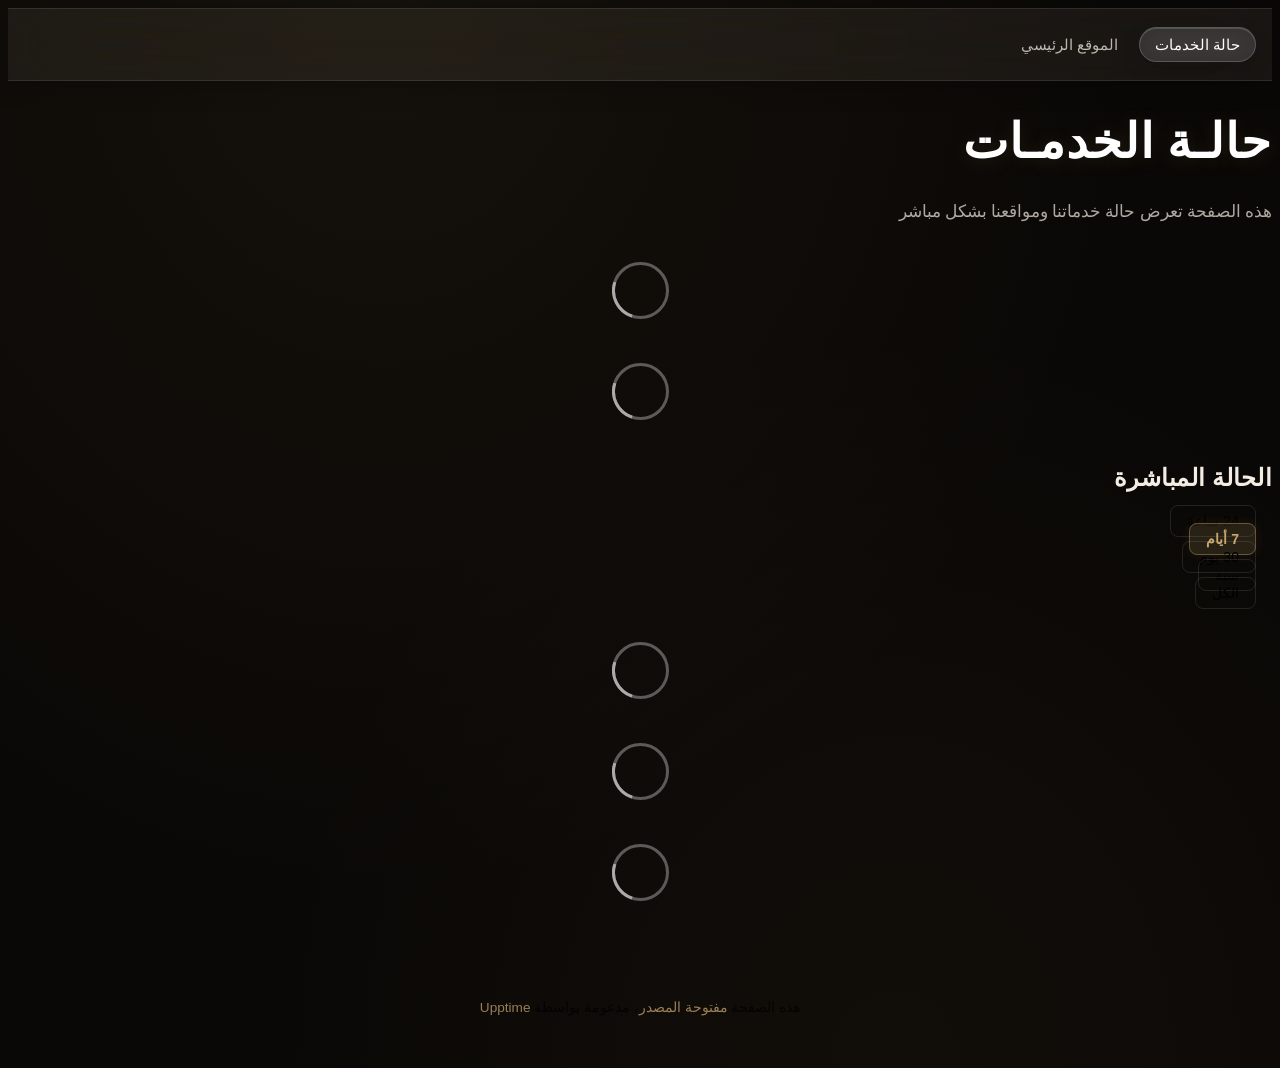
==== index.html @ cdd32d8f "deploy: a49e40fba898e35b1da452358d0fe5411a5e08c0" ====
<!DOCTYPE html> <html lang=en> <head> <meta charset=utf-8> <meta content="width=device-width,initial-scale=1" name=viewport> <meta content=#333333 name=theme-color> <base href=/ > <link href=manifest.json rel=manifest crossorigin=use-credentials> <script>__SAPPER__={baseUrl:"",preloaded:[void 0,{}]};if('serviceWorker' in navigator)navigator.serviceWorker.register('/service-worker.js');(function(){try{eval("async function x(){}");var main="/client/client.d4b76c4e.js"}catch(e){main="/client/legacy/client.2c734b26.js"};var s=document.createElement("script");try{new Function("if(0)import('')")();s.src=main;s.type="module";s.crossOrigin="use-credentials";}catch(e){s.src="/client/shimport@2.0.5.js";s.setAttribute("data-main",main);}document.head.appendChild(s);}());</script> <link href=client/client-31a52aa5.css rel=stylesheet><link href=client/createOctokit-a85f76c7.css rel=stylesheet><link href=client/index-b0b6455a.css rel=stylesheet> <title>نحاسيات الشهباء</title><script> const OriginalDateTimeFormat = Intl.DateTimeFormat;
  Intl.DateTimeFormat = function(locale, options) {
    return new OriginalDateTimeFormat('en-US', options);
  };
  Intl.DateTimeFormat.prototype = OriginalDateTimeFormat.prototype;

  const OriginalNumberFormat = Intl.NumberFormat;
  Intl.NumberFormat = function(locale, options) {
    return new OriginalNumberFormat('en-US', options);
  };
  Intl.NumberFormat.prototype = OriginalNumberFormat.prototype;

  const arabicDigits = /[\u0660-\u0669\u06f0-\u06f9]/g;
  const hasArabicDigits = /[\u0660-\u0669\u06f0-\u06f9]/;
  const digitMap = {
    "\u0660": "0", "\u0661": "1", "\u0662": "2", "\u0663": "3", "\u0664": "4",
    "\u0665": "5", "\u0666": "6", "\u0667": "7", "\u0668": "8", "\u0669": "9",
    "\u06f0": "0", "\u06f1": "1", "\u06f2": "2", "\u06f3": "3", "\u06f4": "4",
    "\u06f5": "5", "\u06f6": "6", "\u06f7": "7", "\u06f8": "8", "\u06f9": "9"
  };
  const normalizeNumbers = value => value.replace(arabicDigits, digit => digitMap[digit] || digit);

  function normalizeTextNode(node) {
    if (node.nodeType === Node.TEXT_NODE && hasArabicDigits.test(node.nodeValue)) {
      node.nodeValue = normalizeNumbers(node.nodeValue);
    }
  }

  function translateAndInject() {
    document.querySelectorAll('a, h1, h2, h3, h4, p, span, strong, label, text, title').forEach(el => {
      el.childNodes.forEach(node => {
        normalizeTextNode(node);
        if (node.nodeType === Node.TEXT_NODE) {
          let text = node.nodeValue;
          if (text.includes('Website') && !text.includes('الموقع')) {
            node.nodeValue = text.replace(/Website/g, 'الموقع الرئيسي');
          }
          if (text.includes('API') && !text.includes('محرك')) {
            node.nodeValue = text.replace(/API/g, 'محرك الرسائل (API)');
          }
        }
      });
    });

    document.querySelectorAll('[aria-label], [title], [alt]').forEach(el => {
      ['aria-label', 'title', 'alt'].forEach(attr => {
        const value = el.getAttribute(attr);
        if (value && hasArabicDigits.test(value)) {
          el.setAttribute(attr, normalizeNumbers(value));
        }
      });
    });

    const isMainPage = window.location.pathname === '/' || window.location.pathname === '/status/' || !window.location.pathname.includes('/history/');
    if (isMainPage) {
      document.querySelectorAll('a[href*="/history/"]').forEach(link => {
        const href = link.getAttribute('href') || '';
        const slug = href.split('/').filter(Boolean).pop();
        if (!slug || slug === 'history') return;

        const card = link.closest('article, section, .site-status, .card, li') || link.parentElement;
        if (!card || card.querySelector('.dashboard-graph')) return;

        card.classList.add('dashboard-card');
        const graphDiv = document.createElement('div');
        graphDiv.className = 'dashboard-graph';
        graphDiv.innerHTML = `<a href="${href}" aria-label="Response time graph"><img src="https://raw.githubusercontent.com/Alshhbaa/status/main/graphs/${slug}/response-time-week.png" alt="Response time graph" loading="lazy"></a>`;

        const copyDiv = document.createElement('div');
        copyDiv.className = 'dashboard-copy';
        Array.from(card.childNodes).forEach(child => copyDiv.appendChild(child));

        card.appendChild(graphDiv);
        card.appendChild(copyDiv);
      });
    }
  }

  const observer = new MutationObserver(() => translateAndInject());
  document.addEventListener('DOMContentLoaded', () => {
    translateAndInject();
    observer.observe(document.body, { childList: true, subtree: true, characterData: true });
  });
  setInterval(translateAndInject, 1000); </script> <style>@font-face{font-family:'Thmanyah Serif Display';src:url(https://alshhbaa.com/assets/fonts/Thmanyah-Font-Family/thmanyahserifdisplay-Bold.woff2) format('woff2');font-weight:700;font-display:swap}@font-face{font-family:'Thmanyah Serif Text';src:url(https://alshhbaa.com/assets/fonts/Thmanyah-Font-Family/thmanyahseriftext-Regular.woff2) format('woff2');font-weight:400;font-display:swap}@font-face{font-family:'Thmanyah Sans';src:url(https://alshhbaa.com/assets/fonts/Thmanyah-Font-Family/thmanyahsans-Regular.woff2) format('woff2');font-weight:400;font-display:swap}@font-face{font-family:'Thmanyah Sans';src:url(https://alshhbaa.com/assets/fonts/Thmanyah-Font-Family/thmanyahsans-Bold.woff2) format('woff2');font-weight:700;font-display:swap}:root{--body-background-color:#0a0806!important;--body-text-color:#f4ede3!important;--card-background-color:rgba(255,255,255,0.06)!important;--nav-background-color:rgba(18, 14, 10, 0.85)!important;--nav-border-bottom-color:rgba(255,255,255,0.08)!important;--nav-current-border-bottom-color:rgba(255,255,255,0.25)!important;--card-border-color:rgba(255,255,255,0.12)!important;--up-border-left-color:#2ecc71!important;--down-border-left-color:#f87171!important;--down-background-color:rgba(127,29,29,0.3)!important;--degraded-border-left-color:#f4c66b!important;--tag-color:#001b3a!important;--tag-up-background-color:#2ecc71!important;--tag-down-background-color:#f87171!important;--tag-degraded-background-color:#f4c66b!important;--change-background-color:#c8a56b!important;--error-button-border-color:rgba(200,165,107,0.3)!important;--error-button-background-color:rgba(200,165,107,0.12)!important;--error-button-color:#c8a56b!important;--submit-button-border-color:rgba(200,165,107,0.3)!important;--submit-button-background-color:rgba(200,165,107,0.12)!important;--submit-button-color:#c8a56b!important;--graph-opacity:0.85!important;--graph-filter:none!important}.dashboard-graph img{width:100%!important;height:auto!important;display:block;margin-top:1rem;padding-top:.75rem;border-top:1px solid rgba(255,255,255,.05);border-radius:8px;opacity:.82;filter:contrast(1.1) brightness(.92);transition:all .4s cubic-bezier(.4,0,.2,1);cursor:pointer}.dashboard-graph img:hover{opacity:1!important;transform:scale(1.02);filter:contrast(1.2) brightness(1.1)!important}.dashboard-card{display:grid!important;grid-template-columns:minmax(200px,320px) minmax(260px,1fr);align-items:center;column-gap:clamp(1.25rem,3vw,2.25rem);min-height:220px;direction:ltr}.dashboard-card .dashboard-copy,.dashboard-card>:not(.dashboard-graph):not(.dashboard-copy){grid-column:2;justify-self:end;align-self:center;direction:rtl;text-align:right}.dashboard-card .dashboard-graph{grid-column:1;grid-row:1/-1;width:100%;max-width:320px;align-self:center;justify-self:start}.dashboard-card .dashboard-graph img{margin-top:0;padding-top:0;border-top:0;width:100%!important;height:clamp(110px,14vw,150px)!important;object-fit:contain;object-position:left center}.dashboard-graph a{display:block}.dashboard-graph img,.graph img{width:100%;height:auto;border-radius:8px}[data-uptime]{opacity:1!important;z-index:10}body{font-family:'Thmanyah Serif Text',serif!important;direction:rtl;text-align:right;background:url(https://alshhbaa.com/assets/images/leather-pattern-luxury.webp),radial-gradient(ellipse at 30% 0,rgba(200,165,107,.06) 0,transparent 60%),radial-gradient(ellipse at 70% 100%,rgba(200,165,107,.04) 0,transparent 50%),#0a0806!important;-webkit-font-smoothing:antialiased;-moz-osx-font-smoothing:grayscale}nav{backdrop-filter:blur(40px) saturate(2)!important;-webkit-backdrop-filter:blur(40px) saturate(2)!important;background:rgba(255,255,255,.06)!important;border-bottom:1px solid rgba(255,255,255,.1)!important;box-shadow:0 4px 24px rgba(0,0,0,.25),inset 0 1px 0 rgba(255,255,255,.1)!important;position:relative;z-index:100}nav .container{direction:rtl;flex-direction:row-reverse}nav ul{direction:rtl;gap:.35rem}nav ul li a{color:rgba(244,237,227,.75)!important;font-size:.92rem;padding:.5rem .95rem!important;border-radius:999px;transition:all .3s cubic-bezier(.22,1,.36,1)!important;border:none!important}nav ul li a:hover{color:#fff!important;background:rgba(255,255,255,.1)!important;box-shadow:inset 0 1px 0 rgba(255,255,255,.12)!important;opacity:1!important;transform:translateY(-1px)}nav ul li a.active,nav ul li a[aria-current=page]{color:#fff!important;background:rgba(255,255,255,.1)!important;backdrop-filter:blur(12px);border:1px solid rgba(255,255,255,.18)!important;box-shadow:inset 0 1px 0 rgba(255,255,255,.15),0 8px 20px rgba(0,0,0,.15)!important}.logo{position:relative;z-index:1}.logo img{height:3.5rem!important;filter:drop-shadow(0 0 12px rgba(200, 165, 107, .2));transition:filter .3s ease}.logo img:hover{filter:drop-shadow(0 0 20px rgba(200, 165, 107, .35))}h1{font-family:'Thmanyah Serif Display',serif!important;font-feature-settings:'salt' 1,'ss01' 1,'ss02' 1;letter-spacing:.02em;font-size:clamp(2rem,4vw,3rem)!important;color:#fff!important;text-shadow:0 2px 20px rgba(200,165,107,.15)}h2,h3,h4{font-family:'Thmanyah Serif Display',serif!important;letter-spacing:.02em;color:#f4ede3!important}.badge,.tag,button,footer,input,label,nav,nav a{font-family:'Thmanyah Sans',sans-serif!important}article.graph{background:linear-gradient(180deg,rgba(255,248,239,.06),rgba(255,248,239,.025))!important;backdrop-filter:blur(20px) saturate(1.4)!important;border:1px solid rgba(235,216,182,.16)!important;box-shadow:inset 0 1px 0 rgba(255,255,255,.08)!important;border-radius:2rem!important;border-right:1px solid rgba(235,216,182,.16)!important;transition:all .5s cubic-bezier(.22,1,.36,1);padding:2rem!important;position:relative;overflow:hidden;isolation:isolate}article.graph:hover{background:rgba(255,255,255,.04)!important;border-color:rgba(235,216,182,.35)!important;transform:translateY(-5px);box-shadow:inset 0 1px 0 rgba(255,255,255,.12),0 12px 40px rgba(0,0,0,.3)!important}article.graph::after{content:"";position:absolute;inset:0;background:radial-gradient(circle at top left,rgba(200,165,107,.08),transparent 70%);opacity:0;transition:opacity .5s ease;pointer-events:none;z-index:-1}article.graph:hover::after{opacity:1}article.graph .graph-container img,article.graph .graph-container svg,article.graph canvas,article.graph img[alt*=Graph],article.graph img[alt*=graph]{width:100%!important;max-width:100%!important;height:auto!important;min-height:120px;display:block!important;border-radius:1rem;opacity:.9}article.graph .icon,article.graph .icon img{width:auto!important;max-width:none!important;min-height:0!important;height:13px!important;border-radius:0!important}.card,.site-status{backdrop-filter:blur(20px) saturate(1.4)!important;border-radius:2rem!important;background:rgba(255,248,239,.06)!important;border:1px solid rgba(235,216,182,.16)!important;box-shadow:inset 0 1px 0 rgba(255,255,255,.08)!important}article:nth-of-type(2) .icon{filter:invert(1) brightness(1.5) contrast(1.2)!important}a{color:#c8a56b!important;text-decoration:none;transition:all .25s ease}a:hover{opacity:.85;text-shadow:0 0 12px rgba(200,165,107,.2)}.f{direction:rtl;text-align:right}.f.r,form.f.r{direction:rtl}.r label{margin-left:0!important;margin-right:1rem!important;padding:.45rem 1rem;border-radius:8px;cursor:pointer;transition:all .25s cubic-bezier(.22,1,.36,1);border:1px solid rgba(255,255,255,.1);font-size:.88rem}.r label:hover{background:rgba(255,255,255,.08);border-color:rgba(200,165,107,.3)}.r input:checked+label{background:rgba(200,165,107,.15)!important;border-color:rgba(200,165,107,.4)!important;color:#c8a56b!important;box-shadow:0 0 12px rgba(200,165,107,.1)}.site-status .content{text-align:right}footer{opacity:.45;font-size:.85rem;direction:rtl;text-align:center;padding:2rem 0!important}.lead{direction:rtl;text-align:right;font-size:1.05rem!important;color:rgba(244,237,227,.7)!important}::selection{background:rgba(200,165,107,.35);color:inherit}.data{background:rgba(200,165,107,.12)!important;color:#c8a56b!important;padding:.2rem .5rem!important;border-radius:6px!important;direction:ltr;unicode-bidi:isolate;display:inline-block}header{margin-bottom:2.5rem!important}section.live-status{margin-top:1.5rem}.icon{margin-right:0!important;margin-left:.33rem!important}.error,.error-page{direction:rtl;text-align:center}.error-page h1{font-size:1.5rem!important}@media (max-width:640px){nav .container{flex-direction:column;align-items:center}nav ul{justify-content:center;gap:.5rem}nav ul li a{padding:.4rem .75rem!important;font-size:.85rem}.r label{padding:.35rem .7rem;font-size:.8rem;margin-right:.5rem!important}article.graph{padding:1.25rem!important;border-radius:1.25rem!important}.card,.site-status{border-radius:1.25rem!important}.dashboard-card{display:block!important;min-height:0;direction:rtl}.dashboard-card .dashboard-graph{margin-top:1rem;max-width:100%}.dashboard-card .dashboard-copy{text-align:right}}</style> <script>// If `prefers-color-scheme` is not supported, fall back to light mode.
      // In this case, light.css will be downloaded with `highest` priority.
      if (typeof window !== "undefined" && typeof document !== "undefined" && "matchMedia" in window && window.matchMedia('(prefers-color-scheme: dark)').media === 'not all') {
        document.documentElement.style.display = 'none';
        document.head.insertAdjacentHTML(
          'beforeend',
          '<link rel="stylesheet" href={`${config.path}/themes/light.css`} onload="document.documentElement.style.display = \'\'">',
        );
      } </script> <link href=https://status.alshhbaa.com/themes/light.css rel=stylesheet media=(prefers-color-scheme:light)> <link href=https://status.alshhbaa.com/themes/dark.css rel=stylesheet media=(prefers-color-scheme:dark)><link href=https://status.alshhbaa.com/global.css rel=stylesheet><link href=https://alshhbaa.com/assets/favicons/favicon-48.png rel=icon type=image/svg><link href=https://alshhbaa.com/assets/favicons/favicon-48.png rel=icon type=image/png> <link href=/client/client.d4b76c4e.js rel=modulepreload as=script crossorigin=use-credentials><link href=/client/client-31a52aa5.css rel=preload as=style><link href=/client/index.7f66870d.js rel=modulepreload as=script crossorigin=use-credentials><link href=/client/createOctokit.bfc5186c.js rel=modulepreload as=script crossorigin=use-credentials><link href=/client/inject_styles.803b7e80.js rel=modulepreload as=script crossorigin=use-credentials><link href=/client/createOctokit-a85f76c7.css rel=preload as=style><link href=/client/index-b0b6455a.css rel=preload as=style></head> <body> <div id=sapper> <nav class=svelte-a08hsz><div class="svelte-a08hsz container"><div><a href=https://status.alshhbaa.com class="svelte-a08hsz logo"><img alt="" class=svelte-a08hsz src=https://alshhbaa.com/assets/logo-gold.svg> </a></div> <ul class=svelte-a08hsz><li><a href=/ class=svelte-a08hsz target=_self aria-current=page>حالة الخدمات</a> <li><a href=https://alshhbaa.com class=svelte-a08hsz target=_self>الموقع الرئيسي</a> </li> </ul></div> </nav> <main class=container> <header class=svelte-ngkazm><h1>حالـة الخدمـات</h1> <p class="svelte-ngkazm lead">هذه الصفحة تعرض حالة خدماتنا ومواقعنا بشكل مباشر</header> <section class=svelte-8lnl4f><div class="svelte-68jxue loading"><svg class=svelte-68jxue height=38 stroke=#aaa width=38 xmlns=http://www.w3.org/2000/svg><g fill=none fill-rule=evenodd><g stroke-width=2 transform="translate(1 1)"><circle cx=18 cy=18 r=18 stroke-opacity=.5></circle><path d="M36 18c0-9.94-8.06-18-18-18"><animateTransform attributeName=transform dur=1s from="0 18 18" repeatCount=indefinite to="360 18 18" type=rotate></animateTransform></path></g></g></svg></div> </section> <section class=svelte-8lnl4f><div class="svelte-68jxue loading"><svg class=svelte-68jxue height=38 stroke=#aaa width=38 xmlns=http://www.w3.org/2000/svg><g fill=none fill-rule=evenodd><g stroke-width=2 transform="translate(1 1)"><circle cx=18 cy=18 r=18 stroke-opacity=.5></circle><path d="M36 18c0-9.94-8.06-18-18-18"><animateTransform attributeName=transform dur=1s from="0 18 18" repeatCount=indefinite to="360 18 18" type=rotate></animateTransform></path></g></g></svg></div> </section> <div class="svelte-fqsq6s f changed"><h2>الحالة المباشرة</h2> <form class="svelte-fqsq6s f r"><div><input class=svelte-fqsq6s id=data_day name=d type=radio value=day><label class=svelte-fqsq6s for=data_day>24 ساعة</label></div> <div><input class=svelte-fqsq6s id=data_week name=d type=radio value=week checked><label class=svelte-fqsq6s for=data_week>7 أيام</label></div> <div><input class=svelte-fqsq6s id=data_month name=d type=radio value=month><label class=svelte-fqsq6s for=data_month>30 يوم</label></div> <div><input class=svelte-fqsq6s id=data_year name=d type=radio value=year><label class=svelte-fqsq6s for=data_year>سنة</label></div> <div><input class=svelte-fqsq6s id=data_all name=d type=radio value=all><label class=svelte-fqsq6s for=data_all>الكل</label></div></form></div> <section class="svelte-fqsq6s live-status"><div class="svelte-68jxue loading"><svg class=svelte-68jxue height=38 stroke=#aaa width=38 xmlns=http://www.w3.org/2000/svg><g fill=none fill-rule=evenodd><g stroke-width=2 transform="translate(1 1)"><circle cx=18 cy=18 r=18 stroke-opacity=.5></circle><path d="M36 18c0-9.94-8.06-18-18-18"><animateTransform attributeName=transform dur=1s from="0 18 18" repeatCount=indefinite to="360 18 18" type=rotate></animateTransform></path></g></g></svg></div> </section> <section><div class="svelte-68jxue loading"><svg class=svelte-68jxue height=38 stroke=#aaa width=38 xmlns=http://www.w3.org/2000/svg><g fill=none fill-rule=evenodd><g stroke-width=2 transform="translate(1 1)"><circle cx=18 cy=18 r=18 stroke-opacity=.5></circle><path d="M36 18c0-9.94-8.06-18-18-18"><animateTransform attributeName=transform dur=1s from="0 18 18" repeatCount=indefinite to="360 18 18" type=rotate></animateTransform></path></g></g></svg></div> </section> <section><div class="svelte-68jxue loading"><svg class=svelte-68jxue height=38 stroke=#aaa width=38 xmlns=http://www.w3.org/2000/svg><g fill=none fill-rule=evenodd><g stroke-width=2 transform="translate(1 1)"><circle cx=18 cy=18 r=18 stroke-opacity=.5></circle><path d="M36 18c0-9.94-8.06-18-18-18"><animateTransform attributeName=transform dur=1s from="0 18 18" repeatCount=indefinite to="360 18 18" type=rotate></animateTransform></path></g></g></svg></div></section></main> <footer class=svelte-jbr799><p>هذه الصفحة <a href=https://github.com/Alshhbaa/status>مفتوحة المصدر</a>، مدعومة بواسطة <a href=https://upptime.js.org>Upptime</a></p> </footer></div> <script> try {
        if (typeof window !== "undefined" && window.navigator && navigator.serviceWorker) {
          navigator.serviceWorker.getRegistrations().then(function (registrations) {
            for (let registration of registrations) {
              registration.unregister();
            }
          });
        }
        if (typeof window !== "undefined" && "caches" in window) {
          caches.keys().then(function (keyList) {
            return Promise.all(
              keyList.map(function (key) {
                return caches.delete(key);
              })
            );
          });
        }
      } catch (error) {} </script>
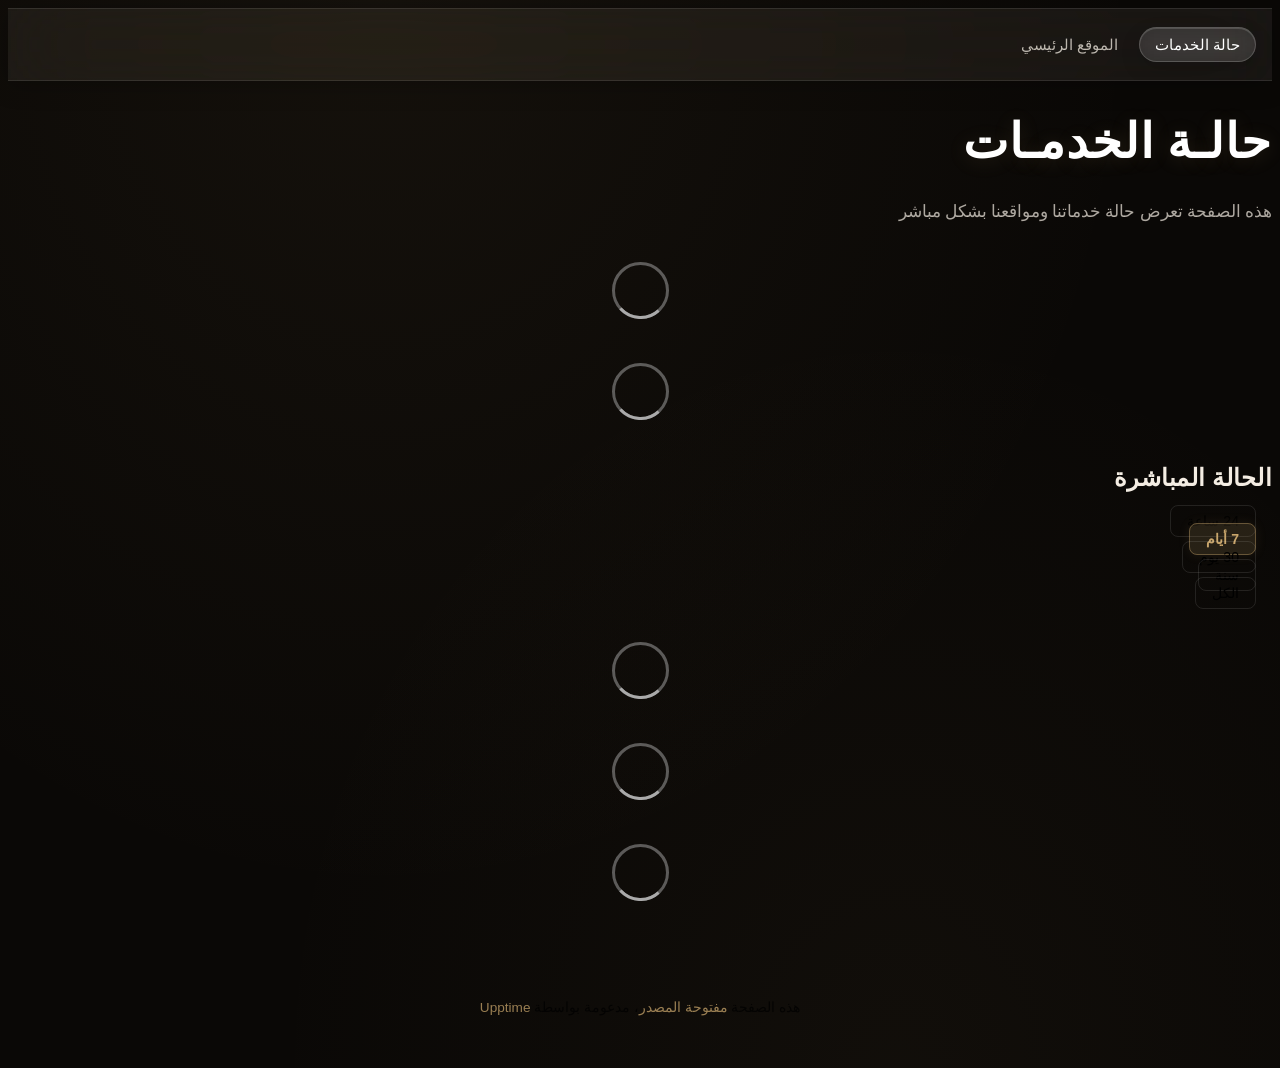
==== commit 793a7885: "deploy: cec6a70a569ae37cfb3b82de5cabf8576f6c8979" ====
--- a/index.html
+++ b/index.html
@@ -1,4 +1,4 @@
-<!DOCTYPE html> <html lang=en> <head> <meta charset=utf-8> <meta content="width=device-width,initial-scale=1" name=viewport> <meta content=#333333 name=theme-color> <base href=/ > <link href=manifest.json rel=manifest crossorigin=use-credentials> <script>__SAPPER__={baseUrl:"",preloaded:[void 0,{}]};if('serviceWorker' in navigator)navigator.serviceWorker.register('/service-worker.js');(function(){try{eval("async function x(){}");var main="/client/client.d4b76c4e.js"}catch(e){main="/client/legacy/client.2c734b26.js"};var s=document.createElement("script");try{new Function("if(0)import('')")();s.src=main;s.type="module";s.crossOrigin="use-credentials";}catch(e){s.src="/client/shimport@2.0.5.js";s.setAttribute("data-main",main);}document.head.appendChild(s);}());</script> <link href=client/client-31a52aa5.css rel=stylesheet><link href=client/createOctokit-a85f76c7.css rel=stylesheet><link href=client/index-b0b6455a.css rel=stylesheet> <title>نحاسيات الشهباء</title><script> const OriginalDateTimeFormat = Intl.DateTimeFormat;
+<!DOCTYPE html> <html lang=en> <head> <meta charset=utf-8> <meta content="width=device-width,initial-scale=1" name=viewport> <meta content=#333333 name=theme-color> <base href=/ > <link href=manifest.json rel=manifest crossorigin=use-credentials> <script>__SAPPER__={baseUrl:"",preloaded:[void 0,{}]};if('serviceWorker' in navigator)navigator.serviceWorker.register('/service-worker.js');(function(){try{eval("async function x(){}");var main="/client/client.976919a7.js"}catch(e){main="/client/legacy/client.5f479779.js"};var s=document.createElement("script");try{new Function("if(0)import('')")();s.src=main;s.type="module";s.crossOrigin="use-credentials";}catch(e){s.src="/client/shimport@2.0.5.js";s.setAttribute("data-main",main);}document.head.appendChild(s);}());</script> <link href=client/client-31a52aa5.css rel=stylesheet><link href=client/createOctokit-a85f76c7.css rel=stylesheet><link href=client/index-b0b6455a.css rel=stylesheet> <title>نحاسيات الشهباء</title><script> const OriginalDateTimeFormat = Intl.DateTimeFormat;
   Intl.DateTimeFormat = function(locale, options) {
     return new OriginalDateTimeFormat('en-US', options);
   };
@@ -81,7 +81,7 @@
     translateAndInject();
     observer.observe(document.body, { childList: true, subtree: true, characterData: true });
   });
-  setInterval(translateAndInject, 1000); </script> <style>@font-face{font-family:'Thmanyah Serif Display';src:url(https://alshhbaa.com/assets/fonts/Thmanyah-Font-Family/thmanyahserifdisplay-Bold.woff2) format('woff2');font-weight:700;font-display:swap}@font-face{font-family:'Thmanyah Serif Text';src:url(https://alshhbaa.com/assets/fonts/Thmanyah-Font-Family/thmanyahseriftext-Regular.woff2) format('woff2');font-weight:400;font-display:swap}@font-face{font-family:'Thmanyah Sans';src:url(https://alshhbaa.com/assets/fonts/Thmanyah-Font-Family/thmanyahsans-Regular.woff2) format('woff2');font-weight:400;font-display:swap}@font-face{font-family:'Thmanyah Sans';src:url(https://alshhbaa.com/assets/fonts/Thmanyah-Font-Family/thmanyahsans-Bold.woff2) format('woff2');font-weight:700;font-display:swap}:root{--body-background-color:#0a0806!important;--body-text-color:#f4ede3!important;--card-background-color:rgba(255,255,255,0.06)!important;--nav-background-color:rgba(18, 14, 10, 0.85)!important;--nav-border-bottom-color:rgba(255,255,255,0.08)!important;--nav-current-border-bottom-color:rgba(255,255,255,0.25)!important;--card-border-color:rgba(255,255,255,0.12)!important;--up-border-left-color:#2ecc71!important;--down-border-left-color:#f87171!important;--down-background-color:rgba(127,29,29,0.3)!important;--degraded-border-left-color:#f4c66b!important;--tag-color:#001b3a!important;--tag-up-background-color:#2ecc71!important;--tag-down-background-color:#f87171!important;--tag-degraded-background-color:#f4c66b!important;--change-background-color:#c8a56b!important;--error-button-border-color:rgba(200,165,107,0.3)!important;--error-button-background-color:rgba(200,165,107,0.12)!important;--error-button-color:#c8a56b!important;--submit-button-border-color:rgba(200,165,107,0.3)!important;--submit-button-background-color:rgba(200,165,107,0.12)!important;--submit-button-color:#c8a56b!important;--graph-opacity:0.85!important;--graph-filter:none!important}.dashboard-graph img{width:100%!important;height:auto!important;display:block;margin-top:1rem;padding-top:.75rem;border-top:1px solid rgba(255,255,255,.05);border-radius:8px;opacity:.82;filter:contrast(1.1) brightness(.92);transition:all .4s cubic-bezier(.4,0,.2,1);cursor:pointer}.dashboard-graph img:hover{opacity:1!important;transform:scale(1.02);filter:contrast(1.2) brightness(1.1)!important}.dashboard-card{display:grid!important;grid-template-columns:minmax(200px,320px) minmax(260px,1fr);align-items:center;column-gap:clamp(1.25rem,3vw,2.25rem);min-height:220px;direction:ltr}.dashboard-card .dashboard-copy,.dashboard-card>:not(.dashboard-graph):not(.dashboard-copy){grid-column:2;justify-self:end;align-self:center;direction:rtl;text-align:right}.dashboard-card .dashboard-graph{grid-column:1;grid-row:1/-1;width:100%;max-width:320px;align-self:center;justify-self:start}.dashboard-card .dashboard-graph img{margin-top:0;padding-top:0;border-top:0;width:100%!important;height:clamp(110px,14vw,150px)!important;object-fit:contain;object-position:left center}.dashboard-graph a{display:block}.dashboard-graph img,.graph img{width:100%;height:auto;border-radius:8px}[data-uptime]{opacity:1!important;z-index:10}body{font-family:'Thmanyah Serif Text',serif!important;direction:rtl;text-align:right;background:url(https://alshhbaa.com/assets/images/leather-pattern-luxury.webp),radial-gradient(ellipse at 30% 0,rgba(200,165,107,.06) 0,transparent 60%),radial-gradient(ellipse at 70% 100%,rgba(200,165,107,.04) 0,transparent 50%),#0a0806!important;-webkit-font-smoothing:antialiased;-moz-osx-font-smoothing:grayscale}nav{backdrop-filter:blur(40px) saturate(2)!important;-webkit-backdrop-filter:blur(40px) saturate(2)!important;background:rgba(255,255,255,.06)!important;border-bottom:1px solid rgba(255,255,255,.1)!important;box-shadow:0 4px 24px rgba(0,0,0,.25),inset 0 1px 0 rgba(255,255,255,.1)!important;position:relative;z-index:100}nav .container{direction:rtl;flex-direction:row-reverse}nav ul{direction:rtl;gap:.35rem}nav ul li a{color:rgba(244,237,227,.75)!important;font-size:.92rem;padding:.5rem .95rem!important;border-radius:999px;transition:all .3s cubic-bezier(.22,1,.36,1)!important;border:none!important}nav ul li a:hover{color:#fff!important;background:rgba(255,255,255,.1)!important;box-shadow:inset 0 1px 0 rgba(255,255,255,.12)!important;opacity:1!important;transform:translateY(-1px)}nav ul li a.active,nav ul li a[aria-current=page]{color:#fff!important;background:rgba(255,255,255,.1)!important;backdrop-filter:blur(12px);border:1px solid rgba(255,255,255,.18)!important;box-shadow:inset 0 1px 0 rgba(255,255,255,.15),0 8px 20px rgba(0,0,0,.15)!important}.logo{position:relative;z-index:1}.logo img{height:3.5rem!important;filter:drop-shadow(0 0 12px rgba(200, 165, 107, .2));transition:filter .3s ease}.logo img:hover{filter:drop-shadow(0 0 20px rgba(200, 165, 107, .35))}h1{font-family:'Thmanyah Serif Display',serif!important;font-feature-settings:'salt' 1,'ss01' 1,'ss02' 1;letter-spacing:.02em;font-size:clamp(2rem,4vw,3rem)!important;color:#fff!important;text-shadow:0 2px 20px rgba(200,165,107,.15)}h2,h3,h4{font-family:'Thmanyah Serif Display',serif!important;letter-spacing:.02em;color:#f4ede3!important}.badge,.tag,button,footer,input,label,nav,nav a{font-family:'Thmanyah Sans',sans-serif!important}article.graph{background:linear-gradient(180deg,rgba(255,248,239,.06),rgba(255,248,239,.025))!important;backdrop-filter:blur(20px) saturate(1.4)!important;border:1px solid rgba(235,216,182,.16)!important;box-shadow:inset 0 1px 0 rgba(255,255,255,.08)!important;border-radius:2rem!important;border-right:1px solid rgba(235,216,182,.16)!important;transition:all .5s cubic-bezier(.22,1,.36,1);padding:2rem!important;position:relative;overflow:hidden;isolation:isolate}article.graph:hover{background:rgba(255,255,255,.04)!important;border-color:rgba(235,216,182,.35)!important;transform:translateY(-5px);box-shadow:inset 0 1px 0 rgba(255,255,255,.12),0 12px 40px rgba(0,0,0,.3)!important}article.graph::after{content:"";position:absolute;inset:0;background:radial-gradient(circle at top left,rgba(200,165,107,.08),transparent 70%);opacity:0;transition:opacity .5s ease;pointer-events:none;z-index:-1}article.graph:hover::after{opacity:1}article.graph .graph-container img,article.graph .graph-container svg,article.graph canvas,article.graph img[alt*=Graph],article.graph img[alt*=graph]{width:100%!important;max-width:100%!important;height:auto!important;min-height:120px;display:block!important;border-radius:1rem;opacity:.9}article.graph .icon,article.graph .icon img{width:auto!important;max-width:none!important;min-height:0!important;height:13px!important;border-radius:0!important}.card,.site-status{backdrop-filter:blur(20px) saturate(1.4)!important;border-radius:2rem!important;background:rgba(255,248,239,.06)!important;border:1px solid rgba(235,216,182,.16)!important;box-shadow:inset 0 1px 0 rgba(255,255,255,.08)!important}article:nth-of-type(2) .icon{filter:invert(1) brightness(1.5) contrast(1.2)!important}a{color:#c8a56b!important;text-decoration:none;transition:all .25s ease}a:hover{opacity:.85;text-shadow:0 0 12px rgba(200,165,107,.2)}.f{direction:rtl;text-align:right}.f.r,form.f.r{direction:rtl}.r label{margin-left:0!important;margin-right:1rem!important;padding:.45rem 1rem;border-radius:8px;cursor:pointer;transition:all .25s cubic-bezier(.22,1,.36,1);border:1px solid rgba(255,255,255,.1);font-size:.88rem}.r label:hover{background:rgba(255,255,255,.08);border-color:rgba(200,165,107,.3)}.r input:checked+label{background:rgba(200,165,107,.15)!important;border-color:rgba(200,165,107,.4)!important;color:#c8a56b!important;box-shadow:0 0 12px rgba(200,165,107,.1)}.site-status .content{text-align:right}footer{opacity:.45;font-size:.85rem;direction:rtl;text-align:center;padding:2rem 0!important}.lead{direction:rtl;text-align:right;font-size:1.05rem!important;color:rgba(244,237,227,.7)!important}::selection{background:rgba(200,165,107,.35);color:inherit}.data{background:rgba(200,165,107,.12)!important;color:#c8a56b!important;padding:.2rem .5rem!important;border-radius:6px!important;direction:ltr;unicode-bidi:isolate;display:inline-block}header{margin-bottom:2.5rem!important}section.live-status{margin-top:1.5rem}.icon{margin-right:0!important;margin-left:.33rem!important}.error,.error-page{direction:rtl;text-align:center}.error-page h1{font-size:1.5rem!important}@media (max-width:640px){nav .container{flex-direction:column;align-items:center}nav ul{justify-content:center;gap:.5rem}nav ul li a{padding:.4rem .75rem!important;font-size:.85rem}.r label{padding:.35rem .7rem;font-size:.8rem;margin-right:.5rem!important}article.graph{padding:1.25rem!important;border-radius:1.25rem!important}.card,.site-status{border-radius:1.25rem!important}.dashboard-card{display:block!important;min-height:0;direction:rtl}.dashboard-card .dashboard-graph{margin-top:1rem;max-width:100%}.dashboard-card .dashboard-copy{text-align:right}}</style> <script>// If `prefers-color-scheme` is not supported, fall back to light mode.
+  setInterval(translateAndInject, 1000); </script> <style>@font-face{font-family:'Thmanyah Serif Display';src:url(https://alshhbaa.com/assets/fonts/Thmanyah-Font-Family/thmanyahserifdisplay-Bold.woff2) format('woff2');font-weight:700;font-display:swap}@font-face{font-family:'Thmanyah Serif Text';src:url(https://alshhbaa.com/assets/fonts/Thmanyah-Font-Family/thmanyahseriftext-Regular.woff2) format('woff2');font-weight:400;font-display:swap}@font-face{font-family:'Thmanyah Sans';src:url(https://alshhbaa.com/assets/fonts/Thmanyah-Font-Family/thmanyahsans-Regular.woff2) format('woff2');font-weight:400;font-display:swap}@font-face{font-family:'Thmanyah Sans';src:url(https://alshhbaa.com/assets/fonts/Thmanyah-Font-Family/thmanyahsans-Bold.woff2) format('woff2');font-weight:700;font-display:swap}:root{--body-background-color:#0a0806!important;--body-text-color:#f4ede3!important;--card-background-color:rgba(255,255,255,0.06)!important;--nav-background-color:rgba(18, 14, 10, 0.85)!important;--nav-border-bottom-color:rgba(255,255,255,0.08)!important;--nav-current-border-bottom-color:rgba(255,255,255,0.25)!important;--card-border-color:rgba(255,255,255,0.12)!important;--up-border-left-color:#2ecc71!important;--down-border-left-color:#f87171!important;--down-background-color:rgba(127,29,29,0.3)!important;--degraded-border-left-color:#f4c66b!important;--tag-color:#001b3a!important;--tag-up-background-color:#2ecc71!important;--tag-down-background-color:#f87171!important;--tag-degraded-background-color:#f4c66b!important;--change-background-color:#c8a56b!important;--error-button-border-color:rgba(200,165,107,0.3)!important;--error-button-background-color:rgba(200,165,107,0.12)!important;--error-button-color:#c8a56b!important;--submit-button-border-color:rgba(200,165,107,0.3)!important;--submit-button-background-color:rgba(200,165,107,0.12)!important;--submit-button-color:#c8a56b!important;--graph-opacity:0.85!important;--graph-filter:none!important}.dashboard-graph img{width:100%!important;height:auto!important;display:block;margin-top:1rem;padding-top:.75rem;border-top:1px solid rgba(255,255,255,.05);border-radius:8px;opacity:.82;filter:contrast(1.1) brightness(.92);transition:all .4s cubic-bezier(.4,0,.2,1);cursor:pointer}.dashboard-graph img:hover{opacity:1!important;transform:scale(1.02);filter:contrast(1.2) brightness(1.1)!important}.dashboard-card{display:grid!important;grid-template-columns:minmax(180px,280px) minmax(260px,1fr);align-items:center;column-gap:clamp(1.25rem,3vw,2.25rem);min-height:190px;direction:ltr}.dashboard-card .dashboard-copy,.dashboard-card>:not(.dashboard-graph):not(.dashboard-copy){grid-column:2;justify-self:end;align-self:center;direction:rtl;text-align:right}.dashboard-card .dashboard-graph{grid-column:1;grid-row:1/-1;width:100%;max-width:280px;align-self:center;justify-self:start}.dashboard-card .dashboard-graph img{margin-top:0;padding-top:0;border-top:0;width:100%!important;height:clamp(82px,10vw,112px)!important;object-fit:contain;object-position:left center}.dashboard-graph a{display:block}.dashboard-graph img,.graph img{width:100%;height:auto;border-radius:8px}[data-uptime]{opacity:1!important;z-index:10}body{font-family:'Thmanyah Serif Text',serif!important;direction:rtl;text-align:right;background:url(https://alshhbaa.com/assets/images/leather-pattern-luxury.webp),radial-gradient(ellipse at 30% 0,rgba(200,165,107,.06) 0,transparent 60%),radial-gradient(ellipse at 70% 100%,rgba(200,165,107,.04) 0,transparent 50%),#0a0806!important;-webkit-font-smoothing:antialiased;-moz-osx-font-smoothing:grayscale}nav{backdrop-filter:blur(40px) saturate(2)!important;-webkit-backdrop-filter:blur(40px) saturate(2)!important;background:rgba(255,255,255,.06)!important;border-bottom:1px solid rgba(255,255,255,.1)!important;box-shadow:0 4px 24px rgba(0,0,0,.25),inset 0 1px 0 rgba(255,255,255,.1)!important;position:relative;z-index:100}nav .container{direction:rtl;flex-direction:row-reverse}nav ul{direction:rtl;gap:.35rem}nav ul li a{color:rgba(244,237,227,.75)!important;font-size:.92rem;padding:.5rem .95rem!important;border-radius:999px;transition:all .3s cubic-bezier(.22,1,.36,1)!important;border:none!important}nav ul li a:hover{color:#fff!important;background:rgba(255,255,255,.1)!important;box-shadow:inset 0 1px 0 rgba(255,255,255,.12)!important;opacity:1!important;transform:translateY(-1px)}nav ul li a.active,nav ul li a[aria-current=page]{color:#fff!important;background:rgba(255,255,255,.1)!important;backdrop-filter:blur(12px);border:1px solid rgba(255,255,255,.18)!important;box-shadow:inset 0 1px 0 rgba(255,255,255,.15),0 8px 20px rgba(0,0,0,.15)!important}.logo{position:relative;z-index:1}.logo img{height:3.5rem!important;filter:drop-shadow(0 0 12px rgba(200, 165, 107, .2));transition:filter .3s ease}.logo img:hover{filter:drop-shadow(0 0 20px rgba(200, 165, 107, .35))}h1{font-family:'Thmanyah Serif Display',serif!important;font-feature-settings:'salt' 1,'ss01' 1,'ss02' 1;letter-spacing:.02em;font-size:clamp(2rem,4vw,3rem)!important;color:#fff!important;text-shadow:0 2px 20px rgba(200,165,107,.15)}h2,h3,h4{font-family:'Thmanyah Serif Display',serif!important;letter-spacing:.02em;color:#f4ede3!important}.badge,.tag,button,footer,input,label,nav,nav a{font-family:'Thmanyah Sans',sans-serif!important}article.graph{background:linear-gradient(180deg,rgba(255,248,239,.06),rgba(255,248,239,.025))!important;backdrop-filter:blur(20px) saturate(1.4)!important;border:1px solid rgba(235,216,182,.16)!important;box-shadow:inset 0 1px 0 rgba(255,255,255,.08)!important;border-radius:2rem!important;border-right:1px solid rgba(235,216,182,.16)!important;transition:all .5s cubic-bezier(.22,1,.36,1);padding:2rem!important;position:relative;overflow:hidden;isolation:isolate}article.graph:hover{background:rgba(255,255,255,.04)!important;border-color:rgba(235,216,182,.35)!important;transform:translateY(-5px);box-shadow:inset 0 1px 0 rgba(255,255,255,.12),0 12px 40px rgba(0,0,0,.3)!important}article.graph::after{content:"";position:absolute;inset:0;background:radial-gradient(circle at top left,rgba(200,165,107,.08),transparent 70%);opacity:0;transition:opacity .5s ease;pointer-events:none;z-index:-1}article.graph:hover::after{opacity:1}article.graph .graph-container img,article.graph .graph-container svg,article.graph canvas,article.graph img[alt*=Graph],article.graph img[alt*=graph]{width:100%!important;max-width:100%!important;height:auto!important;min-height:120px;display:block!important;border-radius:1rem;opacity:.9}article.graph .icon,article.graph .icon img{width:auto!important;max-width:none!important;min-height:0!important;height:13px!important;border-radius:0!important}.card,.site-status{backdrop-filter:blur(20px) saturate(1.4)!important;border-radius:2rem!important;background:rgba(255,248,239,.06)!important;border:1px solid rgba(235,216,182,.16)!important;box-shadow:inset 0 1px 0 rgba(255,255,255,.08)!important}article:nth-of-type(2) .icon{filter:invert(1) brightness(1.5) contrast(1.2)!important}a{color:#c8a56b!important;text-decoration:none;transition:all .25s ease}a:hover{opacity:.85;text-shadow:0 0 12px rgba(200,165,107,.2)}.f{direction:rtl;text-align:right}.f.r,form.f.r{direction:rtl}.r label{margin-left:0!important;margin-right:1rem!important;padding:.45rem 1rem;border-radius:8px;cursor:pointer;transition:all .25s cubic-bezier(.22,1,.36,1);border:1px solid rgba(255,255,255,.1);font-size:.88rem}.r label:hover{background:rgba(255,255,255,.08);border-color:rgba(200,165,107,.3)}.r input:checked+label{background:rgba(200,165,107,.15)!important;border-color:rgba(200,165,107,.4)!important;color:#c8a56b!important;box-shadow:0 0 12px rgba(200,165,107,.1)}.site-status .content{text-align:right}footer{opacity:.45;font-size:.85rem;direction:rtl;text-align:center;padding:2rem 0!important}.lead{direction:rtl;text-align:right;font-size:1.05rem!important;color:rgba(244,237,227,.7)!important}::selection{background:rgba(200,165,107,.35);color:inherit}.data{background:rgba(200,165,107,.12)!important;color:#c8a56b!important;padding:.2rem .5rem!important;border-radius:6px!important;direction:ltr;unicode-bidi:isolate;display:inline-block}header{margin-bottom:2.5rem!important}section.live-status{margin-top:1.5rem}.icon{margin-right:0!important;margin-left:.33rem!important}.error,.error-page{direction:rtl;text-align:center}.error-page h1{font-size:1.5rem!important}@media (max-width:640px){nav .container{flex-direction:column;align-items:center}nav ul{justify-content:center;gap:.5rem}nav ul li a{padding:.4rem .75rem!important;font-size:.85rem}.r label{padding:.35rem .7rem;font-size:.8rem;margin-right:.5rem!important}article.graph{padding:1.25rem!important;border-radius:1.25rem!important}.card,.site-status{border-radius:1.25rem!important}.dashboard-card{display:block!important;min-height:0;direction:rtl}.dashboard-card .dashboard-graph{margin-top:1rem;max-width:100%}.dashboard-card .dashboard-copy{text-align:right}}</style> <script>// If `prefers-color-scheme` is not supported, fall back to light mode.
       // In this case, light.css will be downloaded with `highest` priority.
       if (typeof window !== "undefined" && typeof document !== "undefined" && "matchMedia" in window && window.matchMedia('(prefers-color-scheme: dark)').media === 'not all') {
         document.documentElement.style.display = 'none';
@@ -89,7 +89,7 @@
           'beforeend',
           '<link rel="stylesheet" href={`${config.path}/themes/light.css`} onload="document.documentElement.style.display = \'\'">',
         );
-      } </script> <link href=https://status.alshhbaa.com/themes/light.css rel=stylesheet media=(prefers-color-scheme:light)> <link href=https://status.alshhbaa.com/themes/dark.css rel=stylesheet media=(prefers-color-scheme:dark)><link href=https://status.alshhbaa.com/global.css rel=stylesheet><link href=https://alshhbaa.com/assets/favicons/favicon-48.png rel=icon type=image/svg><link href=https://alshhbaa.com/assets/favicons/favicon-48.png rel=icon type=image/png> <link href=/client/client.d4b76c4e.js rel=modulepreload as=script crossorigin=use-credentials><link href=/client/client-31a52aa5.css rel=preload as=style><link href=/client/index.7f66870d.js rel=modulepreload as=script crossorigin=use-credentials><link href=/client/createOctokit.bfc5186c.js rel=modulepreload as=script crossorigin=use-credentials><link href=/client/inject_styles.803b7e80.js rel=modulepreload as=script crossorigin=use-credentials><link href=/client/createOctokit-a85f76c7.css rel=preload as=style><link href=/client/index-b0b6455a.css rel=preload as=style></head> <body> <div id=sapper> <nav class=svelte-a08hsz><div class="svelte-a08hsz container"><div><a href=https://status.alshhbaa.com class="svelte-a08hsz logo"><img alt="" class=svelte-a08hsz src=https://alshhbaa.com/assets/logo-gold.svg> </a></div> <ul class=svelte-a08hsz><li><a href=/ class=svelte-a08hsz target=_self aria-current=page>حالة الخدمات</a> <li><a href=https://alshhbaa.com class=svelte-a08hsz target=_self>الموقع الرئيسي</a> </li> </ul></div> </nav> <main class=container> <header class=svelte-ngkazm><h1>حالـة الخدمـات</h1> <p class="svelte-ngkazm lead">هذه الصفحة تعرض حالة خدماتنا ومواقعنا بشكل مباشر</header> <section class=svelte-8lnl4f><div class="svelte-68jxue loading"><svg class=svelte-68jxue height=38 stroke=#aaa width=38 xmlns=http://www.w3.org/2000/svg><g fill=none fill-rule=evenodd><g stroke-width=2 transform="translate(1 1)"><circle cx=18 cy=18 r=18 stroke-opacity=.5></circle><path d="M36 18c0-9.94-8.06-18-18-18"><animateTransform attributeName=transform dur=1s from="0 18 18" repeatCount=indefinite to="360 18 18" type=rotate></animateTransform></path></g></g></svg></div> </section> <section class=svelte-8lnl4f><div class="svelte-68jxue loading"><svg class=svelte-68jxue height=38 stroke=#aaa width=38 xmlns=http://www.w3.org/2000/svg><g fill=none fill-rule=evenodd><g stroke-width=2 transform="translate(1 1)"><circle cx=18 cy=18 r=18 stroke-opacity=.5></circle><path d="M36 18c0-9.94-8.06-18-18-18"><animateTransform attributeName=transform dur=1s from="0 18 18" repeatCount=indefinite to="360 18 18" type=rotate></animateTransform></path></g></g></svg></div> </section> <div class="svelte-fqsq6s f changed"><h2>الحالة المباشرة</h2> <form class="svelte-fqsq6s f r"><div><input class=svelte-fqsq6s id=data_day name=d type=radio value=day><label class=svelte-fqsq6s for=data_day>24 ساعة</label></div> <div><input class=svelte-fqsq6s id=data_week name=d type=radio value=week checked><label class=svelte-fqsq6s for=data_week>7 أيام</label></div> <div><input class=svelte-fqsq6s id=data_month name=d type=radio value=month><label class=svelte-fqsq6s for=data_month>30 يوم</label></div> <div><input class=svelte-fqsq6s id=data_year name=d type=radio value=year><label class=svelte-fqsq6s for=data_year>سنة</label></div> <div><input class=svelte-fqsq6s id=data_all name=d type=radio value=all><label class=svelte-fqsq6s for=data_all>الكل</label></div></form></div> <section class="svelte-fqsq6s live-status"><div class="svelte-68jxue loading"><svg class=svelte-68jxue height=38 stroke=#aaa width=38 xmlns=http://www.w3.org/2000/svg><g fill=none fill-rule=evenodd><g stroke-width=2 transform="translate(1 1)"><circle cx=18 cy=18 r=18 stroke-opacity=.5></circle><path d="M36 18c0-9.94-8.06-18-18-18"><animateTransform attributeName=transform dur=1s from="0 18 18" repeatCount=indefinite to="360 18 18" type=rotate></animateTransform></path></g></g></svg></div> </section> <section><div class="svelte-68jxue loading"><svg class=svelte-68jxue height=38 stroke=#aaa width=38 xmlns=http://www.w3.org/2000/svg><g fill=none fill-rule=evenodd><g stroke-width=2 transform="translate(1 1)"><circle cx=18 cy=18 r=18 stroke-opacity=.5></circle><path d="M36 18c0-9.94-8.06-18-18-18"><animateTransform attributeName=transform dur=1s from="0 18 18" repeatCount=indefinite to="360 18 18" type=rotate></animateTransform></path></g></g></svg></div> </section> <section><div class="svelte-68jxue loading"><svg class=svelte-68jxue height=38 stroke=#aaa width=38 xmlns=http://www.w3.org/2000/svg><g fill=none fill-rule=evenodd><g stroke-width=2 transform="translate(1 1)"><circle cx=18 cy=18 r=18 stroke-opacity=.5></circle><path d="M36 18c0-9.94-8.06-18-18-18"><animateTransform attributeName=transform dur=1s from="0 18 18" repeatCount=indefinite to="360 18 18" type=rotate></animateTransform></path></g></g></svg></div></section></main> <footer class=svelte-jbr799><p>هذه الصفحة <a href=https://github.com/Alshhbaa/status>مفتوحة المصدر</a>، مدعومة بواسطة <a href=https://upptime.js.org>Upptime</a></p> </footer></div> <script> try {
+      } </script> <link href=https://status.alshhbaa.com/themes/light.css rel=stylesheet media=(prefers-color-scheme:light)> <link href=https://status.alshhbaa.com/themes/dark.css rel=stylesheet media=(prefers-color-scheme:dark)><link href=https://status.alshhbaa.com/global.css rel=stylesheet><link href=https://alshhbaa.com/assets/favicons/favicon-48.png rel=icon type=image/svg><link href=https://alshhbaa.com/assets/favicons/favicon-48.png rel=icon type=image/png> <link href=/client/client.976919a7.js rel=modulepreload as=script crossorigin=use-credentials><link href=/client/client-31a52aa5.css rel=preload as=style><link href=/client/index.844de0a4.js rel=modulepreload as=script crossorigin=use-credentials><link href=/client/createOctokit.c195a66c.js rel=modulepreload as=script crossorigin=use-credentials><link href=/client/inject_styles.803b7e80.js rel=modulepreload as=script crossorigin=use-credentials><link href=/client/createOctokit-a85f76c7.css rel=preload as=style><link href=/client/index-b0b6455a.css rel=preload as=style></head> <body> <div id=sapper> <nav class=svelte-a08hsz><div class="svelte-a08hsz container"><div><a href=https://status.alshhbaa.com class="svelte-a08hsz logo"><img alt="" class=svelte-a08hsz src=https://alshhbaa.com/assets/logo-gold.svg> </a></div> <ul class=svelte-a08hsz><li><a href=/ class=svelte-a08hsz target=_self aria-current=page>حالة الخدمات</a> <li><a href=https://alshhbaa.com class=svelte-a08hsz target=_self>الموقع الرئيسي</a> </li> </ul></div> </nav> <main class=container> <header class=svelte-ngkazm><h1>حالـة الخدمـات</h1> <p class="svelte-ngkazm lead">هذه الصفحة تعرض حالة خدماتنا ومواقعنا بشكل مباشر</header> <section class=svelte-8lnl4f><div class="svelte-68jxue loading"><svg class=svelte-68jxue height=38 stroke=#aaa width=38 xmlns=http://www.w3.org/2000/svg><g fill=none fill-rule=evenodd><g stroke-width=2 transform="translate(1 1)"><circle cx=18 cy=18 r=18 stroke-opacity=.5></circle><path d="M36 18c0-9.94-8.06-18-18-18"><animateTransform attributeName=transform dur=1s from="0 18 18" repeatCount=indefinite to="360 18 18" type=rotate></animateTransform></path></g></g></svg></div> </section> <section class=svelte-8lnl4f><div class="svelte-68jxue loading"><svg class=svelte-68jxue height=38 stroke=#aaa width=38 xmlns=http://www.w3.org/2000/svg><g fill=none fill-rule=evenodd><g stroke-width=2 transform="translate(1 1)"><circle cx=18 cy=18 r=18 stroke-opacity=.5></circle><path d="M36 18c0-9.94-8.06-18-18-18"><animateTransform attributeName=transform dur=1s from="0 18 18" repeatCount=indefinite to="360 18 18" type=rotate></animateTransform></path></g></g></svg></div> </section> <div class="svelte-fqsq6s f changed"><h2>الحالة المباشرة</h2> <form class="svelte-fqsq6s f r"><div><input class=svelte-fqsq6s id=data_day name=d type=radio value=day><label class=svelte-fqsq6s for=data_day>24 ساعة</label></div> <div><input class=svelte-fqsq6s id=data_week name=d type=radio value=week checked><label class=svelte-fqsq6s for=data_week>7 أيام</label></div> <div><input class=svelte-fqsq6s id=data_month name=d type=radio value=month><label class=svelte-fqsq6s for=data_month>30 يوم</label></div> <div><input class=svelte-fqsq6s id=data_year name=d type=radio value=year><label class=svelte-fqsq6s for=data_year>سنة</label></div> <div><input class=svelte-fqsq6s id=data_all name=d type=radio value=all><label class=svelte-fqsq6s for=data_all>الكل</label></div></form></div> <section class="svelte-fqsq6s live-status"><div class="svelte-68jxue loading"><svg class=svelte-68jxue height=38 stroke=#aaa width=38 xmlns=http://www.w3.org/2000/svg><g fill=none fill-rule=evenodd><g stroke-width=2 transform="translate(1 1)"><circle cx=18 cy=18 r=18 stroke-opacity=.5></circle><path d="M36 18c0-9.94-8.06-18-18-18"><animateTransform attributeName=transform dur=1s from="0 18 18" repeatCount=indefinite to="360 18 18" type=rotate></animateTransform></path></g></g></svg></div> </section> <section><div class="svelte-68jxue loading"><svg class=svelte-68jxue height=38 stroke=#aaa width=38 xmlns=http://www.w3.org/2000/svg><g fill=none fill-rule=evenodd><g stroke-width=2 transform="translate(1 1)"><circle cx=18 cy=18 r=18 stroke-opacity=.5></circle><path d="M36 18c0-9.94-8.06-18-18-18"><animateTransform attributeName=transform dur=1s from="0 18 18" repeatCount=indefinite to="360 18 18" type=rotate></animateTransform></path></g></g></svg></div> </section> <section><div class="svelte-68jxue loading"><svg class=svelte-68jxue height=38 stroke=#aaa width=38 xmlns=http://www.w3.org/2000/svg><g fill=none fill-rule=evenodd><g stroke-width=2 transform="translate(1 1)"><circle cx=18 cy=18 r=18 stroke-opacity=.5></circle><path d="M36 18c0-9.94-8.06-18-18-18"><animateTransform attributeName=transform dur=1s from="0 18 18" repeatCount=indefinite to="360 18 18" type=rotate></animateTransform></path></g></g></svg></div></section></main> <footer class=svelte-jbr799><p>هذه الصفحة <a href=https://github.com/Alshhbaa/status>مفتوحة المصدر</a>، مدعومة بواسطة <a href=https://upptime.js.org>Upptime</a></p> </footer></div> <script> try {
         if (typeof window !== "undefined" && window.navigator && navigator.serviceWorker) {
           navigator.serviceWorker.getRegistrations().then(function (registrations) {
             for (let registration of registrations) {
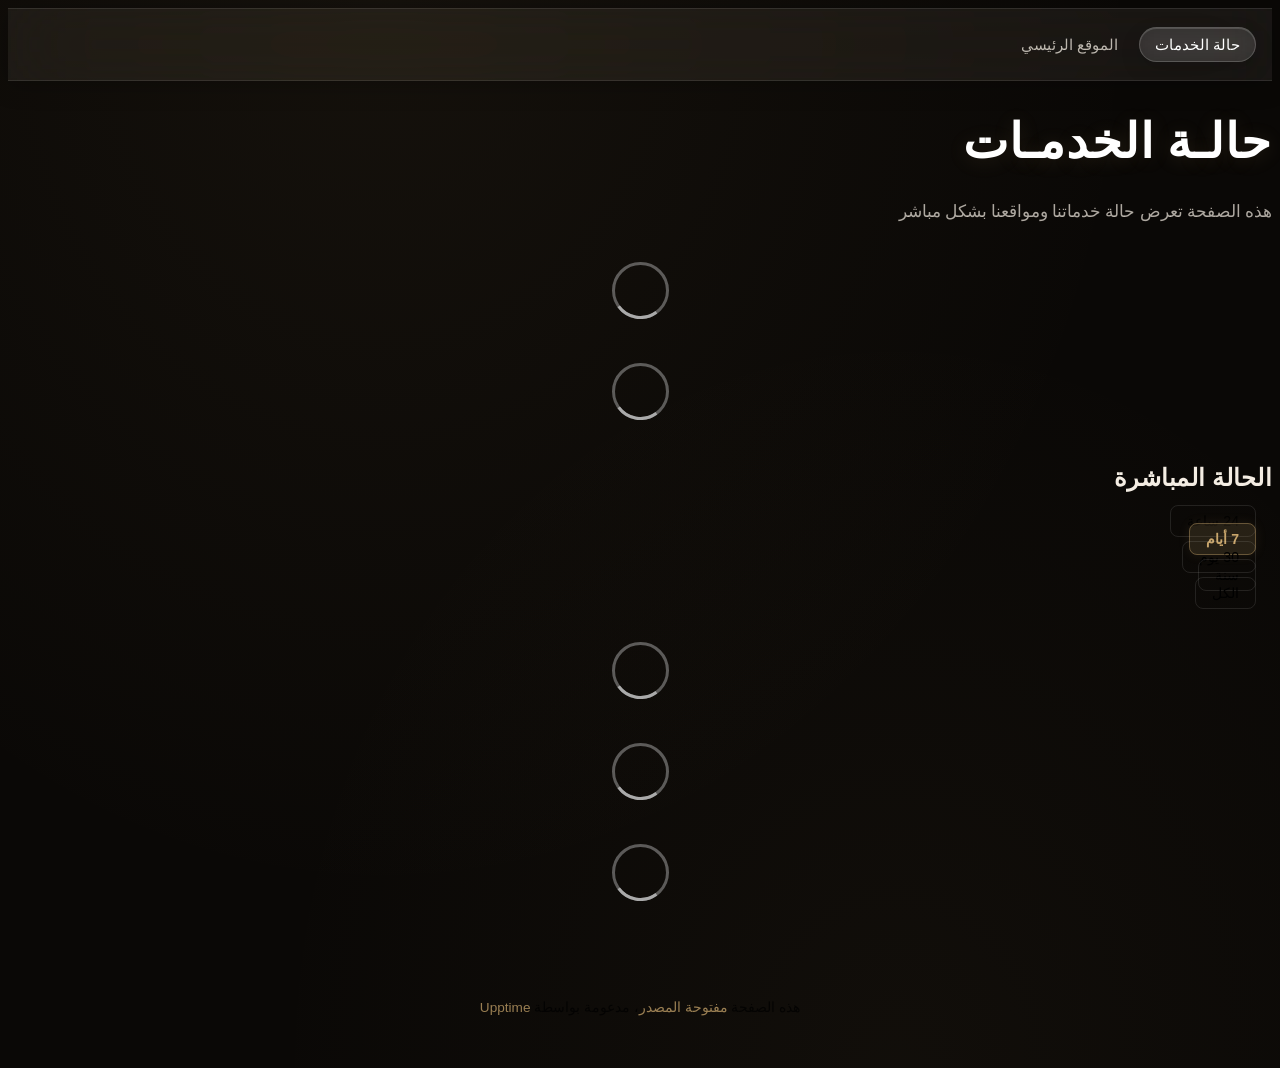
==== commit 40b9e716: "deploy: 7b52a64239242c93dd66d16eac46f2776686c4d9" ====
--- a/index.html
+++ b/index.html
@@ -1,4 +1,4 @@
-<!DOCTYPE html> <html lang=en> <head> <meta charset=utf-8> <meta content="width=device-width,initial-scale=1" name=viewport> <meta content=#333333 name=theme-color> <base href=/ > <link href=manifest.json rel=manifest crossorigin=use-credentials> <script>__SAPPER__={baseUrl:"",preloaded:[void 0,{}]};if('serviceWorker' in navigator)navigator.serviceWorker.register('/service-worker.js');(function(){try{eval("async function x(){}");var main="/client/client.976919a7.js"}catch(e){main="/client/legacy/client.5f479779.js"};var s=document.createElement("script");try{new Function("if(0)import('')")();s.src=main;s.type="module";s.crossOrigin="use-credentials";}catch(e){s.src="/client/shimport@2.0.5.js";s.setAttribute("data-main",main);}document.head.appendChild(s);}());</script> <link href=client/client-31a52aa5.css rel=stylesheet><link href=client/createOctokit-a85f76c7.css rel=stylesheet><link href=client/index-b0b6455a.css rel=stylesheet> <title>نحاسيات الشهباء</title><script> const OriginalDateTimeFormat = Intl.DateTimeFormat;
+<!DOCTYPE html> <html lang=en> <head> <meta charset=utf-8> <meta content="width=device-width,initial-scale=1" name=viewport> <meta content=#333333 name=theme-color> <base href=/ > <link href=manifest.json rel=manifest crossorigin=use-credentials> <script>__SAPPER__={baseUrl:"",preloaded:[void 0,{}]};if('serviceWorker' in navigator)navigator.serviceWorker.register('/service-worker.js');(function(){try{eval("async function x(){}");var main="/client/client.892eb946.js"}catch(e){main="/client/legacy/client.e7ab81c3.js"};var s=document.createElement("script");try{new Function("if(0)import('')")();s.src=main;s.type="module";s.crossOrigin="use-credentials";}catch(e){s.src="/client/shimport@2.0.5.js";s.setAttribute("data-main",main);}document.head.appendChild(s);}());</script> <link href=client/client-31a52aa5.css rel=stylesheet><link href=client/createOctokit-a85f76c7.css rel=stylesheet><link href=client/index-b0b6455a.css rel=stylesheet> <title>نحاسيات الشهباء</title><script> const OriginalDateTimeFormat = Intl.DateTimeFormat;
   Intl.DateTimeFormat = function(locale, options) {
     return new OriginalDateTimeFormat('en-US', options);
   };
@@ -89,7 +89,7 @@
           'beforeend',
           '<link rel="stylesheet" href={`${config.path}/themes/light.css`} onload="document.documentElement.style.display = \'\'">',
         );
-      } </script> <link href=https://status.alshhbaa.com/themes/light.css rel=stylesheet media=(prefers-color-scheme:light)> <link href=https://status.alshhbaa.com/themes/dark.css rel=stylesheet media=(prefers-color-scheme:dark)><link href=https://status.alshhbaa.com/global.css rel=stylesheet><link href=https://alshhbaa.com/assets/favicons/favicon-48.png rel=icon type=image/svg><link href=https://alshhbaa.com/assets/favicons/favicon-48.png rel=icon type=image/png> <link href=/client/client.976919a7.js rel=modulepreload as=script crossorigin=use-credentials><link href=/client/client-31a52aa5.css rel=preload as=style><link href=/client/index.844de0a4.js rel=modulepreload as=script crossorigin=use-credentials><link href=/client/createOctokit.c195a66c.js rel=modulepreload as=script crossorigin=use-credentials><link href=/client/inject_styles.803b7e80.js rel=modulepreload as=script crossorigin=use-credentials><link href=/client/createOctokit-a85f76c7.css rel=preload as=style><link href=/client/index-b0b6455a.css rel=preload as=style></head> <body> <div id=sapper> <nav class=svelte-a08hsz><div class="svelte-a08hsz container"><div><a href=https://status.alshhbaa.com class="svelte-a08hsz logo"><img alt="" class=svelte-a08hsz src=https://alshhbaa.com/assets/logo-gold.svg> </a></div> <ul class=svelte-a08hsz><li><a href=/ class=svelte-a08hsz target=_self aria-current=page>حالة الخدمات</a> <li><a href=https://alshhbaa.com class=svelte-a08hsz target=_self>الموقع الرئيسي</a> </li> </ul></div> </nav> <main class=container> <header class=svelte-ngkazm><h1>حالـة الخدمـات</h1> <p class="svelte-ngkazm lead">هذه الصفحة تعرض حالة خدماتنا ومواقعنا بشكل مباشر</header> <section class=svelte-8lnl4f><div class="svelte-68jxue loading"><svg class=svelte-68jxue height=38 stroke=#aaa width=38 xmlns=http://www.w3.org/2000/svg><g fill=none fill-rule=evenodd><g stroke-width=2 transform="translate(1 1)"><circle cx=18 cy=18 r=18 stroke-opacity=.5></circle><path d="M36 18c0-9.94-8.06-18-18-18"><animateTransform attributeName=transform dur=1s from="0 18 18" repeatCount=indefinite to="360 18 18" type=rotate></animateTransform></path></g></g></svg></div> </section> <section class=svelte-8lnl4f><div class="svelte-68jxue loading"><svg class=svelte-68jxue height=38 stroke=#aaa width=38 xmlns=http://www.w3.org/2000/svg><g fill=none fill-rule=evenodd><g stroke-width=2 transform="translate(1 1)"><circle cx=18 cy=18 r=18 stroke-opacity=.5></circle><path d="M36 18c0-9.94-8.06-18-18-18"><animateTransform attributeName=transform dur=1s from="0 18 18" repeatCount=indefinite to="360 18 18" type=rotate></animateTransform></path></g></g></svg></div> </section> <div class="svelte-fqsq6s f changed"><h2>الحالة المباشرة</h2> <form class="svelte-fqsq6s f r"><div><input class=svelte-fqsq6s id=data_day name=d type=radio value=day><label class=svelte-fqsq6s for=data_day>24 ساعة</label></div> <div><input class=svelte-fqsq6s id=data_week name=d type=radio value=week checked><label class=svelte-fqsq6s for=data_week>7 أيام</label></div> <div><input class=svelte-fqsq6s id=data_month name=d type=radio value=month><label class=svelte-fqsq6s for=data_month>30 يوم</label></div> <div><input class=svelte-fqsq6s id=data_year name=d type=radio value=year><label class=svelte-fqsq6s for=data_year>سنة</label></div> <div><input class=svelte-fqsq6s id=data_all name=d type=radio value=all><label class=svelte-fqsq6s for=data_all>الكل</label></div></form></div> <section class="svelte-fqsq6s live-status"><div class="svelte-68jxue loading"><svg class=svelte-68jxue height=38 stroke=#aaa width=38 xmlns=http://www.w3.org/2000/svg><g fill=none fill-rule=evenodd><g stroke-width=2 transform="translate(1 1)"><circle cx=18 cy=18 r=18 stroke-opacity=.5></circle><path d="M36 18c0-9.94-8.06-18-18-18"><animateTransform attributeName=transform dur=1s from="0 18 18" repeatCount=indefinite to="360 18 18" type=rotate></animateTransform></path></g></g></svg></div> </section> <section><div class="svelte-68jxue loading"><svg class=svelte-68jxue height=38 stroke=#aaa width=38 xmlns=http://www.w3.org/2000/svg><g fill=none fill-rule=evenodd><g stroke-width=2 transform="translate(1 1)"><circle cx=18 cy=18 r=18 stroke-opacity=.5></circle><path d="M36 18c0-9.94-8.06-18-18-18"><animateTransform attributeName=transform dur=1s from="0 18 18" repeatCount=indefinite to="360 18 18" type=rotate></animateTransform></path></g></g></svg></div> </section> <section><div class="svelte-68jxue loading"><svg class=svelte-68jxue height=38 stroke=#aaa width=38 xmlns=http://www.w3.org/2000/svg><g fill=none fill-rule=evenodd><g stroke-width=2 transform="translate(1 1)"><circle cx=18 cy=18 r=18 stroke-opacity=.5></circle><path d="M36 18c0-9.94-8.06-18-18-18"><animateTransform attributeName=transform dur=1s from="0 18 18" repeatCount=indefinite to="360 18 18" type=rotate></animateTransform></path></g></g></svg></div></section></main> <footer class=svelte-jbr799><p>هذه الصفحة <a href=https://github.com/Alshhbaa/status>مفتوحة المصدر</a>، مدعومة بواسطة <a href=https://upptime.js.org>Upptime</a></p> </footer></div> <script> try {
+      } </script> <link href=https://status.alshhbaa.com/themes/light.css rel=stylesheet media=(prefers-color-scheme:light)> <link href=https://status.alshhbaa.com/themes/dark.css rel=stylesheet media=(prefers-color-scheme:dark)><link href=https://status.alshhbaa.com/global.css rel=stylesheet><link href=https://alshhbaa.com/assets/favicons/favicon-48.png rel=icon type=image/svg><link href=https://alshhbaa.com/assets/favicons/favicon-48.png rel=icon type=image/png> <link href=/client/client.892eb946.js rel=modulepreload as=script crossorigin=use-credentials><link href=/client/client-31a52aa5.css rel=preload as=style><link href=/client/index.ca3b71ca.js rel=modulepreload as=script crossorigin=use-credentials><link href=/client/createOctokit.f481c4e9.js rel=modulepreload as=script crossorigin=use-credentials><link href=/client/inject_styles.803b7e80.js rel=modulepreload as=script crossorigin=use-credentials><link href=/client/createOctokit-a85f76c7.css rel=preload as=style><link href=/client/index-b0b6455a.css rel=preload as=style></head> <body> <div id=sapper> <nav class=svelte-a08hsz><div class="svelte-a08hsz container"><div><a href=https://status.alshhbaa.com class="svelte-a08hsz logo"><img alt="" class=svelte-a08hsz src=https://alshhbaa.com/assets/logo-gold.svg> </a></div> <ul class=svelte-a08hsz><li><a href=/ class=svelte-a08hsz target=_self aria-current=page>حالة الخدمات</a> <li><a href=https://alshhbaa.com class=svelte-a08hsz target=_self>الموقع الرئيسي</a> </li> </ul></div> </nav> <main class=container> <header class=svelte-ngkazm><h1>حالـة الخدمـات</h1> <p class="svelte-ngkazm lead">هذه الصفحة تعرض حالة خدماتنا ومواقعنا بشكل مباشر</header> <section class=svelte-8lnl4f><div class="svelte-68jxue loading"><svg class=svelte-68jxue height=38 stroke=#aaa width=38 xmlns=http://www.w3.org/2000/svg><g fill=none fill-rule=evenodd><g stroke-width=2 transform="translate(1 1)"><circle cx=18 cy=18 r=18 stroke-opacity=.5></circle><path d="M36 18c0-9.94-8.06-18-18-18"><animateTransform attributeName=transform dur=1s from="0 18 18" repeatCount=indefinite to="360 18 18" type=rotate></animateTransform></path></g></g></svg></div> </section> <section class=svelte-8lnl4f><div class="svelte-68jxue loading"><svg class=svelte-68jxue height=38 stroke=#aaa width=38 xmlns=http://www.w3.org/2000/svg><g fill=none fill-rule=evenodd><g stroke-width=2 transform="translate(1 1)"><circle cx=18 cy=18 r=18 stroke-opacity=.5></circle><path d="M36 18c0-9.94-8.06-18-18-18"><animateTransform attributeName=transform dur=1s from="0 18 18" repeatCount=indefinite to="360 18 18" type=rotate></animateTransform></path></g></g></svg></div> </section> <div class="svelte-fqsq6s f changed"><h2>الحالة المباشرة</h2> <form class="svelte-fqsq6s f r"><div><input class=svelte-fqsq6s id=data_day name=d type=radio value=day><label class=svelte-fqsq6s for=data_day>24 ساعة</label></div> <div><input class=svelte-fqsq6s id=data_week name=d type=radio value=week checked><label class=svelte-fqsq6s for=data_week>7 أيام</label></div> <div><input class=svelte-fqsq6s id=data_month name=d type=radio value=month><label class=svelte-fqsq6s for=data_month>30 يوم</label></div> <div><input class=svelte-fqsq6s id=data_year name=d type=radio value=year><label class=svelte-fqsq6s for=data_year>سنة</label></div> <div><input class=svelte-fqsq6s id=data_all name=d type=radio value=all><label class=svelte-fqsq6s for=data_all>الكل</label></div></form></div> <section class="svelte-fqsq6s live-status"><div class="svelte-68jxue loading"><svg class=svelte-68jxue height=38 stroke=#aaa width=38 xmlns=http://www.w3.org/2000/svg><g fill=none fill-rule=evenodd><g stroke-width=2 transform="translate(1 1)"><circle cx=18 cy=18 r=18 stroke-opacity=.5></circle><path d="M36 18c0-9.94-8.06-18-18-18"><animateTransform attributeName=transform dur=1s from="0 18 18" repeatCount=indefinite to="360 18 18" type=rotate></animateTransform></path></g></g></svg></div> </section> <section><div class="svelte-68jxue loading"><svg class=svelte-68jxue height=38 stroke=#aaa width=38 xmlns=http://www.w3.org/2000/svg><g fill=none fill-rule=evenodd><g stroke-width=2 transform="translate(1 1)"><circle cx=18 cy=18 r=18 stroke-opacity=.5></circle><path d="M36 18c0-9.94-8.06-18-18-18"><animateTransform attributeName=transform dur=1s from="0 18 18" repeatCount=indefinite to="360 18 18" type=rotate></animateTransform></path></g></g></svg></div> </section> <section><div class="svelte-68jxue loading"><svg class=svelte-68jxue height=38 stroke=#aaa width=38 xmlns=http://www.w3.org/2000/svg><g fill=none fill-rule=evenodd><g stroke-width=2 transform="translate(1 1)"><circle cx=18 cy=18 r=18 stroke-opacity=.5></circle><path d="M36 18c0-9.94-8.06-18-18-18"><animateTransform attributeName=transform dur=1s from="0 18 18" repeatCount=indefinite to="360 18 18" type=rotate></animateTransform></path></g></g></svg></div></section></main> <footer class=svelte-jbr799><p>هذه الصفحة <a href=https://github.com/Alshhbaa/status>مفتوحة المصدر</a>، مدعومة بواسطة <a href=https://upptime.js.org>Upptime</a></p> </footer></div> <script> try {
         if (typeof window !== "undefined" && window.navigator && navigator.serviceWorker) {
           navigator.serviceWorker.getRegistrations().then(function (registrations) {
             for (let registration of registrations) {
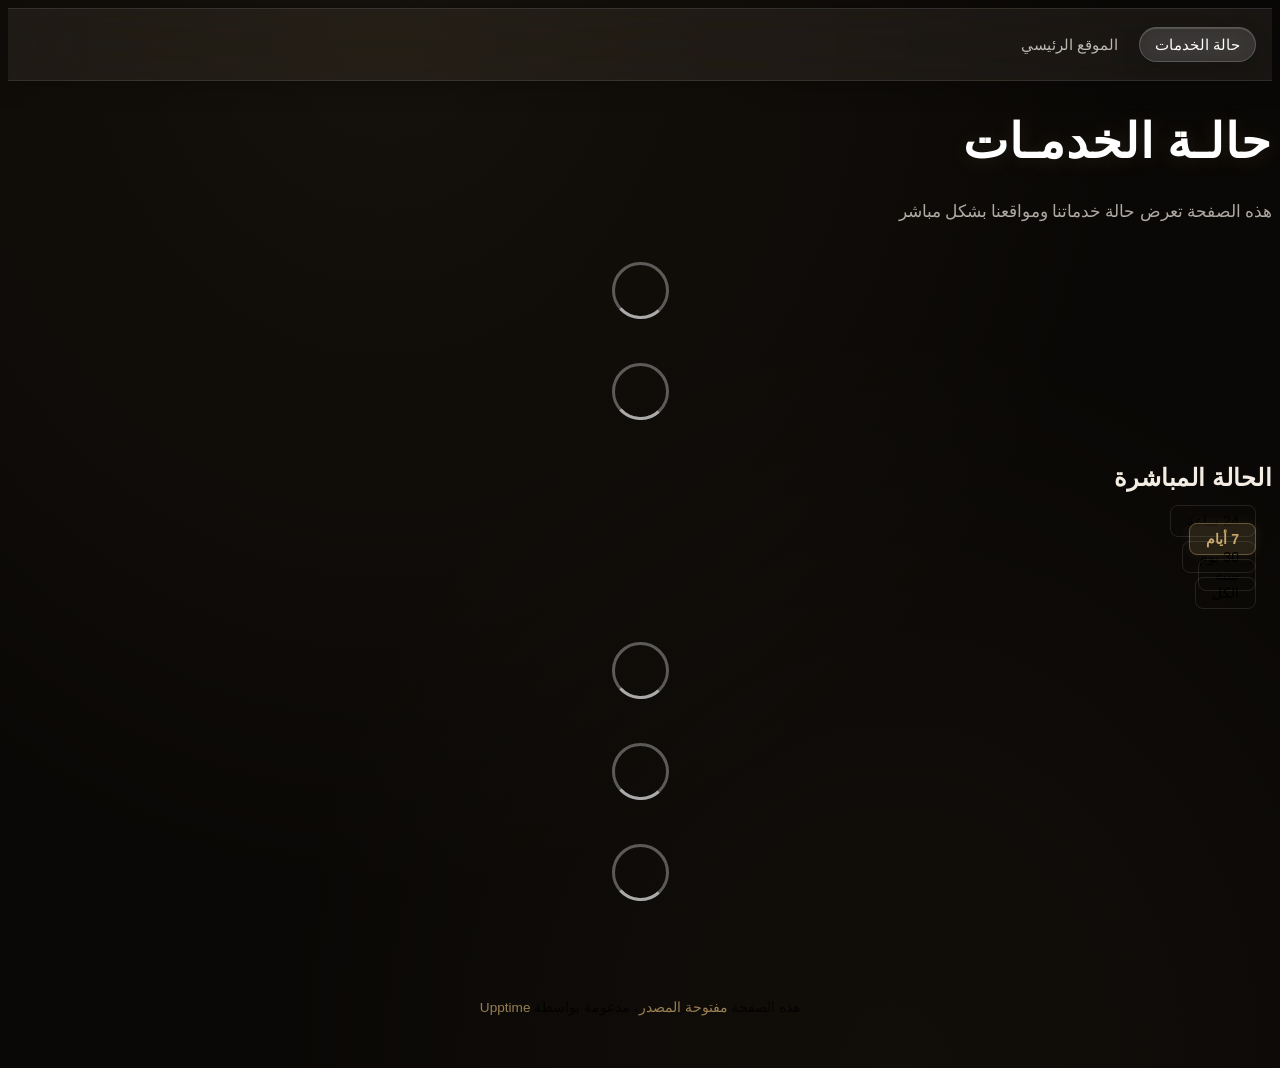
==== commit a5c0cf20: "deploy: 5045e595734c22a32f6d88bd14e836885943c8e9" ====
--- a/index.html
+++ b/index.html
@@ -1,4 +1,4 @@
-<!DOCTYPE html> <html lang=en> <head> <meta charset=utf-8> <meta content="width=device-width,initial-scale=1" name=viewport> <meta content=#333333 name=theme-color> <base href=/ > <link href=manifest.json rel=manifest crossorigin=use-credentials> <script>__SAPPER__={baseUrl:"",preloaded:[void 0,{}]};if('serviceWorker' in navigator)navigator.serviceWorker.register('/service-worker.js');(function(){try{eval("async function x(){}");var main="/client/client.892eb946.js"}catch(e){main="/client/legacy/client.e7ab81c3.js"};var s=document.createElement("script");try{new Function("if(0)import('')")();s.src=main;s.type="module";s.crossOrigin="use-credentials";}catch(e){s.src="/client/shimport@2.0.5.js";s.setAttribute("data-main",main);}document.head.appendChild(s);}());</script> <link href=client/client-31a52aa5.css rel=stylesheet><link href=client/createOctokit-a85f76c7.css rel=stylesheet><link href=client/index-b0b6455a.css rel=stylesheet> <title>نحاسيات الشهباء</title><script> const OriginalDateTimeFormat = Intl.DateTimeFormat;
+<!DOCTYPE html> <html lang=en> <head> <meta charset=utf-8> <meta content="width=device-width,initial-scale=1" name=viewport> <meta content=#333333 name=theme-color> <base href=/ > <link href=manifest.json rel=manifest crossorigin=use-credentials> <script>__SAPPER__={baseUrl:"",preloaded:[void 0,{}]};if('serviceWorker' in navigator)navigator.serviceWorker.register('/service-worker.js');(function(){try{eval("async function x(){}");var main="/client/client.0609aac5.js"}catch(e){main="/client/legacy/client.7467c7c1.js"};var s=document.createElement("script");try{new Function("if(0)import('')")();s.src=main;s.type="module";s.crossOrigin="use-credentials";}catch(e){s.src="/client/shimport@2.0.5.js";s.setAttribute("data-main",main);}document.head.appendChild(s);}());</script> <link href=client/client-31a52aa5.css rel=stylesheet><link href=client/createOctokit-a85f76c7.css rel=stylesheet><link href=client/index-b0b6455a.css rel=stylesheet> <title>نحاسيات الشهباء</title><script> const OriginalDateTimeFormat = Intl.DateTimeFormat;
   Intl.DateTimeFormat = function(locale, options) {
     return new OriginalDateTimeFormat('en-US', options);
   };
@@ -89,7 +89,7 @@
           'beforeend',
           '<link rel="stylesheet" href={`${config.path}/themes/light.css`} onload="document.documentElement.style.display = \'\'">',
         );
-      } </script> <link href=https://status.alshhbaa.com/themes/light.css rel=stylesheet media=(prefers-color-scheme:light)> <link href=https://status.alshhbaa.com/themes/dark.css rel=stylesheet media=(prefers-color-scheme:dark)><link href=https://status.alshhbaa.com/global.css rel=stylesheet><link href=https://alshhbaa.com/assets/favicons/favicon-48.png rel=icon type=image/svg><link href=https://alshhbaa.com/assets/favicons/favicon-48.png rel=icon type=image/png> <link href=/client/client.892eb946.js rel=modulepreload as=script crossorigin=use-credentials><link href=/client/client-31a52aa5.css rel=preload as=style><link href=/client/index.ca3b71ca.js rel=modulepreload as=script crossorigin=use-credentials><link href=/client/createOctokit.f481c4e9.js rel=modulepreload as=script crossorigin=use-credentials><link href=/client/inject_styles.803b7e80.js rel=modulepreload as=script crossorigin=use-credentials><link href=/client/createOctokit-a85f76c7.css rel=preload as=style><link href=/client/index-b0b6455a.css rel=preload as=style></head> <body> <div id=sapper> <nav class=svelte-a08hsz><div class="svelte-a08hsz container"><div><a href=https://status.alshhbaa.com class="svelte-a08hsz logo"><img alt="" class=svelte-a08hsz src=https://alshhbaa.com/assets/logo-gold.svg> </a></div> <ul class=svelte-a08hsz><li><a href=/ class=svelte-a08hsz target=_self aria-current=page>حالة الخدمات</a> <li><a href=https://alshhbaa.com class=svelte-a08hsz target=_self>الموقع الرئيسي</a> </li> </ul></div> </nav> <main class=container> <header class=svelte-ngkazm><h1>حالـة الخدمـات</h1> <p class="svelte-ngkazm lead">هذه الصفحة تعرض حالة خدماتنا ومواقعنا بشكل مباشر</header> <section class=svelte-8lnl4f><div class="svelte-68jxue loading"><svg class=svelte-68jxue height=38 stroke=#aaa width=38 xmlns=http://www.w3.org/2000/svg><g fill=none fill-rule=evenodd><g stroke-width=2 transform="translate(1 1)"><circle cx=18 cy=18 r=18 stroke-opacity=.5></circle><path d="M36 18c0-9.94-8.06-18-18-18"><animateTransform attributeName=transform dur=1s from="0 18 18" repeatCount=indefinite to="360 18 18" type=rotate></animateTransform></path></g></g></svg></div> </section> <section class=svelte-8lnl4f><div class="svelte-68jxue loading"><svg class=svelte-68jxue height=38 stroke=#aaa width=38 xmlns=http://www.w3.org/2000/svg><g fill=none fill-rule=evenodd><g stroke-width=2 transform="translate(1 1)"><circle cx=18 cy=18 r=18 stroke-opacity=.5></circle><path d="M36 18c0-9.94-8.06-18-18-18"><animateTransform attributeName=transform dur=1s from="0 18 18" repeatCount=indefinite to="360 18 18" type=rotate></animateTransform></path></g></g></svg></div> </section> <div class="svelte-fqsq6s f changed"><h2>الحالة المباشرة</h2> <form class="svelte-fqsq6s f r"><div><input class=svelte-fqsq6s id=data_day name=d type=radio value=day><label class=svelte-fqsq6s for=data_day>24 ساعة</label></div> <div><input class=svelte-fqsq6s id=data_week name=d type=radio value=week checked><label class=svelte-fqsq6s for=data_week>7 أيام</label></div> <div><input class=svelte-fqsq6s id=data_month name=d type=radio value=month><label class=svelte-fqsq6s for=data_month>30 يوم</label></div> <div><input class=svelte-fqsq6s id=data_year name=d type=radio value=year><label class=svelte-fqsq6s for=data_year>سنة</label></div> <div><input class=svelte-fqsq6s id=data_all name=d type=radio value=all><label class=svelte-fqsq6s for=data_all>الكل</label></div></form></div> <section class="svelte-fqsq6s live-status"><div class="svelte-68jxue loading"><svg class=svelte-68jxue height=38 stroke=#aaa width=38 xmlns=http://www.w3.org/2000/svg><g fill=none fill-rule=evenodd><g stroke-width=2 transform="translate(1 1)"><circle cx=18 cy=18 r=18 stroke-opacity=.5></circle><path d="M36 18c0-9.94-8.06-18-18-18"><animateTransform attributeName=transform dur=1s from="0 18 18" repeatCount=indefinite to="360 18 18" type=rotate></animateTransform></path></g></g></svg></div> </section> <section><div class="svelte-68jxue loading"><svg class=svelte-68jxue height=38 stroke=#aaa width=38 xmlns=http://www.w3.org/2000/svg><g fill=none fill-rule=evenodd><g stroke-width=2 transform="translate(1 1)"><circle cx=18 cy=18 r=18 stroke-opacity=.5></circle><path d="M36 18c0-9.94-8.06-18-18-18"><animateTransform attributeName=transform dur=1s from="0 18 18" repeatCount=indefinite to="360 18 18" type=rotate></animateTransform></path></g></g></svg></div> </section> <section><div class="svelte-68jxue loading"><svg class=svelte-68jxue height=38 stroke=#aaa width=38 xmlns=http://www.w3.org/2000/svg><g fill=none fill-rule=evenodd><g stroke-width=2 transform="translate(1 1)"><circle cx=18 cy=18 r=18 stroke-opacity=.5></circle><path d="M36 18c0-9.94-8.06-18-18-18"><animateTransform attributeName=transform dur=1s from="0 18 18" repeatCount=indefinite to="360 18 18" type=rotate></animateTransform></path></g></g></svg></div></section></main> <footer class=svelte-jbr799><p>هذه الصفحة <a href=https://github.com/Alshhbaa/status>مفتوحة المصدر</a>، مدعومة بواسطة <a href=https://upptime.js.org>Upptime</a></p> </footer></div> <script> try {
+      } </script> <link href=https://status.alshhbaa.com/themes/light.css rel=stylesheet media=(prefers-color-scheme:light)> <link href=https://status.alshhbaa.com/themes/dark.css rel=stylesheet media=(prefers-color-scheme:dark)><link href=https://status.alshhbaa.com/global.css rel=stylesheet><link href=https://alshhbaa.com/assets/favicons/favicon-48.png rel=icon type=image/svg><link href=https://alshhbaa.com/assets/favicons/favicon-48.png rel=icon type=image/png> <link href=/client/client.0609aac5.js rel=modulepreload as=script crossorigin=use-credentials><link href=/client/client-31a52aa5.css rel=preload as=style><link href=/client/index.a4e1d3ca.js rel=modulepreload as=script crossorigin=use-credentials><link href=/client/createOctokit.0a149f47.js rel=modulepreload as=script crossorigin=use-credentials><link href=/client/inject_styles.803b7e80.js rel=modulepreload as=script crossorigin=use-credentials><link href=/client/createOctokit-a85f76c7.css rel=preload as=style><link href=/client/index-b0b6455a.css rel=preload as=style></head> <body> <div id=sapper> <nav class=svelte-a08hsz><div class="svelte-a08hsz container"><div><a href=https://status.alshhbaa.com class="svelte-a08hsz logo"><img alt="" class=svelte-a08hsz src=https://alshhbaa.com/assets/logo-gold.svg> </a></div> <ul class=svelte-a08hsz><li><a href=/ class=svelte-a08hsz target=_self aria-current=page>حالة الخدمات</a> <li><a href=https://alshhbaa.com class=svelte-a08hsz target=_self>الموقع الرئيسي</a> </li> </ul></div> </nav> <main class=container> <header class=svelte-ngkazm><h1>حالـة الخدمـات</h1> <p class="svelte-ngkazm lead">هذه الصفحة تعرض حالة خدماتنا ومواقعنا بشكل مباشر</header> <section class=svelte-8lnl4f><div class="svelte-68jxue loading"><svg class=svelte-68jxue height=38 stroke=#aaa width=38 xmlns=http://www.w3.org/2000/svg><g fill=none fill-rule=evenodd><g stroke-width=2 transform="translate(1 1)"><circle cx=18 cy=18 r=18 stroke-opacity=.5></circle><path d="M36 18c0-9.94-8.06-18-18-18"><animateTransform attributeName=transform dur=1s from="0 18 18" repeatCount=indefinite to="360 18 18" type=rotate></animateTransform></path></g></g></svg></div> </section> <section class=svelte-8lnl4f><div class="svelte-68jxue loading"><svg class=svelte-68jxue height=38 stroke=#aaa width=38 xmlns=http://www.w3.org/2000/svg><g fill=none fill-rule=evenodd><g stroke-width=2 transform="translate(1 1)"><circle cx=18 cy=18 r=18 stroke-opacity=.5></circle><path d="M36 18c0-9.94-8.06-18-18-18"><animateTransform attributeName=transform dur=1s from="0 18 18" repeatCount=indefinite to="360 18 18" type=rotate></animateTransform></path></g></g></svg></div> </section> <div class="svelte-fqsq6s f changed"><h2>الحالة المباشرة</h2> <form class="svelte-fqsq6s f r"><div><input class=svelte-fqsq6s id=data_day name=d type=radio value=day><label class=svelte-fqsq6s for=data_day>24 ساعة</label></div> <div><input class=svelte-fqsq6s id=data_week name=d type=radio value=week checked><label class=svelte-fqsq6s for=data_week>7 أيام</label></div> <div><input class=svelte-fqsq6s id=data_month name=d type=radio value=month><label class=svelte-fqsq6s for=data_month>30 يوم</label></div> <div><input class=svelte-fqsq6s id=data_year name=d type=radio value=year><label class=svelte-fqsq6s for=data_year>سنة</label></div> <div><input class=svelte-fqsq6s id=data_all name=d type=radio value=all><label class=svelte-fqsq6s for=data_all>الكل</label></div></form></div> <section class="svelte-fqsq6s live-status"><div class="svelte-68jxue loading"><svg class=svelte-68jxue height=38 stroke=#aaa width=38 xmlns=http://www.w3.org/2000/svg><g fill=none fill-rule=evenodd><g stroke-width=2 transform="translate(1 1)"><circle cx=18 cy=18 r=18 stroke-opacity=.5></circle><path d="M36 18c0-9.94-8.06-18-18-18"><animateTransform attributeName=transform dur=1s from="0 18 18" repeatCount=indefinite to="360 18 18" type=rotate></animateTransform></path></g></g></svg></div> </section> <section><div class="svelte-68jxue loading"><svg class=svelte-68jxue height=38 stroke=#aaa width=38 xmlns=http://www.w3.org/2000/svg><g fill=none fill-rule=evenodd><g stroke-width=2 transform="translate(1 1)"><circle cx=18 cy=18 r=18 stroke-opacity=.5></circle><path d="M36 18c0-9.94-8.06-18-18-18"><animateTransform attributeName=transform dur=1s from="0 18 18" repeatCount=indefinite to="360 18 18" type=rotate></animateTransform></path></g></g></svg></div> </section> <section><div class="svelte-68jxue loading"><svg class=svelte-68jxue height=38 stroke=#aaa width=38 xmlns=http://www.w3.org/2000/svg><g fill=none fill-rule=evenodd><g stroke-width=2 transform="translate(1 1)"><circle cx=18 cy=18 r=18 stroke-opacity=.5></circle><path d="M36 18c0-9.94-8.06-18-18-18"><animateTransform attributeName=transform dur=1s from="0 18 18" repeatCount=indefinite to="360 18 18" type=rotate></animateTransform></path></g></g></svg></div></section></main> <footer class=svelte-jbr799><p>هذه الصفحة <a href=https://github.com/Alshhbaa/status>مفتوحة المصدر</a>، مدعومة بواسطة <a href=https://upptime.js.org>Upptime</a></p> </footer></div> <script> try {
         if (typeof window !== "undefined" && window.navigator && navigator.serviceWorker) {
           navigator.serviceWorker.getRegistrations().then(function (registrations) {
             for (let registration of registrations) {
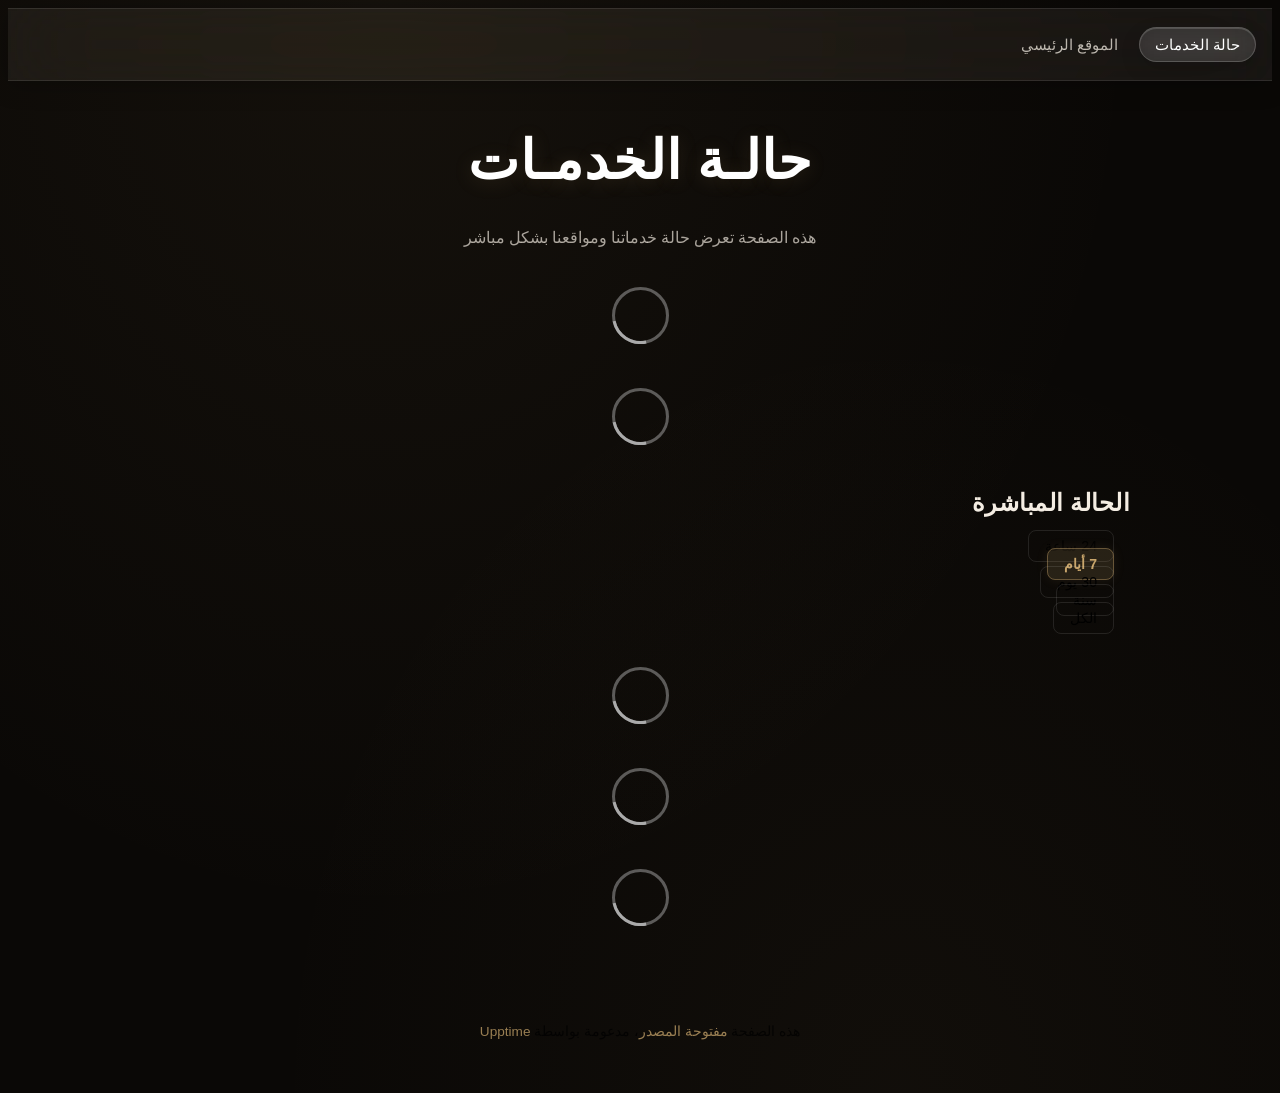
==== commit 587ce6e3: "deploy: 262ef0f508292229e4ec644ea58933e36de3bdf8" ====
--- a/index.html
+++ b/index.html
@@ -1,4 +1,4 @@
-<!DOCTYPE html> <html lang=en> <head> <meta charset=utf-8> <meta content="width=device-width,initial-scale=1" name=viewport> <meta content=#333333 name=theme-color> <base href=/ > <link href=manifest.json rel=manifest crossorigin=use-credentials> <script>__SAPPER__={baseUrl:"",preloaded:[void 0,{}]};if('serviceWorker' in navigator)navigator.serviceWorker.register('/service-worker.js');(function(){try{eval("async function x(){}");var main="/client/client.0609aac5.js"}catch(e){main="/client/legacy/client.7467c7c1.js"};var s=document.createElement("script");try{new Function("if(0)import('')")();s.src=main;s.type="module";s.crossOrigin="use-credentials";}catch(e){s.src="/client/shimport@2.0.5.js";s.setAttribute("data-main",main);}document.head.appendChild(s);}());</script> <link href=client/client-31a52aa5.css rel=stylesheet><link href=client/createOctokit-a85f76c7.css rel=stylesheet><link href=client/index-b0b6455a.css rel=stylesheet> <title>نحاسيات الشهباء</title><script> const OriginalDateTimeFormat = Intl.DateTimeFormat;
+<!DOCTYPE html> <html lang=en> <head> <meta charset=utf-8> <meta content="width=device-width,initial-scale=1" name=viewport> <meta content=#333333 name=theme-color> <base href=/ > <link href=manifest.json rel=manifest crossorigin=use-credentials> <script>__SAPPER__={baseUrl:"",preloaded:[void 0,{}]};if('serviceWorker' in navigator)navigator.serviceWorker.register('/service-worker.js');(function(){try{eval("async function x(){}");var main="/client/client.1df28df8.js"}catch(e){main="/client/legacy/client.591d392e.js"};var s=document.createElement("script");try{new Function("if(0)import('')")();s.src=main;s.type="module";s.crossOrigin="use-credentials";}catch(e){s.src="/client/shimport@2.0.5.js";s.setAttribute("data-main",main);}document.head.appendChild(s);}());</script> <link href=client/client-31a52aa5.css rel=stylesheet><link href=client/createOctokit-a85f76c7.css rel=stylesheet><link href=client/index-b0b6455a.css rel=stylesheet> <title>نحاسيات الشهباء</title><script> const OriginalDateTimeFormat = Intl.DateTimeFormat;
   Intl.DateTimeFormat = function(locale, options) {
     return new OriginalDateTimeFormat('en-US', options);
   };
@@ -81,7 +81,7 @@
     translateAndInject();
     observer.observe(document.body, { childList: true, subtree: true, characterData: true });
   });
-  setInterval(translateAndInject, 1000); </script> <style>@font-face{font-family:'Thmanyah Serif Display';src:url(https://alshhbaa.com/assets/fonts/Thmanyah-Font-Family/thmanyahserifdisplay-Bold.woff2) format('woff2');font-weight:700;font-display:swap}@font-face{font-family:'Thmanyah Serif Text';src:url(https://alshhbaa.com/assets/fonts/Thmanyah-Font-Family/thmanyahseriftext-Regular.woff2) format('woff2');font-weight:400;font-display:swap}@font-face{font-family:'Thmanyah Sans';src:url(https://alshhbaa.com/assets/fonts/Thmanyah-Font-Family/thmanyahsans-Regular.woff2) format('woff2');font-weight:400;font-display:swap}@font-face{font-family:'Thmanyah Sans';src:url(https://alshhbaa.com/assets/fonts/Thmanyah-Font-Family/thmanyahsans-Bold.woff2) format('woff2');font-weight:700;font-display:swap}:root{--body-background-color:#0a0806!important;--body-text-color:#f4ede3!important;--card-background-color:rgba(255,255,255,0.06)!important;--nav-background-color:rgba(18, 14, 10, 0.85)!important;--nav-border-bottom-color:rgba(255,255,255,0.08)!important;--nav-current-border-bottom-color:rgba(255,255,255,0.25)!important;--card-border-color:rgba(255,255,255,0.12)!important;--up-border-left-color:#2ecc71!important;--down-border-left-color:#f87171!important;--down-background-color:rgba(127,29,29,0.3)!important;--degraded-border-left-color:#f4c66b!important;--tag-color:#001b3a!important;--tag-up-background-color:#2ecc71!important;--tag-down-background-color:#f87171!important;--tag-degraded-background-color:#f4c66b!important;--change-background-color:#c8a56b!important;--error-button-border-color:rgba(200,165,107,0.3)!important;--error-button-background-color:rgba(200,165,107,0.12)!important;--error-button-color:#c8a56b!important;--submit-button-border-color:rgba(200,165,107,0.3)!important;--submit-button-background-color:rgba(200,165,107,0.12)!important;--submit-button-color:#c8a56b!important;--graph-opacity:0.85!important;--graph-filter:none!important}.dashboard-graph img{width:100%!important;height:auto!important;display:block;margin-top:1rem;padding-top:.75rem;border-top:1px solid rgba(255,255,255,.05);border-radius:8px;opacity:.82;filter:contrast(1.1) brightness(.92);transition:all .4s cubic-bezier(.4,0,.2,1);cursor:pointer}.dashboard-graph img:hover{opacity:1!important;transform:scale(1.02);filter:contrast(1.2) brightness(1.1)!important}.dashboard-card{display:grid!important;grid-template-columns:minmax(180px,280px) minmax(260px,1fr);align-items:center;column-gap:clamp(1.25rem,3vw,2.25rem);min-height:190px;direction:ltr}.dashboard-card .dashboard-copy,.dashboard-card>:not(.dashboard-graph):not(.dashboard-copy){grid-column:2;justify-self:end;align-self:center;direction:rtl;text-align:right}.dashboard-card .dashboard-graph{grid-column:1;grid-row:1/-1;width:100%;max-width:280px;align-self:center;justify-self:start}.dashboard-card .dashboard-graph img{margin-top:0;padding-top:0;border-top:0;width:100%!important;height:clamp(82px,10vw,112px)!important;object-fit:contain;object-position:left center}.dashboard-graph a{display:block}.dashboard-graph img,.graph img{width:100%;height:auto;border-radius:8px}[data-uptime]{opacity:1!important;z-index:10}body{font-family:'Thmanyah Serif Text',serif!important;direction:rtl;text-align:right;background:url(https://alshhbaa.com/assets/images/leather-pattern-luxury.webp),radial-gradient(ellipse at 30% 0,rgba(200,165,107,.06) 0,transparent 60%),radial-gradient(ellipse at 70% 100%,rgba(200,165,107,.04) 0,transparent 50%),#0a0806!important;-webkit-font-smoothing:antialiased;-moz-osx-font-smoothing:grayscale}nav{backdrop-filter:blur(40px) saturate(2)!important;-webkit-backdrop-filter:blur(40px) saturate(2)!important;background:rgba(255,255,255,.06)!important;border-bottom:1px solid rgba(255,255,255,.1)!important;box-shadow:0 4px 24px rgba(0,0,0,.25),inset 0 1px 0 rgba(255,255,255,.1)!important;position:relative;z-index:100}nav .container{direction:rtl;flex-direction:row-reverse}nav ul{direction:rtl;gap:.35rem}nav ul li a{color:rgba(244,237,227,.75)!important;font-size:.92rem;padding:.5rem .95rem!important;border-radius:999px;transition:all .3s cubic-bezier(.22,1,.36,1)!important;border:none!important}nav ul li a:hover{color:#fff!important;background:rgba(255,255,255,.1)!important;box-shadow:inset 0 1px 0 rgba(255,255,255,.12)!important;opacity:1!important;transform:translateY(-1px)}nav ul li a.active,nav ul li a[aria-current=page]{color:#fff!important;background:rgba(255,255,255,.1)!important;backdrop-filter:blur(12px);border:1px solid rgba(255,255,255,.18)!important;box-shadow:inset 0 1px 0 rgba(255,255,255,.15),0 8px 20px rgba(0,0,0,.15)!important}.logo{position:relative;z-index:1}.logo img{height:3.5rem!important;filter:drop-shadow(0 0 12px rgba(200, 165, 107, .2));transition:filter .3s ease}.logo img:hover{filter:drop-shadow(0 0 20px rgba(200, 165, 107, .35))}h1{font-family:'Thmanyah Serif Display',serif!important;font-feature-settings:'salt' 1,'ss01' 1,'ss02' 1;letter-spacing:.02em;font-size:clamp(2rem,4vw,3rem)!important;color:#fff!important;text-shadow:0 2px 20px rgba(200,165,107,.15)}h2,h3,h4{font-family:'Thmanyah Serif Display',serif!important;letter-spacing:.02em;color:#f4ede3!important}.badge,.tag,button,footer,input,label,nav,nav a{font-family:'Thmanyah Sans',sans-serif!important}article.graph{background:linear-gradient(180deg,rgba(255,248,239,.06),rgba(255,248,239,.025))!important;backdrop-filter:blur(20px) saturate(1.4)!important;border:1px solid rgba(235,216,182,.16)!important;box-shadow:inset 0 1px 0 rgba(255,255,255,.08)!important;border-radius:2rem!important;border-right:1px solid rgba(235,216,182,.16)!important;transition:all .5s cubic-bezier(.22,1,.36,1);padding:2rem!important;position:relative;overflow:hidden;isolation:isolate}article.graph:hover{background:rgba(255,255,255,.04)!important;border-color:rgba(235,216,182,.35)!important;transform:translateY(-5px);box-shadow:inset 0 1px 0 rgba(255,255,255,.12),0 12px 40px rgba(0,0,0,.3)!important}article.graph::after{content:"";position:absolute;inset:0;background:radial-gradient(circle at top left,rgba(200,165,107,.08),transparent 70%);opacity:0;transition:opacity .5s ease;pointer-events:none;z-index:-1}article.graph:hover::after{opacity:1}article.graph .graph-container img,article.graph .graph-container svg,article.graph canvas,article.graph img[alt*=Graph],article.graph img[alt*=graph]{width:100%!important;max-width:100%!important;height:auto!important;min-height:120px;display:block!important;border-radius:1rem;opacity:.9}article.graph .icon,article.graph .icon img{width:auto!important;max-width:none!important;min-height:0!important;height:13px!important;border-radius:0!important}.card,.site-status{backdrop-filter:blur(20px) saturate(1.4)!important;border-radius:2rem!important;background:rgba(255,248,239,.06)!important;border:1px solid rgba(235,216,182,.16)!important;box-shadow:inset 0 1px 0 rgba(255,255,255,.08)!important}article:nth-of-type(2) .icon{filter:invert(1) brightness(1.5) contrast(1.2)!important}a{color:#c8a56b!important;text-decoration:none;transition:all .25s ease}a:hover{opacity:.85;text-shadow:0 0 12px rgba(200,165,107,.2)}.f{direction:rtl;text-align:right}.f.r,form.f.r{direction:rtl}.r label{margin-left:0!important;margin-right:1rem!important;padding:.45rem 1rem;border-radius:8px;cursor:pointer;transition:all .25s cubic-bezier(.22,1,.36,1);border:1px solid rgba(255,255,255,.1);font-size:.88rem}.r label:hover{background:rgba(255,255,255,.08);border-color:rgba(200,165,107,.3)}.r input:checked+label{background:rgba(200,165,107,.15)!important;border-color:rgba(200,165,107,.4)!important;color:#c8a56b!important;box-shadow:0 0 12px rgba(200,165,107,.1)}.site-status .content{text-align:right}footer{opacity:.45;font-size:.85rem;direction:rtl;text-align:center;padding:2rem 0!important}.lead{direction:rtl;text-align:right;font-size:1.05rem!important;color:rgba(244,237,227,.7)!important}::selection{background:rgba(200,165,107,.35);color:inherit}.data{background:rgba(200,165,107,.12)!important;color:#c8a56b!important;padding:.2rem .5rem!important;border-radius:6px!important;direction:ltr;unicode-bidi:isolate;display:inline-block}header{margin-bottom:2.5rem!important}section.live-status{margin-top:1.5rem}.icon{margin-right:0!important;margin-left:.33rem!important}.error,.error-page{direction:rtl;text-align:center}.error-page h1{font-size:1.5rem!important}@media (max-width:640px){nav .container{flex-direction:column;align-items:center}nav ul{justify-content:center;gap:.5rem}nav ul li a{padding:.4rem .75rem!important;font-size:.85rem}.r label{padding:.35rem .7rem;font-size:.8rem;margin-right:.5rem!important}article.graph{padding:1.25rem!important;border-radius:1.25rem!important}.card,.site-status{border-radius:1.25rem!important}.dashboard-card{display:block!important;min-height:0;direction:rtl}.dashboard-card .dashboard-graph{margin-top:1rem;max-width:100%}.dashboard-card .dashboard-copy{text-align:right}}</style> <script>// If `prefers-color-scheme` is not supported, fall back to light mode.
+  setInterval(translateAndInject, 1000); </script> <style>@font-face{font-family:'Thmanyah Serif Display';src:url(https://alshhbaa.com/assets/fonts/Thmanyah-Font-Family/thmanyahserifdisplay-Bold.woff2) format('woff2');font-weight:700;font-display:swap}@font-face{font-family:'Thmanyah Serif Text';src:url(https://alshhbaa.com/assets/fonts/Thmanyah-Font-Family/thmanyahseriftext-Regular.woff2) format('woff2');font-weight:400;font-display:swap}@font-face{font-family:'Thmanyah Sans';src:url(https://alshhbaa.com/assets/fonts/Thmanyah-Font-Family/thmanyahsans-Regular.woff2) format('woff2');font-weight:400;font-display:swap}@font-face{font-family:'Thmanyah Sans';src:url(https://alshhbaa.com/assets/fonts/Thmanyah-Font-Family/thmanyahsans-Bold.woff2) format('woff2');font-weight:700;font-display:swap}:root{--body-background-color:#0a0806!important;--body-text-color:#f4ede3!important;--card-background-color:rgba(255,255,255,0.06)!important;--nav-background-color:rgba(18, 14, 10, 0.85)!important;--nav-border-bottom-color:rgba(255,255,255,0.08)!important;--nav-current-border-bottom-color:rgba(255,255,255,0.25)!important;--card-border-color:rgba(255,255,255,0.12)!important;--up-border-left-color:#2ecc71!important;--down-border-left-color:#f87171!important;--down-background-color:rgba(127,29,29,0.3)!important;--degraded-border-left-color:#f4c66b!important;--tag-color:#001b3a!important;--tag-up-background-color:#2ecc71!important;--tag-down-background-color:#f87171!important;--tag-degraded-background-color:#f4c66b!important;--change-background-color:#c8a56b!important;--error-button-border-color:rgba(200,165,107,0.3)!important;--error-button-background-color:rgba(200,165,107,0.12)!important;--error-button-color:#c8a56b!important;--submit-button-border-color:rgba(200,165,107,0.3)!important;--submit-button-background-color:rgba(200,165,107,0.12)!important;--submit-button-color:#c8a56b!important;--graph-opacity:0.85!important;--graph-filter:none!important}.dashboard-graph img{width:100%!important;height:auto!important;display:block;border-radius:8px;opacity:.72;filter:saturate(.86) brightness(.9);transition:opacity 180ms cubic-bezier(.23,1,.32,1),filter 180ms cubic-bezier(.23,1,.32,1);cursor:pointer}.dashboard-graph img:hover{opacity:.9!important;filter:saturate(.95) brightness(.98)!important}.dashboard-card{display:grid!important;grid-template-columns:minmax(150px,220px) minmax(260px,1fr);align-items:center;column-gap:clamp(1.75rem,5vw,4rem);min-height:150px;direction:ltr;padding:clamp(1.25rem,2.6vw,1.85rem) clamp(1.35rem,3vw,2.25rem)!important}.dashboard-card .dashboard-copy,.dashboard-card>:not(.dashboard-graph):not(.dashboard-copy){grid-column:2;justify-self:end;align-self:center;direction:rtl;text-align:right}.dashboard-card .dashboard-graph{grid-column:1;grid-row:1/-1;width:100%;max-width:220px;align-self:center;justify-self:start}.dashboard-card .dashboard-graph img{margin-top:0;padding-top:0;border-top:0;width:100%!important;height:clamp(64px,8vw,88px)!important;object-fit:contain;object-position:left center}.dashboard-graph a{display:block}.dashboard-graph img,.graph img{width:100%;height:auto;border-radius:8px}[data-uptime]{opacity:1!important;z-index:10}body{font-family:'Thmanyah Serif Text',serif!important;direction:rtl;text-align:right;background:url(https://alshhbaa.com/assets/images/leather-pattern-luxury.webp),radial-gradient(ellipse at 30% 0,rgba(200,165,107,.06) 0,transparent 60%),radial-gradient(ellipse at 70% 100%,rgba(200,165,107,.04) 0,transparent 50%),#0a0806!important;-webkit-font-smoothing:antialiased;-moz-osx-font-smoothing:grayscale}body>main,main{max-width:980px;margin-inline:auto}main .container{max-width:920px}nav{backdrop-filter:blur(40px) saturate(2)!important;-webkit-backdrop-filter:blur(40px) saturate(2)!important;background:rgba(255,255,255,.06)!important;border-bottom:1px solid rgba(255,255,255,.1)!important;box-shadow:0 4px 24px rgba(0,0,0,.25),inset 0 1px 0 rgba(255,255,255,.1)!important;position:relative;z-index:100}nav .container{direction:rtl;flex-direction:row-reverse}nav ul{direction:rtl;gap:.35rem}nav ul li a{color:rgba(244,237,227,.75)!important;font-size:.92rem;padding:.5rem .95rem!important;border-radius:999px;transition:all .3s cubic-bezier(.22,1,.36,1)!important;border:none!important}nav ul li a:hover{color:#fff!important;background:rgba(255,255,255,.1)!important;box-shadow:inset 0 1px 0 rgba(255,255,255,.12)!important;opacity:1!important;transform:translateY(-1px)}nav ul li a.active,nav ul li a[aria-current=page]{color:#fff!important;background:rgba(255,255,255,.1)!important;backdrop-filter:blur(12px);border:1px solid rgba(255,255,255,.18)!important;box-shadow:inset 0 1px 0 rgba(255,255,255,.15),0 8px 20px rgba(0,0,0,.15)!important}.logo{position:relative;z-index:1}.logo img{height:3.5rem!important;filter:drop-shadow(0 0 12px rgba(200, 165, 107, .2));transition:filter .3s ease}.logo img:hover{filter:drop-shadow(0 0 20px rgba(200, 165, 107, .35))}h1{font-family:'Thmanyah Serif Display',serif!important;font-feature-settings:'salt' 1,'ss01' 1,'ss02' 1;letter-spacing:.02em;font-size:clamp(2.1rem,4.8vw,3.35rem)!important;color:#fff!important;text-shadow:0 2px 20px rgba(200,165,107,.15);text-align:center}h2,h3,h4{font-family:'Thmanyah Serif Display',serif!important;letter-spacing:.02em;color:#f4ede3!important}.badge,.tag,button,footer,input,label,nav,nav a{font-family:'Thmanyah Sans',sans-serif!important}article.graph{background:linear-gradient(180deg,rgba(255,248,239,.06),rgba(255,248,239,.025))!important;backdrop-filter:blur(20px) saturate(1.4)!important;border:1px solid rgba(235,216,182,.16)!important;box-shadow:inset 0 1px 0 rgba(255,255,255,.08)!important;border-radius:2rem!important;border-right:1px solid rgba(235,216,182,.16)!important;transition:all .5s cubic-bezier(.22,1,.36,1);padding:2rem!important;position:relative;overflow:hidden;isolation:isolate}article.graph:hover{background:rgba(255,255,255,.04)!important;border-color:rgba(235,216,182,.35)!important;transform:translateY(-5px);box-shadow:inset 0 1px 0 rgba(255,255,255,.12),0 12px 40px rgba(0,0,0,.3)!important}article.graph::after{content:"";position:absolute;inset:0;background:radial-gradient(circle at top left,rgba(200,165,107,.08),transparent 70%);opacity:0;transition:opacity .5s ease;pointer-events:none;z-index:-1}article.graph:hover::after{opacity:1}article.graph .graph-container img,article.graph .graph-container svg,article.graph canvas,article.graph img[alt*=Graph],article.graph img[alt*=graph]{width:100%!important;max-width:100%!important;height:auto!important;min-height:120px;display:block!important;border-radius:1rem;opacity:.9}article.graph .icon,article.graph .icon img{width:auto!important;max-width:none!important;min-height:0!important;height:13px!important;border-radius:0!important}.card,.site-status{backdrop-filter:blur(20px) saturate(1.4)!important;border-radius:1.5rem!important;background:rgba(255,248,239,.06)!important;border:1px solid rgba(235,216,182,.16)!important;box-shadow:inset 0 1px 0 rgba(255,255,255,.08)!important}article:nth-of-type(2) .icon{filter:invert(1) brightness(1.5) contrast(1.2)!important}a{color:#c8a56b!important;text-decoration:none;transition:all .25s ease}a:hover{opacity:.85;text-shadow:0 0 12px rgba(200,165,107,.2)}.f{direction:rtl;text-align:right}.f.r,form.f.r{direction:rtl}.r label{margin-left:0!important;margin-right:1rem!important;padding:.45rem 1rem;border-radius:8px;cursor:pointer;transition:all .25s cubic-bezier(.22,1,.36,1);border:1px solid rgba(255,255,255,.1);font-size:.88rem}.r label:hover{background:rgba(255,255,255,.08);border-color:rgba(200,165,107,.3)}.r input:checked+label{background:rgba(200,165,107,.15)!important;border-color:rgba(200,165,107,.4)!important;color:#c8a56b!important;box-shadow:0 0 12px rgba(200,165,107,.1)}.site-status .content{text-align:right}footer{opacity:.45;font-size:.85rem;direction:rtl;text-align:center;padding:2rem 0!important}.lead{direction:rtl;text-align:center;font-size:1rem!important;color:rgba(244,237,227,.68)!important;max-width:34rem;margin-inline:auto}::selection{background:rgba(200,165,107,.35);color:inherit}.data{background:rgba(200,165,107,.12)!important;color:#c8a56b!important;padding:.2rem .5rem!important;border-radius:6px!important;direction:ltr;unicode-bidi:isolate;display:inline-block}header{margin:clamp(1.6rem,4vw,3rem) auto 2rem!important;text-align:center}section.live-status{margin-top:1.2rem}section.live-status h2{margin-bottom:1.1rem!important}section.live-status article.dashboard-card{margin-block:.85rem!important}.icon{margin-right:0!important;margin-left:.33rem!important}.error,.error-page{direction:rtl;text-align:center}.error-page h1{font-size:1.5rem!important}@media (max-width:640px){nav .container{flex-direction:column;align-items:center}nav ul{justify-content:center;gap:.5rem}nav ul li a{padding:.4rem .75rem!important;font-size:.85rem}.r label{padding:.35rem .7rem;font-size:.8rem;margin-right:.5rem!important}article.graph{padding:1.25rem!important;border-radius:1.25rem!important}.card,.site-status{border-radius:1.25rem!important}.dashboard-card{display:block!important;min-height:0;direction:rtl;padding:1.15rem!important}.dashboard-card .dashboard-graph{margin-top:1rem;max-width:180px;margin-inline-start:auto}.dashboard-card .dashboard-graph img{height:72px!important}.dashboard-card .dashboard-copy{text-align:right}}</style> <script>// If `prefers-color-scheme` is not supported, fall back to light mode.
       // In this case, light.css will be downloaded with `highest` priority.
       if (typeof window !== "undefined" && typeof document !== "undefined" && "matchMedia" in window && window.matchMedia('(prefers-color-scheme: dark)').media === 'not all') {
         document.documentElement.style.display = 'none';
@@ -89,7 +89,7 @@
           'beforeend',
           '<link rel="stylesheet" href={`${config.path}/themes/light.css`} onload="document.documentElement.style.display = \'\'">',
         );
-      } </script> <link href=https://status.alshhbaa.com/themes/light.css rel=stylesheet media=(prefers-color-scheme:light)> <link href=https://status.alshhbaa.com/themes/dark.css rel=stylesheet media=(prefers-color-scheme:dark)><link href=https://status.alshhbaa.com/global.css rel=stylesheet><link href=https://alshhbaa.com/assets/favicons/favicon-48.png rel=icon type=image/svg><link href=https://alshhbaa.com/assets/favicons/favicon-48.png rel=icon type=image/png> <link href=/client/client.0609aac5.js rel=modulepreload as=script crossorigin=use-credentials><link href=/client/client-31a52aa5.css rel=preload as=style><link href=/client/index.a4e1d3ca.js rel=modulepreload as=script crossorigin=use-credentials><link href=/client/createOctokit.0a149f47.js rel=modulepreload as=script crossorigin=use-credentials><link href=/client/inject_styles.803b7e80.js rel=modulepreload as=script crossorigin=use-credentials><link href=/client/createOctokit-a85f76c7.css rel=preload as=style><link href=/client/index-b0b6455a.css rel=preload as=style></head> <body> <div id=sapper> <nav class=svelte-a08hsz><div class="svelte-a08hsz container"><div><a href=https://status.alshhbaa.com class="svelte-a08hsz logo"><img alt="" class=svelte-a08hsz src=https://alshhbaa.com/assets/logo-gold.svg> </a></div> <ul class=svelte-a08hsz><li><a href=/ class=svelte-a08hsz target=_self aria-current=page>حالة الخدمات</a> <li><a href=https://alshhbaa.com class=svelte-a08hsz target=_self>الموقع الرئيسي</a> </li> </ul></div> </nav> <main class=container> <header class=svelte-ngkazm><h1>حالـة الخدمـات</h1> <p class="svelte-ngkazm lead">هذه الصفحة تعرض حالة خدماتنا ومواقعنا بشكل مباشر</header> <section class=svelte-8lnl4f><div class="svelte-68jxue loading"><svg class=svelte-68jxue height=38 stroke=#aaa width=38 xmlns=http://www.w3.org/2000/svg><g fill=none fill-rule=evenodd><g stroke-width=2 transform="translate(1 1)"><circle cx=18 cy=18 r=18 stroke-opacity=.5></circle><path d="M36 18c0-9.94-8.06-18-18-18"><animateTransform attributeName=transform dur=1s from="0 18 18" repeatCount=indefinite to="360 18 18" type=rotate></animateTransform></path></g></g></svg></div> </section> <section class=svelte-8lnl4f><div class="svelte-68jxue loading"><svg class=svelte-68jxue height=38 stroke=#aaa width=38 xmlns=http://www.w3.org/2000/svg><g fill=none fill-rule=evenodd><g stroke-width=2 transform="translate(1 1)"><circle cx=18 cy=18 r=18 stroke-opacity=.5></circle><path d="M36 18c0-9.94-8.06-18-18-18"><animateTransform attributeName=transform dur=1s from="0 18 18" repeatCount=indefinite to="360 18 18" type=rotate></animateTransform></path></g></g></svg></div> </section> <div class="svelte-fqsq6s f changed"><h2>الحالة المباشرة</h2> <form class="svelte-fqsq6s f r"><div><input class=svelte-fqsq6s id=data_day name=d type=radio value=day><label class=svelte-fqsq6s for=data_day>24 ساعة</label></div> <div><input class=svelte-fqsq6s id=data_week name=d type=radio value=week checked><label class=svelte-fqsq6s for=data_week>7 أيام</label></div> <div><input class=svelte-fqsq6s id=data_month name=d type=radio value=month><label class=svelte-fqsq6s for=data_month>30 يوم</label></div> <div><input class=svelte-fqsq6s id=data_year name=d type=radio value=year><label class=svelte-fqsq6s for=data_year>سنة</label></div> <div><input class=svelte-fqsq6s id=data_all name=d type=radio value=all><label class=svelte-fqsq6s for=data_all>الكل</label></div></form></div> <section class="svelte-fqsq6s live-status"><div class="svelte-68jxue loading"><svg class=svelte-68jxue height=38 stroke=#aaa width=38 xmlns=http://www.w3.org/2000/svg><g fill=none fill-rule=evenodd><g stroke-width=2 transform="translate(1 1)"><circle cx=18 cy=18 r=18 stroke-opacity=.5></circle><path d="M36 18c0-9.94-8.06-18-18-18"><animateTransform attributeName=transform dur=1s from="0 18 18" repeatCount=indefinite to="360 18 18" type=rotate></animateTransform></path></g></g></svg></div> </section> <section><div class="svelte-68jxue loading"><svg class=svelte-68jxue height=38 stroke=#aaa width=38 xmlns=http://www.w3.org/2000/svg><g fill=none fill-rule=evenodd><g stroke-width=2 transform="translate(1 1)"><circle cx=18 cy=18 r=18 stroke-opacity=.5></circle><path d="M36 18c0-9.94-8.06-18-18-18"><animateTransform attributeName=transform dur=1s from="0 18 18" repeatCount=indefinite to="360 18 18" type=rotate></animateTransform></path></g></g></svg></div> </section> <section><div class="svelte-68jxue loading"><svg class=svelte-68jxue height=38 stroke=#aaa width=38 xmlns=http://www.w3.org/2000/svg><g fill=none fill-rule=evenodd><g stroke-width=2 transform="translate(1 1)"><circle cx=18 cy=18 r=18 stroke-opacity=.5></circle><path d="M36 18c0-9.94-8.06-18-18-18"><animateTransform attributeName=transform dur=1s from="0 18 18" repeatCount=indefinite to="360 18 18" type=rotate></animateTransform></path></g></g></svg></div></section></main> <footer class=svelte-jbr799><p>هذه الصفحة <a href=https://github.com/Alshhbaa/status>مفتوحة المصدر</a>، مدعومة بواسطة <a href=https://upptime.js.org>Upptime</a></p> </footer></div> <script> try {
+      } </script> <link href=https://status.alshhbaa.com/themes/light.css rel=stylesheet media=(prefers-color-scheme:light)> <link href=https://status.alshhbaa.com/themes/dark.css rel=stylesheet media=(prefers-color-scheme:dark)><link href=https://status.alshhbaa.com/global.css rel=stylesheet><link href=https://alshhbaa.com/assets/favicons/favicon-48.png rel=icon type=image/svg><link href=https://alshhbaa.com/assets/favicons/favicon-48.png rel=icon type=image/png> <link href=/client/client.1df28df8.js rel=modulepreload as=script crossorigin=use-credentials><link href=/client/client-31a52aa5.css rel=preload as=style><link href=/client/index.d9c89431.js rel=modulepreload as=script crossorigin=use-credentials><link href=/client/createOctokit.2b632aed.js rel=modulepreload as=script crossorigin=use-credentials><link href=/client/inject_styles.803b7e80.js rel=modulepreload as=script crossorigin=use-credentials><link href=/client/createOctokit-a85f76c7.css rel=preload as=style><link href=/client/index-b0b6455a.css rel=preload as=style></head> <body> <div id=sapper> <nav class=svelte-a08hsz><div class="svelte-a08hsz container"><div><a href=https://status.alshhbaa.com class="svelte-a08hsz logo"><img alt="" class=svelte-a08hsz src=https://alshhbaa.com/assets/logo-gold.svg> </a></div> <ul class=svelte-a08hsz><li><a href=/ class=svelte-a08hsz target=_self aria-current=page>حالة الخدمات</a> <li><a href=https://alshhbaa.com class=svelte-a08hsz target=_self>الموقع الرئيسي</a> </li> </ul></div> </nav> <main class=container> <header class=svelte-ngkazm><h1>حالـة الخدمـات</h1> <p class="svelte-ngkazm lead">هذه الصفحة تعرض حالة خدماتنا ومواقعنا بشكل مباشر</header> <section class=svelte-8lnl4f><div class="svelte-68jxue loading"><svg class=svelte-68jxue height=38 stroke=#aaa width=38 xmlns=http://www.w3.org/2000/svg><g fill=none fill-rule=evenodd><g stroke-width=2 transform="translate(1 1)"><circle cx=18 cy=18 r=18 stroke-opacity=.5></circle><path d="M36 18c0-9.94-8.06-18-18-18"><animateTransform attributeName=transform dur=1s from="0 18 18" repeatCount=indefinite to="360 18 18" type=rotate></animateTransform></path></g></g></svg></div> </section> <section class=svelte-8lnl4f><div class="svelte-68jxue loading"><svg class=svelte-68jxue height=38 stroke=#aaa width=38 xmlns=http://www.w3.org/2000/svg><g fill=none fill-rule=evenodd><g stroke-width=2 transform="translate(1 1)"><circle cx=18 cy=18 r=18 stroke-opacity=.5></circle><path d="M36 18c0-9.94-8.06-18-18-18"><animateTransform attributeName=transform dur=1s from="0 18 18" repeatCount=indefinite to="360 18 18" type=rotate></animateTransform></path></g></g></svg></div> </section> <div class="svelte-fqsq6s f changed"><h2>الحالة المباشرة</h2> <form class="svelte-fqsq6s f r"><div><input class=svelte-fqsq6s id=data_day name=d type=radio value=day><label class=svelte-fqsq6s for=data_day>24 ساعة</label></div> <div><input class=svelte-fqsq6s id=data_week name=d type=radio value=week checked><label class=svelte-fqsq6s for=data_week>7 أيام</label></div> <div><input class=svelte-fqsq6s id=data_month name=d type=radio value=month><label class=svelte-fqsq6s for=data_month>30 يوم</label></div> <div><input class=svelte-fqsq6s id=data_year name=d type=radio value=year><label class=svelte-fqsq6s for=data_year>سنة</label></div> <div><input class=svelte-fqsq6s id=data_all name=d type=radio value=all><label class=svelte-fqsq6s for=data_all>الكل</label></div></form></div> <section class="svelte-fqsq6s live-status"><div class="svelte-68jxue loading"><svg class=svelte-68jxue height=38 stroke=#aaa width=38 xmlns=http://www.w3.org/2000/svg><g fill=none fill-rule=evenodd><g stroke-width=2 transform="translate(1 1)"><circle cx=18 cy=18 r=18 stroke-opacity=.5></circle><path d="M36 18c0-9.94-8.06-18-18-18"><animateTransform attributeName=transform dur=1s from="0 18 18" repeatCount=indefinite to="360 18 18" type=rotate></animateTransform></path></g></g></svg></div> </section> <section><div class="svelte-68jxue loading"><svg class=svelte-68jxue height=38 stroke=#aaa width=38 xmlns=http://www.w3.org/2000/svg><g fill=none fill-rule=evenodd><g stroke-width=2 transform="translate(1 1)"><circle cx=18 cy=18 r=18 stroke-opacity=.5></circle><path d="M36 18c0-9.94-8.06-18-18-18"><animateTransform attributeName=transform dur=1s from="0 18 18" repeatCount=indefinite to="360 18 18" type=rotate></animateTransform></path></g></g></svg></div> </section> <section><div class="svelte-68jxue loading"><svg class=svelte-68jxue height=38 stroke=#aaa width=38 xmlns=http://www.w3.org/2000/svg><g fill=none fill-rule=evenodd><g stroke-width=2 transform="translate(1 1)"><circle cx=18 cy=18 r=18 stroke-opacity=.5></circle><path d="M36 18c0-9.94-8.06-18-18-18"><animateTransform attributeName=transform dur=1s from="0 18 18" repeatCount=indefinite to="360 18 18" type=rotate></animateTransform></path></g></g></svg></div></section></main> <footer class=svelte-jbr799><p>هذه الصفحة <a href=https://github.com/Alshhbaa/status>مفتوحة المصدر</a>، مدعومة بواسطة <a href=https://upptime.js.org>Upptime</a></p> </footer></div> <script> try {
         if (typeof window !== "undefined" && window.navigator && navigator.serviceWorker) {
           navigator.serviceWorker.getRegistrations().then(function (registrations) {
             for (let registration of registrations) {
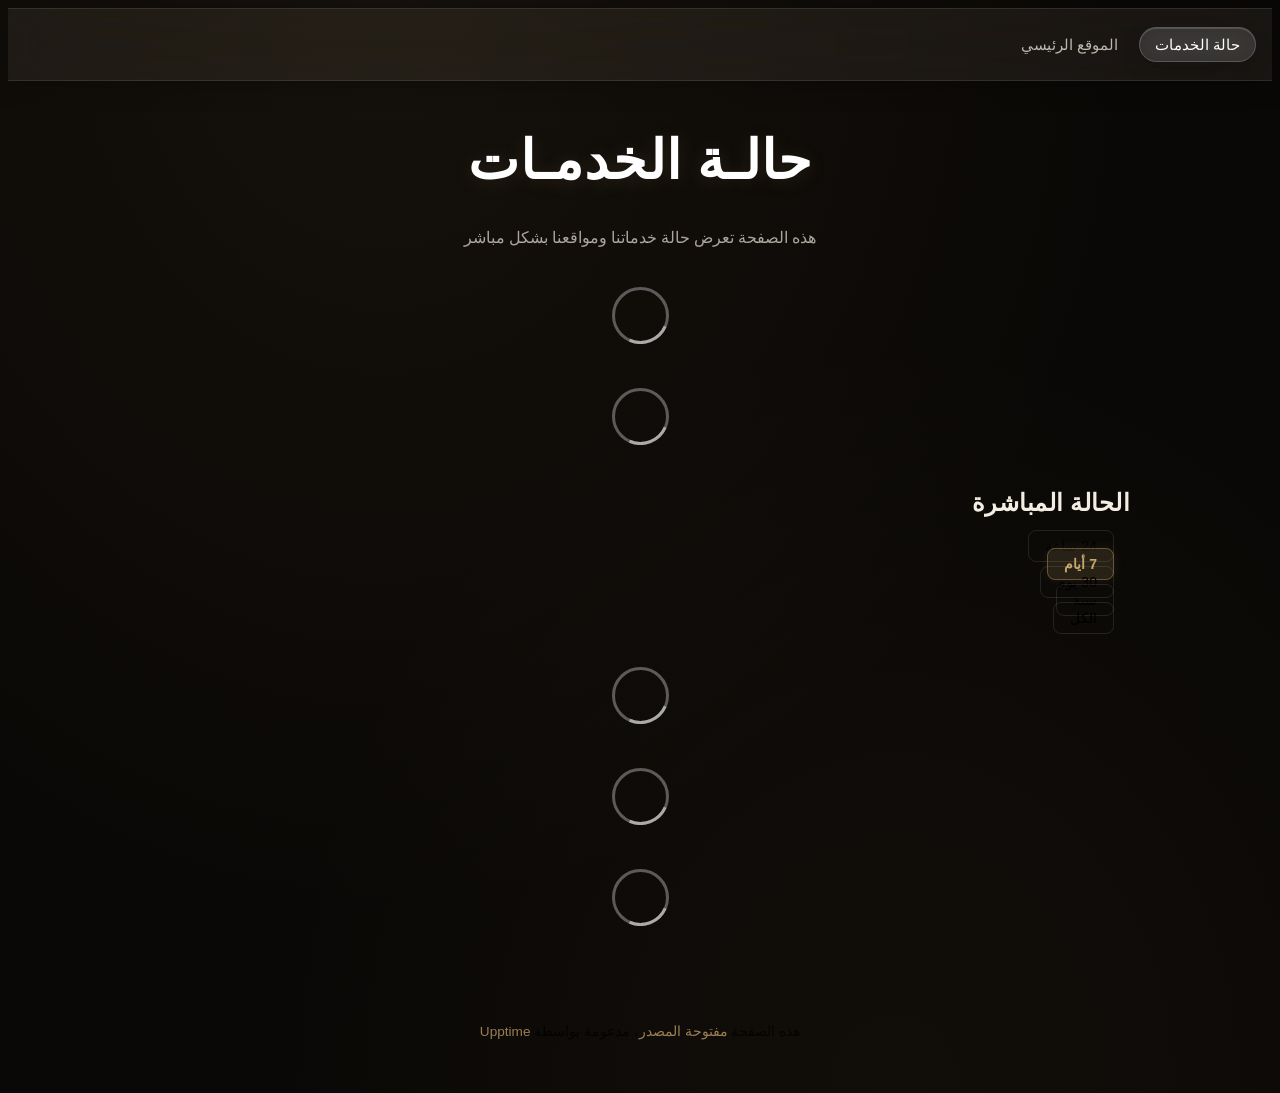
==== commit f9f54017: "deploy: 9bf39af3b5960cdb8de5c26162e2ebd5a0ef51c8" ====
--- a/index.html
+++ b/index.html
@@ -1,4 +1,4 @@
-<!DOCTYPE html> <html lang=en> <head> <meta charset=utf-8> <meta content="width=device-width,initial-scale=1" name=viewport> <meta content=#333333 name=theme-color> <base href=/ > <link href=manifest.json rel=manifest crossorigin=use-credentials> <script>__SAPPER__={baseUrl:"",preloaded:[void 0,{}]};if('serviceWorker' in navigator)navigator.serviceWorker.register('/service-worker.js');(function(){try{eval("async function x(){}");var main="/client/client.1df28df8.js"}catch(e){main="/client/legacy/client.591d392e.js"};var s=document.createElement("script");try{new Function("if(0)import('')")();s.src=main;s.type="module";s.crossOrigin="use-credentials";}catch(e){s.src="/client/shimport@2.0.5.js";s.setAttribute("data-main",main);}document.head.appendChild(s);}());</script> <link href=client/client-31a52aa5.css rel=stylesheet><link href=client/createOctokit-a85f76c7.css rel=stylesheet><link href=client/index-b0b6455a.css rel=stylesheet> <title>نحاسيات الشهباء</title><script> const OriginalDateTimeFormat = Intl.DateTimeFormat;
+<!DOCTYPE html> <html lang=en> <head> <meta charset=utf-8> <meta content="width=device-width,initial-scale=1" name=viewport> <meta content=#333333 name=theme-color> <base href=/ > <link href=manifest.json rel=manifest crossorigin=use-credentials> <script>__SAPPER__={baseUrl:"",preloaded:[void 0,{}]};if('serviceWorker' in navigator)navigator.serviceWorker.register('/service-worker.js');(function(){try{eval("async function x(){}");var main="/client/client.1df28df8.js"}catch(e){main="/client/legacy/client.91cd7ce1.js"};var s=document.createElement("script");try{new Function("if(0)import('')")();s.src=main;s.type="module";s.crossOrigin="use-credentials";}catch(e){s.src="/client/shimport@2.0.5.js";s.setAttribute("data-main",main);}document.head.appendChild(s);}());</script> <link href=client/client-31a52aa5.css rel=stylesheet><link href=client/createOctokit-a85f76c7.css rel=stylesheet><link href=client/index-b0b6455a.css rel=stylesheet> <title>نحاسيات الشهباء</title><script> const OriginalDateTimeFormat = Intl.DateTimeFormat;
   Intl.DateTimeFormat = function(locale, options) {
     return new OriginalDateTimeFormat('en-US', options);
   };
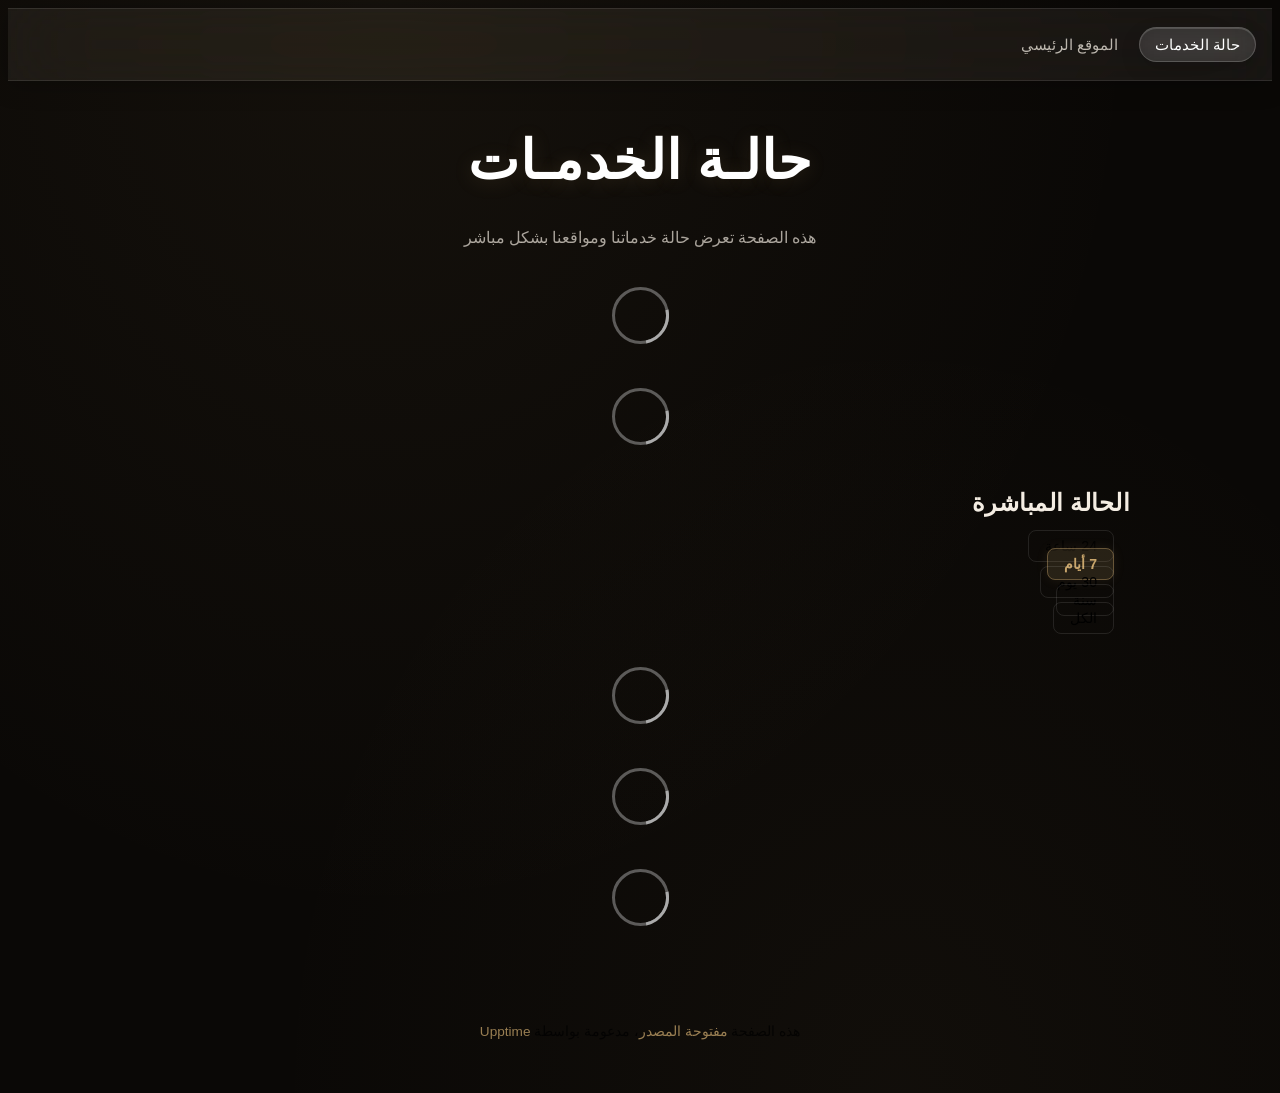
==== commit 50ac008d: "deploy: 69be54b7b32737c2deed9d7ab63bf406ac775d08" ====
--- a/index.html
+++ b/index.html
@@ -1,4 +1,4 @@
-<!DOCTYPE html> <html lang=en> <head> <meta charset=utf-8> <meta content="width=device-width,initial-scale=1" name=viewport> <meta content=#333333 name=theme-color> <base href=/ > <link href=manifest.json rel=manifest crossorigin=use-credentials> <script>__SAPPER__={baseUrl:"",preloaded:[void 0,{}]};if('serviceWorker' in navigator)navigator.serviceWorker.register('/service-worker.js');(function(){try{eval("async function x(){}");var main="/client/client.1df28df8.js"}catch(e){main="/client/legacy/client.91cd7ce1.js"};var s=document.createElement("script");try{new Function("if(0)import('')")();s.src=main;s.type="module";s.crossOrigin="use-credentials";}catch(e){s.src="/client/shimport@2.0.5.js";s.setAttribute("data-main",main);}document.head.appendChild(s);}());</script> <link href=client/client-31a52aa5.css rel=stylesheet><link href=client/createOctokit-a85f76c7.css rel=stylesheet><link href=client/index-b0b6455a.css rel=stylesheet> <title>نحاسيات الشهباء</title><script> const OriginalDateTimeFormat = Intl.DateTimeFormat;
+<!DOCTYPE html> <html lang=en> <head> <meta charset=utf-8> <meta content="width=device-width,initial-scale=1" name=viewport> <meta content=#333333 name=theme-color> <base href=/ > <link href=manifest.json rel=manifest crossorigin=use-credentials> <script>__SAPPER__={baseUrl:"",preloaded:[void 0,{}]};if('serviceWorker' in navigator)navigator.serviceWorker.register('/service-worker.js');(function(){try{eval("async function x(){}");var main="/client/client.a31136f2.js"}catch(e){main="/client/legacy/client.629b860a.js"};var s=document.createElement("script");try{new Function("if(0)import('')")();s.src=main;s.type="module";s.crossOrigin="use-credentials";}catch(e){s.src="/client/shimport@2.0.5.js";s.setAttribute("data-main",main);}document.head.appendChild(s);}());</script> <link href=client/client-31a52aa5.css rel=stylesheet><link href=client/createOctokit-a85f76c7.css rel=stylesheet><link href=client/index-b0b6455a.css rel=stylesheet> <title>نحاسيات الشهباء</title><script> const OriginalDateTimeFormat = Intl.DateTimeFormat;
   Intl.DateTimeFormat = function(locale, options) {
     return new OriginalDateTimeFormat('en-US', options);
   };
@@ -81,7 +81,7 @@
     translateAndInject();
     observer.observe(document.body, { childList: true, subtree: true, characterData: true });
   });
-  setInterval(translateAndInject, 1000); </script> <style>@font-face{font-family:'Thmanyah Serif Display';src:url(https://alshhbaa.com/assets/fonts/Thmanyah-Font-Family/thmanyahserifdisplay-Bold.woff2) format('woff2');font-weight:700;font-display:swap}@font-face{font-family:'Thmanyah Serif Text';src:url(https://alshhbaa.com/assets/fonts/Thmanyah-Font-Family/thmanyahseriftext-Regular.woff2) format('woff2');font-weight:400;font-display:swap}@font-face{font-family:'Thmanyah Sans';src:url(https://alshhbaa.com/assets/fonts/Thmanyah-Font-Family/thmanyahsans-Regular.woff2) format('woff2');font-weight:400;font-display:swap}@font-face{font-family:'Thmanyah Sans';src:url(https://alshhbaa.com/assets/fonts/Thmanyah-Font-Family/thmanyahsans-Bold.woff2) format('woff2');font-weight:700;font-display:swap}:root{--body-background-color:#0a0806!important;--body-text-color:#f4ede3!important;--card-background-color:rgba(255,255,255,0.06)!important;--nav-background-color:rgba(18, 14, 10, 0.85)!important;--nav-border-bottom-color:rgba(255,255,255,0.08)!important;--nav-current-border-bottom-color:rgba(255,255,255,0.25)!important;--card-border-color:rgba(255,255,255,0.12)!important;--up-border-left-color:#2ecc71!important;--down-border-left-color:#f87171!important;--down-background-color:rgba(127,29,29,0.3)!important;--degraded-border-left-color:#f4c66b!important;--tag-color:#001b3a!important;--tag-up-background-color:#2ecc71!important;--tag-down-background-color:#f87171!important;--tag-degraded-background-color:#f4c66b!important;--change-background-color:#c8a56b!important;--error-button-border-color:rgba(200,165,107,0.3)!important;--error-button-background-color:rgba(200,165,107,0.12)!important;--error-button-color:#c8a56b!important;--submit-button-border-color:rgba(200,165,107,0.3)!important;--submit-button-background-color:rgba(200,165,107,0.12)!important;--submit-button-color:#c8a56b!important;--graph-opacity:0.85!important;--graph-filter:none!important}.dashboard-graph img{width:100%!important;height:auto!important;display:block;border-radius:8px;opacity:.72;filter:saturate(.86) brightness(.9);transition:opacity 180ms cubic-bezier(.23,1,.32,1),filter 180ms cubic-bezier(.23,1,.32,1);cursor:pointer}.dashboard-graph img:hover{opacity:.9!important;filter:saturate(.95) brightness(.98)!important}.dashboard-card{display:grid!important;grid-template-columns:minmax(150px,220px) minmax(260px,1fr);align-items:center;column-gap:clamp(1.75rem,5vw,4rem);min-height:150px;direction:ltr;padding:clamp(1.25rem,2.6vw,1.85rem) clamp(1.35rem,3vw,2.25rem)!important}.dashboard-card .dashboard-copy,.dashboard-card>:not(.dashboard-graph):not(.dashboard-copy){grid-column:2;justify-self:end;align-self:center;direction:rtl;text-align:right}.dashboard-card .dashboard-graph{grid-column:1;grid-row:1/-1;width:100%;max-width:220px;align-self:center;justify-self:start}.dashboard-card .dashboard-graph img{margin-top:0;padding-top:0;border-top:0;width:100%!important;height:clamp(64px,8vw,88px)!important;object-fit:contain;object-position:left center}.dashboard-graph a{display:block}.dashboard-graph img,.graph img{width:100%;height:auto;border-radius:8px}[data-uptime]{opacity:1!important;z-index:10}body{font-family:'Thmanyah Serif Text',serif!important;direction:rtl;text-align:right;background:url(https://alshhbaa.com/assets/images/leather-pattern-luxury.webp),radial-gradient(ellipse at 30% 0,rgba(200,165,107,.06) 0,transparent 60%),radial-gradient(ellipse at 70% 100%,rgba(200,165,107,.04) 0,transparent 50%),#0a0806!important;-webkit-font-smoothing:antialiased;-moz-osx-font-smoothing:grayscale}body>main,main{max-width:980px;margin-inline:auto}main .container{max-width:920px}nav{backdrop-filter:blur(40px) saturate(2)!important;-webkit-backdrop-filter:blur(40px) saturate(2)!important;background:rgba(255,255,255,.06)!important;border-bottom:1px solid rgba(255,255,255,.1)!important;box-shadow:0 4px 24px rgba(0,0,0,.25),inset 0 1px 0 rgba(255,255,255,.1)!important;position:relative;z-index:100}nav .container{direction:rtl;flex-direction:row-reverse}nav ul{direction:rtl;gap:.35rem}nav ul li a{color:rgba(244,237,227,.75)!important;font-size:.92rem;padding:.5rem .95rem!important;border-radius:999px;transition:all .3s cubic-bezier(.22,1,.36,1)!important;border:none!important}nav ul li a:hover{color:#fff!important;background:rgba(255,255,255,.1)!important;box-shadow:inset 0 1px 0 rgba(255,255,255,.12)!important;opacity:1!important;transform:translateY(-1px)}nav ul li a.active,nav ul li a[aria-current=page]{color:#fff!important;background:rgba(255,255,255,.1)!important;backdrop-filter:blur(12px);border:1px solid rgba(255,255,255,.18)!important;box-shadow:inset 0 1px 0 rgba(255,255,255,.15),0 8px 20px rgba(0,0,0,.15)!important}.logo{position:relative;z-index:1}.logo img{height:3.5rem!important;filter:drop-shadow(0 0 12px rgba(200, 165, 107, .2));transition:filter .3s ease}.logo img:hover{filter:drop-shadow(0 0 20px rgba(200, 165, 107, .35))}h1{font-family:'Thmanyah Serif Display',serif!important;font-feature-settings:'salt' 1,'ss01' 1,'ss02' 1;letter-spacing:.02em;font-size:clamp(2.1rem,4.8vw,3.35rem)!important;color:#fff!important;text-shadow:0 2px 20px rgba(200,165,107,.15);text-align:center}h2,h3,h4{font-family:'Thmanyah Serif Display',serif!important;letter-spacing:.02em;color:#f4ede3!important}.badge,.tag,button,footer,input,label,nav,nav a{font-family:'Thmanyah Sans',sans-serif!important}article.graph{background:linear-gradient(180deg,rgba(255,248,239,.06),rgba(255,248,239,.025))!important;backdrop-filter:blur(20px) saturate(1.4)!important;border:1px solid rgba(235,216,182,.16)!important;box-shadow:inset 0 1px 0 rgba(255,255,255,.08)!important;border-radius:2rem!important;border-right:1px solid rgba(235,216,182,.16)!important;transition:all .5s cubic-bezier(.22,1,.36,1);padding:2rem!important;position:relative;overflow:hidden;isolation:isolate}article.graph:hover{background:rgba(255,255,255,.04)!important;border-color:rgba(235,216,182,.35)!important;transform:translateY(-5px);box-shadow:inset 0 1px 0 rgba(255,255,255,.12),0 12px 40px rgba(0,0,0,.3)!important}article.graph::after{content:"";position:absolute;inset:0;background:radial-gradient(circle at top left,rgba(200,165,107,.08),transparent 70%);opacity:0;transition:opacity .5s ease;pointer-events:none;z-index:-1}article.graph:hover::after{opacity:1}article.graph .graph-container img,article.graph .graph-container svg,article.graph canvas,article.graph img[alt*=Graph],article.graph img[alt*=graph]{width:100%!important;max-width:100%!important;height:auto!important;min-height:120px;display:block!important;border-radius:1rem;opacity:.9}article.graph .icon,article.graph .icon img{width:auto!important;max-width:none!important;min-height:0!important;height:13px!important;border-radius:0!important}.card,.site-status{backdrop-filter:blur(20px) saturate(1.4)!important;border-radius:1.5rem!important;background:rgba(255,248,239,.06)!important;border:1px solid rgba(235,216,182,.16)!important;box-shadow:inset 0 1px 0 rgba(255,255,255,.08)!important}article:nth-of-type(2) .icon{filter:invert(1) brightness(1.5) contrast(1.2)!important}a{color:#c8a56b!important;text-decoration:none;transition:all .25s ease}a:hover{opacity:.85;text-shadow:0 0 12px rgba(200,165,107,.2)}.f{direction:rtl;text-align:right}.f.r,form.f.r{direction:rtl}.r label{margin-left:0!important;margin-right:1rem!important;padding:.45rem 1rem;border-radius:8px;cursor:pointer;transition:all .25s cubic-bezier(.22,1,.36,1);border:1px solid rgba(255,255,255,.1);font-size:.88rem}.r label:hover{background:rgba(255,255,255,.08);border-color:rgba(200,165,107,.3)}.r input:checked+label{background:rgba(200,165,107,.15)!important;border-color:rgba(200,165,107,.4)!important;color:#c8a56b!important;box-shadow:0 0 12px rgba(200,165,107,.1)}.site-status .content{text-align:right}footer{opacity:.45;font-size:.85rem;direction:rtl;text-align:center;padding:2rem 0!important}.lead{direction:rtl;text-align:center;font-size:1rem!important;color:rgba(244,237,227,.68)!important;max-width:34rem;margin-inline:auto}::selection{background:rgba(200,165,107,.35);color:inherit}.data{background:rgba(200,165,107,.12)!important;color:#c8a56b!important;padding:.2rem .5rem!important;border-radius:6px!important;direction:ltr;unicode-bidi:isolate;display:inline-block}header{margin:clamp(1.6rem,4vw,3rem) auto 2rem!important;text-align:center}section.live-status{margin-top:1.2rem}section.live-status h2{margin-bottom:1.1rem!important}section.live-status article.dashboard-card{margin-block:.85rem!important}.icon{margin-right:0!important;margin-left:.33rem!important}.error,.error-page{direction:rtl;text-align:center}.error-page h1{font-size:1.5rem!important}@media (max-width:640px){nav .container{flex-direction:column;align-items:center}nav ul{justify-content:center;gap:.5rem}nav ul li a{padding:.4rem .75rem!important;font-size:.85rem}.r label{padding:.35rem .7rem;font-size:.8rem;margin-right:.5rem!important}article.graph{padding:1.25rem!important;border-radius:1.25rem!important}.card,.site-status{border-radius:1.25rem!important}.dashboard-card{display:block!important;min-height:0;direction:rtl;padding:1.15rem!important}.dashboard-card .dashboard-graph{margin-top:1rem;max-width:180px;margin-inline-start:auto}.dashboard-card .dashboard-graph img{height:72px!important}.dashboard-card .dashboard-copy{text-align:right}}</style> <script>// If `prefers-color-scheme` is not supported, fall back to light mode.
+  setInterval(translateAndInject, 1000); </script> <style>@font-face{font-family:'Thmanyah Serif Display';src:url(https://alshhbaa.com/assets/fonts/Thmanyah-Font-Family/thmanyahserifdisplay-Bold.woff2) format('woff2');font-weight:700;font-display:swap}@font-face{font-family:'Thmanyah Serif Text';src:url(https://alshhbaa.com/assets/fonts/Thmanyah-Font-Family/thmanyahseriftext-Regular.woff2) format('woff2');font-weight:400;font-display:swap}@font-face{font-family:'Thmanyah Sans';src:url(https://alshhbaa.com/assets/fonts/Thmanyah-Font-Family/thmanyahsans-Regular.woff2) format('woff2');font-weight:400;font-display:swap}@font-face{font-family:'Thmanyah Sans';src:url(https://alshhbaa.com/assets/fonts/Thmanyah-Font-Family/thmanyahsans-Bold.woff2) format('woff2');font-weight:700;font-display:swap}:root{--body-background-color:#0a0806!important;--body-text-color:#f4ede3!important;--card-background-color:rgba(255,255,255,0.06)!important;--nav-background-color:rgba(18, 14, 10, 0.85)!important;--nav-border-bottom-color:rgba(255,255,255,0.08)!important;--nav-current-border-bottom-color:rgba(255,255,255,0.25)!important;--card-border-color:rgba(255,255,255,0.12)!important;--up-border-left-color:#2ecc71!important;--down-border-left-color:#f87171!important;--down-background-color:rgba(127,29,29,0.3)!important;--degraded-border-left-color:#f4c66b!important;--tag-color:#001b3a!important;--tag-up-background-color:#2ecc71!important;--tag-down-background-color:#f87171!important;--tag-degraded-background-color:#f4c66b!important;--change-background-color:#c8a56b!important;--error-button-border-color:rgba(200,165,107,0.3)!important;--error-button-background-color:rgba(200,165,107,0.12)!important;--error-button-color:#c8a56b!important;--submit-button-border-color:rgba(200,165,107,0.3)!important;--submit-button-background-color:rgba(200,165,107,0.12)!important;--submit-button-color:#c8a56b!important;--graph-opacity:0.85!important;--graph-filter:none!important}.dashboard-graph img{width:100%!important;height:auto!important;display:block;border-radius:8px;opacity:.72;filter:saturate(.86) brightness(.9);transition:opacity 180ms cubic-bezier(.23,1,.32,1),filter 180ms cubic-bezier(.23,1,.32,1);cursor:pointer}.dashboard-graph img:hover{opacity:.9!important;filter:saturate(.95) brightness(.98)!important}.dashboard-card{display:grid!important;grid-template-columns:minmax(150px,220px) minmax(260px,1fr);align-items:center;column-gap:clamp(1.75rem,5vw,4rem);min-height:150px;direction:ltr;padding:clamp(1.25rem,2.6vw,1.85rem) clamp(1.35rem,3vw,2.25rem)!important}.dashboard-card .dashboard-copy,.dashboard-card>:not(.dashboard-graph):not(.dashboard-copy){grid-column:2;justify-self:end;align-self:center;direction:rtl;text-align:right}.dashboard-card .dashboard-graph{grid-column:1;grid-row:1/-1;width:100%;max-width:220px;align-self:center;justify-self:start}.dashboard-card .dashboard-graph img{margin-top:0;padding-top:0;border-top:0;width:100%!important;height:clamp(64px,8vw,88px)!important;object-fit:contain;object-position:left center}.dashboard-graph a{display:block}.dashboard-graph img,.graph img{width:100%;height:auto;border-radius:8px}[data-uptime]{opacity:1!important;z-index:10}body{font-family:'Thmanyah Serif Text',serif!important;direction:rtl;text-align:right;background:url(https://alshhbaa.com/assets/images/leather-pattern.webp),radial-gradient(ellipse at 30% 0,rgba(200,165,107,.06) 0,transparent 60%),radial-gradient(ellipse at 70% 100%,rgba(200,165,107,.04) 0,transparent 50%),#0a0806!important;-webkit-font-smoothing:antialiased;-moz-osx-font-smoothing:grayscale}body>main,main{max-width:980px;margin-inline:auto}main .container{max-width:920px}nav{backdrop-filter:blur(40px) saturate(2)!important;-webkit-backdrop-filter:blur(40px) saturate(2)!important;background:rgba(255,255,255,.06)!important;border-bottom:1px solid rgba(255,255,255,.1)!important;box-shadow:0 4px 24px rgba(0,0,0,.25),inset 0 1px 0 rgba(255,255,255,.1)!important;position:relative;z-index:100}nav .container{direction:rtl;flex-direction:row-reverse}nav ul{direction:rtl;gap:.35rem}nav ul li a{color:rgba(244,237,227,.75)!important;font-size:.92rem;padding:.5rem .95rem!important;border-radius:999px;transition:all .3s cubic-bezier(.22,1,.36,1)!important;border:none!important}nav ul li a:hover{color:#fff!important;background:rgba(255,255,255,.1)!important;box-shadow:inset 0 1px 0 rgba(255,255,255,.12)!important;opacity:1!important;transform:translateY(-1px)}nav ul li a.active,nav ul li a[aria-current=page]{color:#fff!important;background:rgba(255,255,255,.1)!important;backdrop-filter:blur(12px);border:1px solid rgba(255,255,255,.18)!important;box-shadow:inset 0 1px 0 rgba(255,255,255,.15),0 8px 20px rgba(0,0,0,.15)!important}.logo{position:relative;z-index:1}.logo img{height:3.5rem!important;filter:drop-shadow(0 0 12px rgba(200, 165, 107, .2));transition:filter .3s ease}.logo img:hover{filter:drop-shadow(0 0 20px rgba(200, 165, 107, .35))}h1{font-family:'Thmanyah Serif Display',serif!important;font-feature-settings:'salt' 1,'ss01' 1,'ss02' 1;letter-spacing:.02em;font-size:clamp(2.1rem,4.8vw,3.35rem)!important;color:#fff!important;text-shadow:0 2px 20px rgba(200,165,107,.15);text-align:center}h2,h3,h4{font-family:'Thmanyah Serif Display',serif!important;letter-spacing:.02em;color:#f4ede3!important}.badge,.tag,button,footer,input,label,nav,nav a{font-family:'Thmanyah Sans',sans-serif!important}article.graph{background:linear-gradient(180deg,rgba(255,248,239,.06),rgba(255,248,239,.025))!important;backdrop-filter:blur(20px) saturate(1.4)!important;border:1px solid rgba(235,216,182,.16)!important;box-shadow:inset 0 1px 0 rgba(255,255,255,.08)!important;border-radius:2rem!important;border-right:1px solid rgba(235,216,182,.16)!important;transition:all .5s cubic-bezier(.22,1,.36,1);padding:2rem!important;position:relative;overflow:hidden;isolation:isolate}article.graph:hover{background:rgba(255,255,255,.04)!important;border-color:rgba(235,216,182,.35)!important;transform:translateY(-5px);box-shadow:inset 0 1px 0 rgba(255,255,255,.12),0 12px 40px rgba(0,0,0,.3)!important}article.graph::after{content:"";position:absolute;inset:0;background:radial-gradient(circle at top left,rgba(200,165,107,.08),transparent 70%);opacity:0;transition:opacity .5s ease;pointer-events:none;z-index:-1}article.graph:hover::after{opacity:1}article.graph .graph-container img,article.graph .graph-container svg,article.graph canvas,article.graph img[alt*=Graph],article.graph img[alt*=graph]{width:100%!important;max-width:100%!important;height:auto!important;min-height:120px;display:block!important;border-radius:1rem;opacity:.9}article.graph .icon,article.graph .icon img{width:auto!important;max-width:none!important;min-height:0!important;height:13px!important;border-radius:0!important}.card,.site-status{backdrop-filter:blur(20px) saturate(1.4)!important;border-radius:1.5rem!important;background:rgba(255,248,239,.06)!important;border:1px solid rgba(235,216,182,.16)!important;box-shadow:inset 0 1px 0 rgba(255,255,255,.08)!important}article:nth-of-type(2) .icon{filter:invert(1) brightness(1.5) contrast(1.2)!important}a{color:#c8a56b!important;text-decoration:none;transition:all .25s ease}a:hover{opacity:.85;text-shadow:0 0 12px rgba(200,165,107,.2)}.f{direction:rtl;text-align:right}.f.r,form.f.r{direction:rtl}.r label{margin-left:0!important;margin-right:1rem!important;padding:.45rem 1rem;border-radius:8px;cursor:pointer;transition:all .25s cubic-bezier(.22,1,.36,1);border:1px solid rgba(255,255,255,.1);font-size:.88rem}.r label:hover{background:rgba(255,255,255,.08);border-color:rgba(200,165,107,.3)}.r input:checked+label{background:rgba(200,165,107,.15)!important;border-color:rgba(200,165,107,.4)!important;color:#c8a56b!important;box-shadow:0 0 12px rgba(200,165,107,.1)}.site-status .content{text-align:right}footer{opacity:.45;font-size:.85rem;direction:rtl;text-align:center;padding:2rem 0!important}.lead{direction:rtl;text-align:center;font-size:1rem!important;color:rgba(244,237,227,.68)!important;max-width:34rem;margin-inline:auto}::selection{background:rgba(200,165,107,.35);color:inherit}.data{background:rgba(200,165,107,.12)!important;color:#c8a56b!important;padding:.2rem .5rem!important;border-radius:6px!important;direction:ltr;unicode-bidi:isolate;display:inline-block}header{margin:clamp(1.6rem,4vw,3rem) auto 2rem!important;text-align:center}section.live-status{margin-top:1.2rem}section.live-status h2{margin-bottom:1.1rem!important}section.live-status article.dashboard-card{margin-block:.85rem!important}.icon{margin-right:0!important;margin-left:.33rem!important}.error,.error-page{direction:rtl;text-align:center}.error-page h1{font-size:1.5rem!important}@media (max-width:640px){nav .container{flex-direction:column;align-items:center}nav ul{justify-content:center;gap:.5rem}nav ul li a{padding:.4rem .75rem!important;font-size:.85rem}.r label{padding:.35rem .7rem;font-size:.8rem;margin-right:.5rem!important}article.graph{padding:1.25rem!important;border-radius:1.25rem!important}.card,.site-status{border-radius:1.25rem!important}.dashboard-card{display:block!important;min-height:0;direction:rtl;padding:1.15rem!important}.dashboard-card .dashboard-graph{margin-top:1rem;max-width:180px;margin-inline-start:auto}.dashboard-card .dashboard-graph img{height:72px!important}.dashboard-card .dashboard-copy{text-align:right}}</style> <script>// If `prefers-color-scheme` is not supported, fall back to light mode.
       // In this case, light.css will be downloaded with `highest` priority.
       if (typeof window !== "undefined" && typeof document !== "undefined" && "matchMedia" in window && window.matchMedia('(prefers-color-scheme: dark)').media === 'not all') {
         document.documentElement.style.display = 'none';
@@ -89,7 +89,7 @@
           'beforeend',
           '<link rel="stylesheet" href={`${config.path}/themes/light.css`} onload="document.documentElement.style.display = \'\'">',
         );
-      } </script> <link href=https://status.alshhbaa.com/themes/light.css rel=stylesheet media=(prefers-color-scheme:light)> <link href=https://status.alshhbaa.com/themes/dark.css rel=stylesheet media=(prefers-color-scheme:dark)><link href=https://status.alshhbaa.com/global.css rel=stylesheet><link href=https://alshhbaa.com/assets/favicons/favicon-48.png rel=icon type=image/svg><link href=https://alshhbaa.com/assets/favicons/favicon-48.png rel=icon type=image/png> <link href=/client/client.1df28df8.js rel=modulepreload as=script crossorigin=use-credentials><link href=/client/client-31a52aa5.css rel=preload as=style><link href=/client/index.d9c89431.js rel=modulepreload as=script crossorigin=use-credentials><link href=/client/createOctokit.2b632aed.js rel=modulepreload as=script crossorigin=use-credentials><link href=/client/inject_styles.803b7e80.js rel=modulepreload as=script crossorigin=use-credentials><link href=/client/createOctokit-a85f76c7.css rel=preload as=style><link href=/client/index-b0b6455a.css rel=preload as=style></head> <body> <div id=sapper> <nav class=svelte-a08hsz><div class="svelte-a08hsz container"><div><a href=https://status.alshhbaa.com class="svelte-a08hsz logo"><img alt="" class=svelte-a08hsz src=https://alshhbaa.com/assets/logo-gold.svg> </a></div> <ul class=svelte-a08hsz><li><a href=/ class=svelte-a08hsz target=_self aria-current=page>حالة الخدمات</a> <li><a href=https://alshhbaa.com class=svelte-a08hsz target=_self>الموقع الرئيسي</a> </li> </ul></div> </nav> <main class=container> <header class=svelte-ngkazm><h1>حالـة الخدمـات</h1> <p class="svelte-ngkazm lead">هذه الصفحة تعرض حالة خدماتنا ومواقعنا بشكل مباشر</header> <section class=svelte-8lnl4f><div class="svelte-68jxue loading"><svg class=svelte-68jxue height=38 stroke=#aaa width=38 xmlns=http://www.w3.org/2000/svg><g fill=none fill-rule=evenodd><g stroke-width=2 transform="translate(1 1)"><circle cx=18 cy=18 r=18 stroke-opacity=.5></circle><path d="M36 18c0-9.94-8.06-18-18-18"><animateTransform attributeName=transform dur=1s from="0 18 18" repeatCount=indefinite to="360 18 18" type=rotate></animateTransform></path></g></g></svg></div> </section> <section class=svelte-8lnl4f><div class="svelte-68jxue loading"><svg class=svelte-68jxue height=38 stroke=#aaa width=38 xmlns=http://www.w3.org/2000/svg><g fill=none fill-rule=evenodd><g stroke-width=2 transform="translate(1 1)"><circle cx=18 cy=18 r=18 stroke-opacity=.5></circle><path d="M36 18c0-9.94-8.06-18-18-18"><animateTransform attributeName=transform dur=1s from="0 18 18" repeatCount=indefinite to="360 18 18" type=rotate></animateTransform></path></g></g></svg></div> </section> <div class="svelte-fqsq6s f changed"><h2>الحالة المباشرة</h2> <form class="svelte-fqsq6s f r"><div><input class=svelte-fqsq6s id=data_day name=d type=radio value=day><label class=svelte-fqsq6s for=data_day>24 ساعة</label></div> <div><input class=svelte-fqsq6s id=data_week name=d type=radio value=week checked><label class=svelte-fqsq6s for=data_week>7 أيام</label></div> <div><input class=svelte-fqsq6s id=data_month name=d type=radio value=month><label class=svelte-fqsq6s for=data_month>30 يوم</label></div> <div><input class=svelte-fqsq6s id=data_year name=d type=radio value=year><label class=svelte-fqsq6s for=data_year>سنة</label></div> <div><input class=svelte-fqsq6s id=data_all name=d type=radio value=all><label class=svelte-fqsq6s for=data_all>الكل</label></div></form></div> <section class="svelte-fqsq6s live-status"><div class="svelte-68jxue loading"><svg class=svelte-68jxue height=38 stroke=#aaa width=38 xmlns=http://www.w3.org/2000/svg><g fill=none fill-rule=evenodd><g stroke-width=2 transform="translate(1 1)"><circle cx=18 cy=18 r=18 stroke-opacity=.5></circle><path d="M36 18c0-9.94-8.06-18-18-18"><animateTransform attributeName=transform dur=1s from="0 18 18" repeatCount=indefinite to="360 18 18" type=rotate></animateTransform></path></g></g></svg></div> </section> <section><div class="svelte-68jxue loading"><svg class=svelte-68jxue height=38 stroke=#aaa width=38 xmlns=http://www.w3.org/2000/svg><g fill=none fill-rule=evenodd><g stroke-width=2 transform="translate(1 1)"><circle cx=18 cy=18 r=18 stroke-opacity=.5></circle><path d="M36 18c0-9.94-8.06-18-18-18"><animateTransform attributeName=transform dur=1s from="0 18 18" repeatCount=indefinite to="360 18 18" type=rotate></animateTransform></path></g></g></svg></div> </section> <section><div class="svelte-68jxue loading"><svg class=svelte-68jxue height=38 stroke=#aaa width=38 xmlns=http://www.w3.org/2000/svg><g fill=none fill-rule=evenodd><g stroke-width=2 transform="translate(1 1)"><circle cx=18 cy=18 r=18 stroke-opacity=.5></circle><path d="M36 18c0-9.94-8.06-18-18-18"><animateTransform attributeName=transform dur=1s from="0 18 18" repeatCount=indefinite to="360 18 18" type=rotate></animateTransform></path></g></g></svg></div></section></main> <footer class=svelte-jbr799><p>هذه الصفحة <a href=https://github.com/Alshhbaa/status>مفتوحة المصدر</a>، مدعومة بواسطة <a href=https://upptime.js.org>Upptime</a></p> </footer></div> <script> try {
+      } </script> <link href=https://status.alshhbaa.com/themes/light.css rel=stylesheet media=(prefers-color-scheme:light)> <link href=https://status.alshhbaa.com/themes/dark.css rel=stylesheet media=(prefers-color-scheme:dark)><link href=https://status.alshhbaa.com/global.css rel=stylesheet><link href=https://alshhbaa.com/favicon.svg rel=icon type=image/svg><link href=https://alshhbaa.com/favicon.svg rel=icon type=image/png> <link href=/client/client.a31136f2.js rel=modulepreload as=script crossorigin=use-credentials><link href=/client/client-31a52aa5.css rel=preload as=style><link href=/client/index.f3fdd3e5.js rel=modulepreload as=script crossorigin=use-credentials><link href=/client/createOctokit.b2707379.js rel=modulepreload as=script crossorigin=use-credentials><link href=/client/inject_styles.803b7e80.js rel=modulepreload as=script crossorigin=use-credentials><link href=/client/createOctokit-a85f76c7.css rel=preload as=style><link href=/client/index-b0b6455a.css rel=preload as=style></head> <body> <div id=sapper> <nav class=svelte-a08hsz><div class="svelte-a08hsz container"><div><a href=https://status.alshhbaa.com class="svelte-a08hsz logo"><img alt="" class=svelte-a08hsz src=https://alshhbaa.com/assets/logo.webp> </a></div> <ul class=svelte-a08hsz><li><a href=/ class=svelte-a08hsz target=_self aria-current=page>حالة الخدمات</a> <li><a href=https://alshhbaa.com class=svelte-a08hsz target=_self>الموقع الرئيسي</a> </li> </ul></div> </nav> <main class=container> <header class=svelte-ngkazm><h1>حالـة الخدمـات</h1> <p class="svelte-ngkazm lead">هذه الصفحة تعرض حالة خدماتنا ومواقعنا بشكل مباشر</header> <section class=svelte-8lnl4f><div class="svelte-68jxue loading"><svg class=svelte-68jxue height=38 stroke=#aaa width=38 xmlns=http://www.w3.org/2000/svg><g fill=none fill-rule=evenodd><g stroke-width=2 transform="translate(1 1)"><circle cx=18 cy=18 r=18 stroke-opacity=.5></circle><path d="M36 18c0-9.94-8.06-18-18-18"><animateTransform attributeName=transform dur=1s from="0 18 18" repeatCount=indefinite to="360 18 18" type=rotate></animateTransform></path></g></g></svg></div> </section> <section class=svelte-8lnl4f><div class="svelte-68jxue loading"><svg class=svelte-68jxue height=38 stroke=#aaa width=38 xmlns=http://www.w3.org/2000/svg><g fill=none fill-rule=evenodd><g stroke-width=2 transform="translate(1 1)"><circle cx=18 cy=18 r=18 stroke-opacity=.5></circle><path d="M36 18c0-9.94-8.06-18-18-18"><animateTransform attributeName=transform dur=1s from="0 18 18" repeatCount=indefinite to="360 18 18" type=rotate></animateTransform></path></g></g></svg></div> </section> <div class="svelte-fqsq6s f changed"><h2>الحالة المباشرة</h2> <form class="svelte-fqsq6s f r"><div><input class=svelte-fqsq6s id=data_day name=d type=radio value=day><label class=svelte-fqsq6s for=data_day>24 ساعة</label></div> <div><input class=svelte-fqsq6s id=data_week name=d type=radio value=week checked><label class=svelte-fqsq6s for=data_week>7 أيام</label></div> <div><input class=svelte-fqsq6s id=data_month name=d type=radio value=month><label class=svelte-fqsq6s for=data_month>30 يوم</label></div> <div><input class=svelte-fqsq6s id=data_year name=d type=radio value=year><label class=svelte-fqsq6s for=data_year>سنة</label></div> <div><input class=svelte-fqsq6s id=data_all name=d type=radio value=all><label class=svelte-fqsq6s for=data_all>الكل</label></div></form></div> <section class="svelte-fqsq6s live-status"><div class="svelte-68jxue loading"><svg class=svelte-68jxue height=38 stroke=#aaa width=38 xmlns=http://www.w3.org/2000/svg><g fill=none fill-rule=evenodd><g stroke-width=2 transform="translate(1 1)"><circle cx=18 cy=18 r=18 stroke-opacity=.5></circle><path d="M36 18c0-9.94-8.06-18-18-18"><animateTransform attributeName=transform dur=1s from="0 18 18" repeatCount=indefinite to="360 18 18" type=rotate></animateTransform></path></g></g></svg></div> </section> <section><div class="svelte-68jxue loading"><svg class=svelte-68jxue height=38 stroke=#aaa width=38 xmlns=http://www.w3.org/2000/svg><g fill=none fill-rule=evenodd><g stroke-width=2 transform="translate(1 1)"><circle cx=18 cy=18 r=18 stroke-opacity=.5></circle><path d="M36 18c0-9.94-8.06-18-18-18"><animateTransform attributeName=transform dur=1s from="0 18 18" repeatCount=indefinite to="360 18 18" type=rotate></animateTransform></path></g></g></svg></div> </section> <section><div class="svelte-68jxue loading"><svg class=svelte-68jxue height=38 stroke=#aaa width=38 xmlns=http://www.w3.org/2000/svg><g fill=none fill-rule=evenodd><g stroke-width=2 transform="translate(1 1)"><circle cx=18 cy=18 r=18 stroke-opacity=.5></circle><path d="M36 18c0-9.94-8.06-18-18-18"><animateTransform attributeName=transform dur=1s from="0 18 18" repeatCount=indefinite to="360 18 18" type=rotate></animateTransform></path></g></g></svg></div></section></main> <footer class=svelte-jbr799><p>هذه الصفحة <a href=https://github.com/Alshhbaa/status>مفتوحة المصدر</a>، مدعومة بواسطة <a href=https://upptime.js.org>Upptime</a></p> </footer></div> <script> try {
         if (typeof window !== "undefined" && window.navigator && navigator.serviceWorker) {
           navigator.serviceWorker.getRegistrations().then(function (registrations) {
             for (let registration of registrations) {
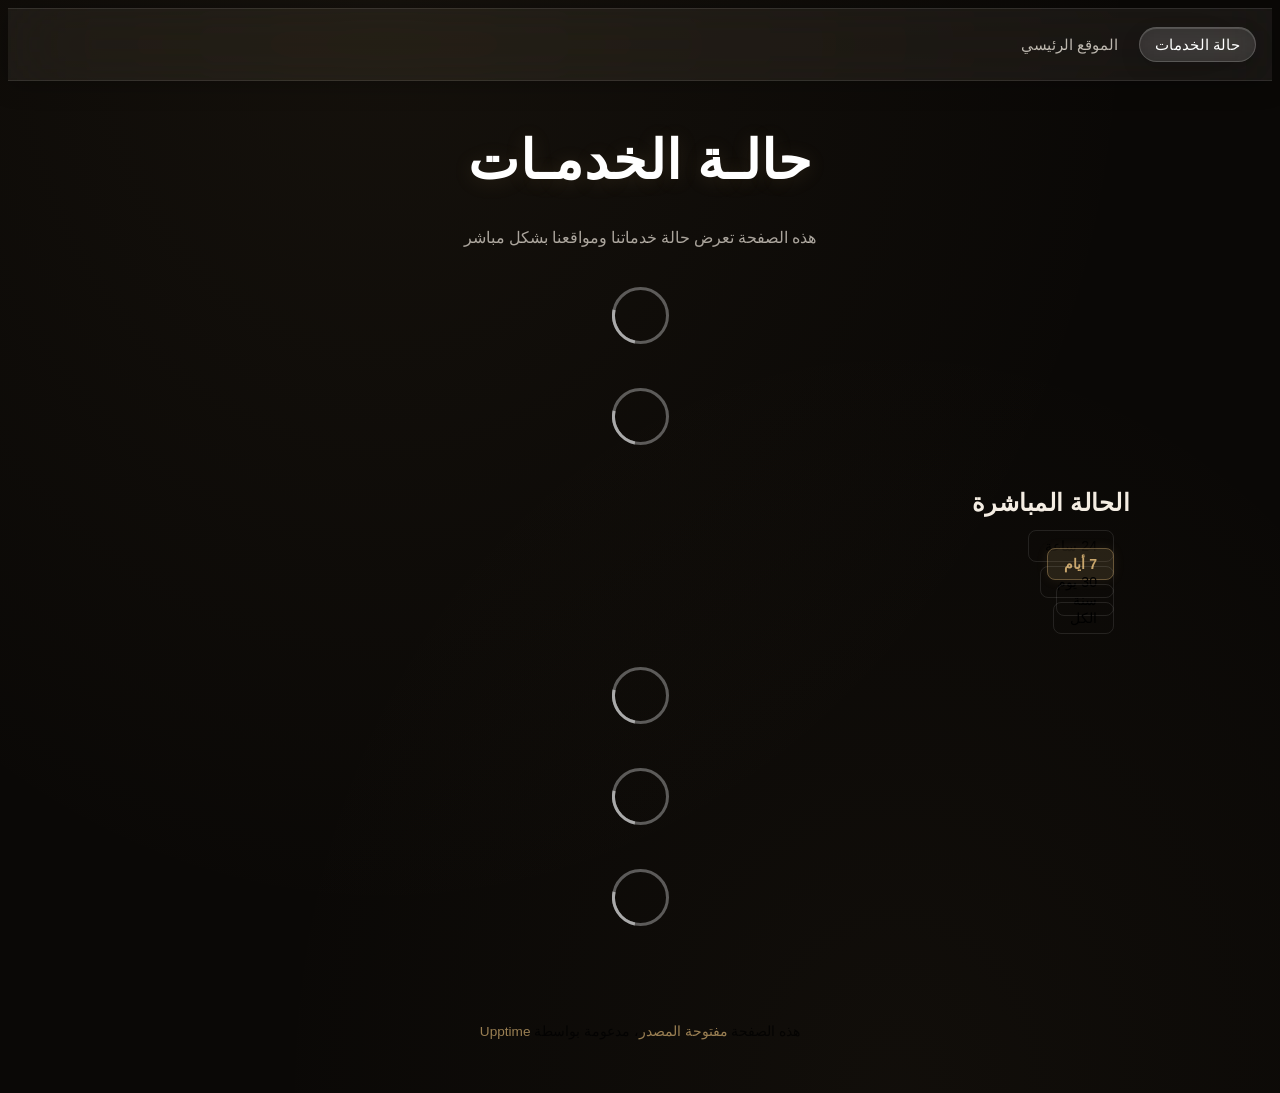
==== commit de4a1e2f: "deploy: 99830b16e3720a28eef96b450bab914e7ebac0a8" ====
--- a/index.html
+++ b/index.html
@@ -1,14 +1,22 @@
-<!DOCTYPE html> <html lang=en> <head> <meta charset=utf-8> <meta content="width=device-width,initial-scale=1" name=viewport> <meta content=#333333 name=theme-color> <base href=/ > <link href=manifest.json rel=manifest crossorigin=use-credentials> <script>__SAPPER__={baseUrl:"",preloaded:[void 0,{}]};if('serviceWorker' in navigator)navigator.serviceWorker.register('/service-worker.js');(function(){try{eval("async function x(){}");var main="/client/client.a31136f2.js"}catch(e){main="/client/legacy/client.629b860a.js"};var s=document.createElement("script");try{new Function("if(0)import('')")();s.src=main;s.type="module";s.crossOrigin="use-credentials";}catch(e){s.src="/client/shimport@2.0.5.js";s.setAttribute("data-main",main);}document.head.appendChild(s);}());</script> <link href=client/client-31a52aa5.css rel=stylesheet><link href=client/createOctokit-a85f76c7.css rel=stylesheet><link href=client/index-b0b6455a.css rel=stylesheet> <title>نحاسيات الشهباء</title><script> const OriginalDateTimeFormat = Intl.DateTimeFormat;
-  Intl.DateTimeFormat = function(locale, options) {
-    return new OriginalDateTimeFormat('en-US', options);
-  };
-  Intl.DateTimeFormat.prototype = OriginalDateTimeFormat.prototype;
+<!DOCTYPE html> <html lang=en> <head> <meta charset=utf-8> <meta content="width=device-width,initial-scale=1" name=viewport> <meta content=#333333 name=theme-color> <base href=/ > <link href=manifest.json rel=manifest crossorigin=use-credentials> <script>__SAPPER__={baseUrl:"",preloaded:[void 0,{}]};if('serviceWorker' in navigator)navigator.serviceWorker.register('/service-worker.js');(function(){try{eval("async function x(){}");var main="/client/client.32e5d4c6.js"}catch(e){main="/client/legacy/client.36122c13.js"};var s=document.createElement("script");try{new Function("if(0)import('')")();s.src=main;s.type="module";s.crossOrigin="use-credentials";}catch(e){s.src="/client/shimport@2.0.5.js";s.setAttribute("data-main",main);}document.head.appendChild(s);}());</script> <link href=client/client-31a52aa5.css rel=stylesheet><link href=client/createOctokit-a85f76c7.css rel=stylesheet><link href=client/index-b0b6455a.css rel=stylesheet> <title>نحاسيات الشهباء</title><script> (function() {
+    const OriginalDateTimeFormat = Intl.DateTimeFormat;
+    const SafeDateTimeFormat = function(locale, options) {
+      if (!(this instanceof SafeDateTimeFormat)) return new OriginalDateTimeFormat('en-US', options);
+      return new OriginalDateTimeFormat('en-US', options);
+    };
+    Object.setPrototypeOf(SafeDateTimeFormat, OriginalDateTimeFormat);
+    SafeDateTimeFormat.prototype = OriginalDateTimeFormat.prototype;
+    Intl.DateTimeFormat = SafeDateTimeFormat;
 
-  const OriginalNumberFormat = Intl.NumberFormat;
-  Intl.NumberFormat = function(locale, options) {
-    return new OriginalNumberFormat('en-US', options);
-  };
-  Intl.NumberFormat.prototype = OriginalNumberFormat.prototype;
+    const OriginalNumberFormat = Intl.NumberFormat;
+    const SafeNumberFormat = function(locale, options) {
+      if (!(this instanceof SafeNumberFormat)) return new OriginalNumberFormat('en-US', options);
+      return new OriginalNumberFormat('en-US', options);
+    };
+    Object.setPrototypeOf(SafeNumberFormat, OriginalNumberFormat);
+    SafeNumberFormat.prototype = OriginalNumberFormat.prototype;
+    Intl.NumberFormat = SafeNumberFormat;
+  })();
 
   const arabicDigits = /[\u0660-\u0669\u06f0-\u06f9]/g;
   const hasArabicDigits = /[\u0660-\u0669\u06f0-\u06f9]/;
@@ -20,33 +28,18 @@
   };
   const normalizeNumbers = value => value.replace(arabicDigits, digit => digitMap[digit] || digit);
 
-  function normalizeTextNode(node) {
-    if (node.nodeType === Node.TEXT_NODE && hasArabicDigits.test(node.nodeValue)) {
-      node.nodeValue = normalizeNumbers(node.nodeValue);
-    }
-  }
-
   function translateAndInject() {
-    document.querySelectorAll('a, h1, h2, h3, h4, p, span, strong, label, text, title').forEach(el => {
+    document.querySelectorAll('article h3, article p, .site-status, .card, .lead, footer').forEach(el => {
       el.childNodes.forEach(node => {
-        normalizeTextNode(node);
         if (node.nodeType === Node.TEXT_NODE) {
           let text = node.nodeValue;
+          if (hasArabicDigits.test(text)) node.nodeValue = normalizeNumbers(text);
           if (text.includes('Website') && !text.includes('الموقع')) {
             node.nodeValue = text.replace(/Website/g, 'الموقع الرئيسي');
           }
           if (text.includes('API') && !text.includes('محرك')) {
             node.nodeValue = text.replace(/API/g, 'محرك الرسائل (API)');
           }
-        }
-      });
-    });
-
-    document.querySelectorAll('[aria-label], [title], [alt]').forEach(el => {
-      ['aria-label', 'title', 'alt'].forEach(attr => {
-        const value = el.getAttribute(attr);
-        if (value && hasArabicDigits.test(value)) {
-          el.setAttribute(attr, normalizeNumbers(value));
         }
       });
     });
@@ -68,7 +61,9 @@
 
         const copyDiv = document.createElement('div');
         copyDiv.className = 'dashboard-copy';
-        Array.from(card.childNodes).forEach(child => copyDiv.appendChild(child));
+        Array.from(card.childNodes).forEach(child => {
+          if (child !== graphDiv) copyDiv.appendChild(child);
+        });
 
         card.appendChild(graphDiv);
         card.appendChild(copyDiv);
@@ -76,12 +71,15 @@
     }
   }
 
-  const observer = new MutationObserver(() => translateAndInject());
   document.addEventListener('DOMContentLoaded', () => {
     translateAndInject();
-    observer.observe(document.body, { childList: true, subtree: true, characterData: true });
+    const observer = new MutationObserver((mutations) => {
+      const hasNewNodes = mutations.some(m => m.addedNodes.length > 0);
+      if (hasNewNodes) translateAndInject();
+    });
+    observer.observe(document.body, { childList: true, subtree: true });
   });
-  setInterval(translateAndInject, 1000); </script> <style>@font-face{font-family:'Thmanyah Serif Display';src:url(https://alshhbaa.com/assets/fonts/Thmanyah-Font-Family/thmanyahserifdisplay-Bold.woff2) format('woff2');font-weight:700;font-display:swap}@font-face{font-family:'Thmanyah Serif Text';src:url(https://alshhbaa.com/assets/fonts/Thmanyah-Font-Family/thmanyahseriftext-Regular.woff2) format('woff2');font-weight:400;font-display:swap}@font-face{font-family:'Thmanyah Sans';src:url(https://alshhbaa.com/assets/fonts/Thmanyah-Font-Family/thmanyahsans-Regular.woff2) format('woff2');font-weight:400;font-display:swap}@font-face{font-family:'Thmanyah Sans';src:url(https://alshhbaa.com/assets/fonts/Thmanyah-Font-Family/thmanyahsans-Bold.woff2) format('woff2');font-weight:700;font-display:swap}:root{--body-background-color:#0a0806!important;--body-text-color:#f4ede3!important;--card-background-color:rgba(255,255,255,0.06)!important;--nav-background-color:rgba(18, 14, 10, 0.85)!important;--nav-border-bottom-color:rgba(255,255,255,0.08)!important;--nav-current-border-bottom-color:rgba(255,255,255,0.25)!important;--card-border-color:rgba(255,255,255,0.12)!important;--up-border-left-color:#2ecc71!important;--down-border-left-color:#f87171!important;--down-background-color:rgba(127,29,29,0.3)!important;--degraded-border-left-color:#f4c66b!important;--tag-color:#001b3a!important;--tag-up-background-color:#2ecc71!important;--tag-down-background-color:#f87171!important;--tag-degraded-background-color:#f4c66b!important;--change-background-color:#c8a56b!important;--error-button-border-color:rgba(200,165,107,0.3)!important;--error-button-background-color:rgba(200,165,107,0.12)!important;--error-button-color:#c8a56b!important;--submit-button-border-color:rgba(200,165,107,0.3)!important;--submit-button-background-color:rgba(200,165,107,0.12)!important;--submit-button-color:#c8a56b!important;--graph-opacity:0.85!important;--graph-filter:none!important}.dashboard-graph img{width:100%!important;height:auto!important;display:block;border-radius:8px;opacity:.72;filter:saturate(.86) brightness(.9);transition:opacity 180ms cubic-bezier(.23,1,.32,1),filter 180ms cubic-bezier(.23,1,.32,1);cursor:pointer}.dashboard-graph img:hover{opacity:.9!important;filter:saturate(.95) brightness(.98)!important}.dashboard-card{display:grid!important;grid-template-columns:minmax(150px,220px) minmax(260px,1fr);align-items:center;column-gap:clamp(1.75rem,5vw,4rem);min-height:150px;direction:ltr;padding:clamp(1.25rem,2.6vw,1.85rem) clamp(1.35rem,3vw,2.25rem)!important}.dashboard-card .dashboard-copy,.dashboard-card>:not(.dashboard-graph):not(.dashboard-copy){grid-column:2;justify-self:end;align-self:center;direction:rtl;text-align:right}.dashboard-card .dashboard-graph{grid-column:1;grid-row:1/-1;width:100%;max-width:220px;align-self:center;justify-self:start}.dashboard-card .dashboard-graph img{margin-top:0;padding-top:0;border-top:0;width:100%!important;height:clamp(64px,8vw,88px)!important;object-fit:contain;object-position:left center}.dashboard-graph a{display:block}.dashboard-graph img,.graph img{width:100%;height:auto;border-radius:8px}[data-uptime]{opacity:1!important;z-index:10}body{font-family:'Thmanyah Serif Text',serif!important;direction:rtl;text-align:right;background:url(https://alshhbaa.com/assets/images/leather-pattern.webp),radial-gradient(ellipse at 30% 0,rgba(200,165,107,.06) 0,transparent 60%),radial-gradient(ellipse at 70% 100%,rgba(200,165,107,.04) 0,transparent 50%),#0a0806!important;-webkit-font-smoothing:antialiased;-moz-osx-font-smoothing:grayscale}body>main,main{max-width:980px;margin-inline:auto}main .container{max-width:920px}nav{backdrop-filter:blur(40px) saturate(2)!important;-webkit-backdrop-filter:blur(40px) saturate(2)!important;background:rgba(255,255,255,.06)!important;border-bottom:1px solid rgba(255,255,255,.1)!important;box-shadow:0 4px 24px rgba(0,0,0,.25),inset 0 1px 0 rgba(255,255,255,.1)!important;position:relative;z-index:100}nav .container{direction:rtl;flex-direction:row-reverse}nav ul{direction:rtl;gap:.35rem}nav ul li a{color:rgba(244,237,227,.75)!important;font-size:.92rem;padding:.5rem .95rem!important;border-radius:999px;transition:all .3s cubic-bezier(.22,1,.36,1)!important;border:none!important}nav ul li a:hover{color:#fff!important;background:rgba(255,255,255,.1)!important;box-shadow:inset 0 1px 0 rgba(255,255,255,.12)!important;opacity:1!important;transform:translateY(-1px)}nav ul li a.active,nav ul li a[aria-current=page]{color:#fff!important;background:rgba(255,255,255,.1)!important;backdrop-filter:blur(12px);border:1px solid rgba(255,255,255,.18)!important;box-shadow:inset 0 1px 0 rgba(255,255,255,.15),0 8px 20px rgba(0,0,0,.15)!important}.logo{position:relative;z-index:1}.logo img{height:3.5rem!important;filter:drop-shadow(0 0 12px rgba(200, 165, 107, .2));transition:filter .3s ease}.logo img:hover{filter:drop-shadow(0 0 20px rgba(200, 165, 107, .35))}h1{font-family:'Thmanyah Serif Display',serif!important;font-feature-settings:'salt' 1,'ss01' 1,'ss02' 1;letter-spacing:.02em;font-size:clamp(2.1rem,4.8vw,3.35rem)!important;color:#fff!important;text-shadow:0 2px 20px rgba(200,165,107,.15);text-align:center}h2,h3,h4{font-family:'Thmanyah Serif Display',serif!important;letter-spacing:.02em;color:#f4ede3!important}.badge,.tag,button,footer,input,label,nav,nav a{font-family:'Thmanyah Sans',sans-serif!important}article.graph{background:linear-gradient(180deg,rgba(255,248,239,.06),rgba(255,248,239,.025))!important;backdrop-filter:blur(20px) saturate(1.4)!important;border:1px solid rgba(235,216,182,.16)!important;box-shadow:inset 0 1px 0 rgba(255,255,255,.08)!important;border-radius:2rem!important;border-right:1px solid rgba(235,216,182,.16)!important;transition:all .5s cubic-bezier(.22,1,.36,1);padding:2rem!important;position:relative;overflow:hidden;isolation:isolate}article.graph:hover{background:rgba(255,255,255,.04)!important;border-color:rgba(235,216,182,.35)!important;transform:translateY(-5px);box-shadow:inset 0 1px 0 rgba(255,255,255,.12),0 12px 40px rgba(0,0,0,.3)!important}article.graph::after{content:"";position:absolute;inset:0;background:radial-gradient(circle at top left,rgba(200,165,107,.08),transparent 70%);opacity:0;transition:opacity .5s ease;pointer-events:none;z-index:-1}article.graph:hover::after{opacity:1}article.graph .graph-container img,article.graph .graph-container svg,article.graph canvas,article.graph img[alt*=Graph],article.graph img[alt*=graph]{width:100%!important;max-width:100%!important;height:auto!important;min-height:120px;display:block!important;border-radius:1rem;opacity:.9}article.graph .icon,article.graph .icon img{width:auto!important;max-width:none!important;min-height:0!important;height:13px!important;border-radius:0!important}.card,.site-status{backdrop-filter:blur(20px) saturate(1.4)!important;border-radius:1.5rem!important;background:rgba(255,248,239,.06)!important;border:1px solid rgba(235,216,182,.16)!important;box-shadow:inset 0 1px 0 rgba(255,255,255,.08)!important}article:nth-of-type(2) .icon{filter:invert(1) brightness(1.5) contrast(1.2)!important}a{color:#c8a56b!important;text-decoration:none;transition:all .25s ease}a:hover{opacity:.85;text-shadow:0 0 12px rgba(200,165,107,.2)}.f{direction:rtl;text-align:right}.f.r,form.f.r{direction:rtl}.r label{margin-left:0!important;margin-right:1rem!important;padding:.45rem 1rem;border-radius:8px;cursor:pointer;transition:all .25s cubic-bezier(.22,1,.36,1);border:1px solid rgba(255,255,255,.1);font-size:.88rem}.r label:hover{background:rgba(255,255,255,.08);border-color:rgba(200,165,107,.3)}.r input:checked+label{background:rgba(200,165,107,.15)!important;border-color:rgba(200,165,107,.4)!important;color:#c8a56b!important;box-shadow:0 0 12px rgba(200,165,107,.1)}.site-status .content{text-align:right}footer{opacity:.45;font-size:.85rem;direction:rtl;text-align:center;padding:2rem 0!important}.lead{direction:rtl;text-align:center;font-size:1rem!important;color:rgba(244,237,227,.68)!important;max-width:34rem;margin-inline:auto}::selection{background:rgba(200,165,107,.35);color:inherit}.data{background:rgba(200,165,107,.12)!important;color:#c8a56b!important;padding:.2rem .5rem!important;border-radius:6px!important;direction:ltr;unicode-bidi:isolate;display:inline-block}header{margin:clamp(1.6rem,4vw,3rem) auto 2rem!important;text-align:center}section.live-status{margin-top:1.2rem}section.live-status h2{margin-bottom:1.1rem!important}section.live-status article.dashboard-card{margin-block:.85rem!important}.icon{margin-right:0!important;margin-left:.33rem!important}.error,.error-page{direction:rtl;text-align:center}.error-page h1{font-size:1.5rem!important}@media (max-width:640px){nav .container{flex-direction:column;align-items:center}nav ul{justify-content:center;gap:.5rem}nav ul li a{padding:.4rem .75rem!important;font-size:.85rem}.r label{padding:.35rem .7rem;font-size:.8rem;margin-right:.5rem!important}article.graph{padding:1.25rem!important;border-radius:1.25rem!important}.card,.site-status{border-radius:1.25rem!important}.dashboard-card{display:block!important;min-height:0;direction:rtl;padding:1.15rem!important}.dashboard-card .dashboard-graph{margin-top:1rem;max-width:180px;margin-inline-start:auto}.dashboard-card .dashboard-graph img{height:72px!important}.dashboard-card .dashboard-copy{text-align:right}}</style> <script>// If `prefers-color-scheme` is not supported, fall back to light mode.
+  setInterval(translateAndInject, 5000); </script> <style>@font-face{font-family:'Thmanyah Serif Display';src:url(https://alshhbaa.com/assets/fonts/Thmanyah-Font-Family/thmanyahserifdisplay-Bold.woff2) format('woff2');font-weight:700;font-display:swap}@font-face{font-family:'Thmanyah Serif Text';src:url(https://alshhbaa.com/assets/fonts/Thmanyah-Font-Family/thmanyahseriftext-Regular.woff2) format('woff2');font-weight:400;font-display:swap}@font-face{font-family:'Thmanyah Sans';src:url(https://alshhbaa.com/assets/fonts/Thmanyah-Font-Family/thmanyahsans-Regular.woff2) format('woff2');font-weight:400;font-display:swap}@font-face{font-family:'Thmanyah Sans';src:url(https://alshhbaa.com/assets/fonts/Thmanyah-Font-Family/thmanyahsans-Bold.woff2) format('woff2');font-weight:700;font-display:swap}:root{--body-background-color:#0a0806!important;--body-text-color:#f4ede3!important;--card-background-color:rgba(255,255,255,0.06)!important;--nav-background-color:rgba(18, 14, 10, 0.85)!important;--nav-border-bottom-color:rgba(255,255,255,0.08)!important;--nav-current-border-bottom-color:rgba(255,255,255,0.25)!important;--card-border-color:rgba(255,255,255,0.12)!important;--up-border-left-color:#2ecc71!important;--down-border-left-color:#f87171!important;--down-background-color:rgba(127,29,29,0.3)!important;--degraded-border-left-color:#f4c66b!important;--tag-color:#001b3a!important;--tag-up-background-color:#2ecc71!important;--tag-down-background-color:#f87171!important;--tag-degraded-background-color:#f4c66b!important;--change-background-color:#c8a56b!important;--error-button-border-color:rgba(200,165,107,0.3)!important;--error-button-background-color:rgba(200,165,107,0.12)!important;--error-button-color:#c8a56b!important;--submit-button-border-color:rgba(200,165,107,0.3)!important;--submit-button-background-color:rgba(200,165,107,0.12)!important;--submit-button-color:#c8a56b!important;--graph-opacity:0.85!important;--graph-filter:none!important}.dashboard-graph img{width:100%!important;height:auto!important;display:block;border-radius:8px;opacity:.72;filter:saturate(.86) brightness(.9);transition:opacity 180ms cubic-bezier(.23,1,.32,1),filter 180ms cubic-bezier(.23,1,.32,1);cursor:pointer}.dashboard-graph img:hover{opacity:.9!important;filter:saturate(.95) brightness(.98)!important}.dashboard-card{display:grid!important;grid-template-columns:minmax(150px,220px) minmax(260px,1fr);align-items:center;column-gap:clamp(1.75rem,5vw,4rem);min-height:150px;direction:ltr;padding:clamp(1.25rem,2.6vw,1.85rem) clamp(1.35rem,3vw,2.25rem)!important}.dashboard-card .dashboard-copy,.dashboard-card>:not(.dashboard-graph):not(.dashboard-copy){grid-column:2;justify-self:end;align-self:center;direction:rtl;text-align:right;padding-inline-start:1.5rem}.dashboard-card .dashboard-graph{grid-column:1;grid-row:1/-1;width:100%;max-width:220px;align-self:center;justify-self:start}.dashboard-card .dashboard-graph img{margin-top:0;padding-top:0;border-top:0;width:100%!important;height:clamp(64px,8vw,88px)!important;object-fit:contain;object-position:left center}.dashboard-graph a{display:block}.dashboard-graph img,.graph img{width:100%;height:auto;border-radius:8px}[data-uptime]{opacity:1!important;z-index:10}body{font-family:'Thmanyah Serif Text',serif!important;direction:rtl;text-align:right;background:url(https://alshhbaa.com/assets/images/leather-pattern.webp),radial-gradient(ellipse at 30% 0,rgba(200,165,107,.06) 0,transparent 60%),radial-gradient(ellipse at 70% 100%,rgba(200,165,107,.04) 0,transparent 50%),#0a0806!important;-webkit-font-smoothing:antialiased;-moz-osx-font-smoothing:grayscale}body>main,main{max-width:980px;margin-inline:auto}main .container{max-width:920px}nav{backdrop-filter:blur(40px) saturate(2)!important;-webkit-backdrop-filter:blur(40px) saturate(2)!important;background:rgba(255,255,255,.06)!important;border-bottom:1px solid rgba(255,255,255,.1)!important;box-shadow:0 4px 24px rgba(0,0,0,.25),inset 0 1px 0 rgba(255,255,255,.1)!important;position:relative;z-index:100}nav .container{direction:rtl;flex-direction:row-reverse}nav ul{direction:rtl;gap:.35rem}nav ul li a{color:rgba(244,237,227,.75)!important;font-size:.92rem;padding:.5rem .95rem!important;border-radius:999px;transition:all .3s cubic-bezier(.22,1,.36,1)!important;border:none!important}nav ul li a:hover{color:#fff!important;background:rgba(255,255,255,.1)!important;box-shadow:inset 0 1px 0 rgba(255,255,255,.12)!important;opacity:1!important;transform:translateY(-1px)}nav ul li a.active,nav ul li a[aria-current=page]{color:#fff!important;background:rgba(255,255,255,.1)!important;backdrop-filter:blur(12px);border:1px solid rgba(255,255,255,.18)!important;box-shadow:inset 0 1px 0 rgba(255,255,255,.15),0 8px 20px rgba(0,0,0,.15)!important}.logo{position:relative;z-index:1}.logo img{height:3.5rem!important;filter:drop-shadow(0 0 12px rgba(200, 165, 107, .2));transition:filter .3s ease}.logo img:hover{filter:drop-shadow(0 0 20px rgba(200, 165, 107, .35))}h1{font-family:'Thmanyah Serif Display',serif!important;font-feature-settings:'salt' 1,'ss01' 1,'ss02' 1;letter-spacing:.02em;font-size:clamp(2.1rem,4.8vw,3.35rem)!important;color:#fff!important;text-shadow:0 2px 20px rgba(200,165,107,.15);text-align:center}h2,h3,h4{font-family:'Thmanyah Serif Display',serif!important;letter-spacing:.02em;color:#f4ede3!important}.badge,.tag,button,footer,input,label,nav,nav a{font-family:'Thmanyah Sans',sans-serif!important}article.graph{background:linear-gradient(180deg,rgba(255,248,239,.06),rgba(255,248,239,.025))!important;backdrop-filter:blur(20px) saturate(1.4)!important;border:1px solid rgba(235,216,182,.16)!important;box-shadow:inset 0 1px 0 rgba(255,255,255,.08)!important;border-radius:2rem!important;border-right:1px solid rgba(235,216,182,.16)!important;transition:all .5s cubic-bezier(.22,1,.36,1);padding:2rem!important;position:relative;overflow:hidden;isolation:isolate}article.graph:hover{background:rgba(255,255,255,.04)!important;border-color:rgba(235,216,182,.35)!important;transform:translateY(-5px);box-shadow:inset 0 1px 0 rgba(255,255,255,.12),0 12px 40px rgba(0,0,0,.3)!important}article.graph::after{content:"";position:absolute;inset:0;background:radial-gradient(circle at top left,rgba(200,165,107,.08),transparent 70%);opacity:0;transition:opacity .5s ease;pointer-events:none;z-index:-1}article.graph:hover::after{opacity:1}article.graph .graph-container img,article.graph .graph-container svg,article.graph canvas,article.graph img[alt*=Graph],article.graph img[alt*=graph]{width:100%!important;max-width:100%!important;height:auto!important;min-height:120px;display:block!important;border-radius:1rem;opacity:.9}article.graph .icon,article.graph .icon img{width:auto!important;max-width:none!important;min-height:0!important;height:13px!important;border-radius:0!important}.card,.site-status{backdrop-filter:blur(20px) saturate(1.4)!important;border-radius:1.5rem!important;background:rgba(255,248,239,.06)!important;border:1px solid rgba(235,216,182,.16)!important;box-shadow:inset 0 1px 0 rgba(255,255,255,.08)!important}article:nth-of-type(2) .icon{filter:invert(1) brightness(1.5) contrast(1.2)!important}a{color:#c8a56b!important;text-decoration:none;transition:all .25s ease}a:hover{opacity:.85;text-shadow:0 0 12px rgba(200,165,107,.2)}.f{direction:rtl;text-align:right}.f.r,form.f.r{direction:rtl}.r label{margin-left:0!important;margin-right:1rem!important;padding:.45rem 1rem;border-radius:8px;cursor:pointer;transition:all .25s cubic-bezier(.22,1,.36,1);border:1px solid rgba(255,255,255,.1);font-size:.88rem}.r label:hover{background:rgba(255,255,255,.08);border-color:rgba(200,165,107,.3)}.r input:checked+label{background:rgba(200,165,107,.15)!important;border-color:rgba(200,165,107,.4)!important;color:#c8a56b!important;box-shadow:0 0 12px rgba(200,165,107,.1)}.site-status .content{text-align:right}footer{opacity:.45;font-size:.85rem;direction:rtl;text-align:center;padding:2rem 0!important}.lead{direction:rtl;text-align:center;font-size:1rem!important;color:rgba(244,237,227,.68)!important;max-width:34rem;margin-inline:auto}::selection{background:rgba(200,165,107,.35);color:inherit}.data{background:rgba(200,165,107,.12)!important;color:#c8a56b!important;padding:.2rem .5rem!important;border-radius:6px!important;direction:ltr;unicode-bidi:isolate;display:inline-block}header{margin:clamp(1.6rem,4vw,3rem) auto 2rem!important;text-align:center}section.live-status{margin-top:1.2rem}section.live-status h2{margin-bottom:1.1rem!important}section.live-status article.dashboard-card{margin-block:.85rem!important}.icon{margin-right:0!important;margin-left:.33rem!important}.error,.error-page{direction:rtl;text-align:center}.error-page h1{font-size:1.5rem!important}@media (max-width:640px){nav .container{flex-direction:column;align-items:center}nav ul{justify-content:center;gap:.5rem}nav ul li a{padding:.4rem .75rem!important;font-size:.85rem}.r label{padding:.35rem .7rem;font-size:.8rem;margin-right:.5rem!important}article.graph{padding:1.25rem!important;border-radius:1.25rem!important}.card,.site-status{border-radius:1.25rem!important}.dashboard-card{display:block!important;min-height:0;direction:rtl;padding:1.15rem!important}.dashboard-card .dashboard-graph{margin-top:1rem;max-width:180px;margin-inline-start:auto}.dashboard-card .dashboard-graph img{height:72px!important}.dashboard-card .dashboard-copy{text-align:right;padding-inline-start:0}}</style> <script>// If `prefers-color-scheme` is not supported, fall back to light mode.
       // In this case, light.css will be downloaded with `highest` priority.
       if (typeof window !== "undefined" && typeof document !== "undefined" && "matchMedia" in window && window.matchMedia('(prefers-color-scheme: dark)').media === 'not all') {
         document.documentElement.style.display = 'none';
@@ -89,7 +87,7 @@
           'beforeend',
           '<link rel="stylesheet" href={`${config.path}/themes/light.css`} onload="document.documentElement.style.display = \'\'">',
         );
-      } </script> <link href=https://status.alshhbaa.com/themes/light.css rel=stylesheet media=(prefers-color-scheme:light)> <link href=https://status.alshhbaa.com/themes/dark.css rel=stylesheet media=(prefers-color-scheme:dark)><link href=https://status.alshhbaa.com/global.css rel=stylesheet><link href=https://alshhbaa.com/favicon.svg rel=icon type=image/svg><link href=https://alshhbaa.com/favicon.svg rel=icon type=image/png> <link href=/client/client.a31136f2.js rel=modulepreload as=script crossorigin=use-credentials><link href=/client/client-31a52aa5.css rel=preload as=style><link href=/client/index.f3fdd3e5.js rel=modulepreload as=script crossorigin=use-credentials><link href=/client/createOctokit.b2707379.js rel=modulepreload as=script crossorigin=use-credentials><link href=/client/inject_styles.803b7e80.js rel=modulepreload as=script crossorigin=use-credentials><link href=/client/createOctokit-a85f76c7.css rel=preload as=style><link href=/client/index-b0b6455a.css rel=preload as=style></head> <body> <div id=sapper> <nav class=svelte-a08hsz><div class="svelte-a08hsz container"><div><a href=https://status.alshhbaa.com class="svelte-a08hsz logo"><img alt="" class=svelte-a08hsz src=https://alshhbaa.com/assets/logo.webp> </a></div> <ul class=svelte-a08hsz><li><a href=/ class=svelte-a08hsz target=_self aria-current=page>حالة الخدمات</a> <li><a href=https://alshhbaa.com class=svelte-a08hsz target=_self>الموقع الرئيسي</a> </li> </ul></div> </nav> <main class=container> <header class=svelte-ngkazm><h1>حالـة الخدمـات</h1> <p class="svelte-ngkazm lead">هذه الصفحة تعرض حالة خدماتنا ومواقعنا بشكل مباشر</header> <section class=svelte-8lnl4f><div class="svelte-68jxue loading"><svg class=svelte-68jxue height=38 stroke=#aaa width=38 xmlns=http://www.w3.org/2000/svg><g fill=none fill-rule=evenodd><g stroke-width=2 transform="translate(1 1)"><circle cx=18 cy=18 r=18 stroke-opacity=.5></circle><path d="M36 18c0-9.94-8.06-18-18-18"><animateTransform attributeName=transform dur=1s from="0 18 18" repeatCount=indefinite to="360 18 18" type=rotate></animateTransform></path></g></g></svg></div> </section> <section class=svelte-8lnl4f><div class="svelte-68jxue loading"><svg class=svelte-68jxue height=38 stroke=#aaa width=38 xmlns=http://www.w3.org/2000/svg><g fill=none fill-rule=evenodd><g stroke-width=2 transform="translate(1 1)"><circle cx=18 cy=18 r=18 stroke-opacity=.5></circle><path d="M36 18c0-9.94-8.06-18-18-18"><animateTransform attributeName=transform dur=1s from="0 18 18" repeatCount=indefinite to="360 18 18" type=rotate></animateTransform></path></g></g></svg></div> </section> <div class="svelte-fqsq6s f changed"><h2>الحالة المباشرة</h2> <form class="svelte-fqsq6s f r"><div><input class=svelte-fqsq6s id=data_day name=d type=radio value=day><label class=svelte-fqsq6s for=data_day>24 ساعة</label></div> <div><input class=svelte-fqsq6s id=data_week name=d type=radio value=week checked><label class=svelte-fqsq6s for=data_week>7 أيام</label></div> <div><input class=svelte-fqsq6s id=data_month name=d type=radio value=month><label class=svelte-fqsq6s for=data_month>30 يوم</label></div> <div><input class=svelte-fqsq6s id=data_year name=d type=radio value=year><label class=svelte-fqsq6s for=data_year>سنة</label></div> <div><input class=svelte-fqsq6s id=data_all name=d type=radio value=all><label class=svelte-fqsq6s for=data_all>الكل</label></div></form></div> <section class="svelte-fqsq6s live-status"><div class="svelte-68jxue loading"><svg class=svelte-68jxue height=38 stroke=#aaa width=38 xmlns=http://www.w3.org/2000/svg><g fill=none fill-rule=evenodd><g stroke-width=2 transform="translate(1 1)"><circle cx=18 cy=18 r=18 stroke-opacity=.5></circle><path d="M36 18c0-9.94-8.06-18-18-18"><animateTransform attributeName=transform dur=1s from="0 18 18" repeatCount=indefinite to="360 18 18" type=rotate></animateTransform></path></g></g></svg></div> </section> <section><div class="svelte-68jxue loading"><svg class=svelte-68jxue height=38 stroke=#aaa width=38 xmlns=http://www.w3.org/2000/svg><g fill=none fill-rule=evenodd><g stroke-width=2 transform="translate(1 1)"><circle cx=18 cy=18 r=18 stroke-opacity=.5></circle><path d="M36 18c0-9.94-8.06-18-18-18"><animateTransform attributeName=transform dur=1s from="0 18 18" repeatCount=indefinite to="360 18 18" type=rotate></animateTransform></path></g></g></svg></div> </section> <section><div class="svelte-68jxue loading"><svg class=svelte-68jxue height=38 stroke=#aaa width=38 xmlns=http://www.w3.org/2000/svg><g fill=none fill-rule=evenodd><g stroke-width=2 transform="translate(1 1)"><circle cx=18 cy=18 r=18 stroke-opacity=.5></circle><path d="M36 18c0-9.94-8.06-18-18-18"><animateTransform attributeName=transform dur=1s from="0 18 18" repeatCount=indefinite to="360 18 18" type=rotate></animateTransform></path></g></g></svg></div></section></main> <footer class=svelte-jbr799><p>هذه الصفحة <a href=https://github.com/Alshhbaa/status>مفتوحة المصدر</a>، مدعومة بواسطة <a href=https://upptime.js.org>Upptime</a></p> </footer></div> <script> try {
+      } </script> <link href=https://status.alshhbaa.com/themes/light.css rel=stylesheet media=(prefers-color-scheme:light)> <link href=https://status.alshhbaa.com/themes/dark.css rel=stylesheet media=(prefers-color-scheme:dark)><link href=https://status.alshhbaa.com/global.css rel=stylesheet><link href=https://alshhbaa.com/favicon.svg rel=icon type=image/svg><link href=https://alshhbaa.com/favicon.svg rel=icon type=image/png> <link href=/client/client.32e5d4c6.js rel=modulepreload as=script crossorigin=use-credentials><link href=/client/client-31a52aa5.css rel=preload as=style><link href=/client/index.dcc924a2.js rel=modulepreload as=script crossorigin=use-credentials><link href=/client/createOctokit.66038f4f.js rel=modulepreload as=script crossorigin=use-credentials><link href=/client/inject_styles.803b7e80.js rel=modulepreload as=script crossorigin=use-credentials><link href=/client/createOctokit-a85f76c7.css rel=preload as=style><link href=/client/index-b0b6455a.css rel=preload as=style></head> <body> <div id=sapper> <nav class=svelte-a08hsz><div class="svelte-a08hsz container"><div><a href=https://status.alshhbaa.com class="svelte-a08hsz logo"><img alt="" class=svelte-a08hsz src=https://alshhbaa.com/assets/logo.webp> </a></div> <ul class=svelte-a08hsz><li><a href=/ class=svelte-a08hsz target=_self aria-current=page>حالة الخدمات</a> <li><a href=https://alshhbaa.com class=svelte-a08hsz target=_self>الموقع الرئيسي</a> </li> </ul></div> </nav> <main class=container> <header class=svelte-ngkazm><h1>حالـة الخدمـات</h1> <p class="svelte-ngkazm lead">هذه الصفحة تعرض حالة خدماتنا ومواقعنا بشكل مباشر</header> <section class=svelte-8lnl4f><div class="svelte-68jxue loading"><svg class=svelte-68jxue height=38 stroke=#aaa width=38 xmlns=http://www.w3.org/2000/svg><g fill=none fill-rule=evenodd><g stroke-width=2 transform="translate(1 1)"><circle cx=18 cy=18 r=18 stroke-opacity=.5></circle><path d="M36 18c0-9.94-8.06-18-18-18"><animateTransform attributeName=transform dur=1s from="0 18 18" repeatCount=indefinite to="360 18 18" type=rotate></animateTransform></path></g></g></svg></div> </section> <section class=svelte-8lnl4f><div class="svelte-68jxue loading"><svg class=svelte-68jxue height=38 stroke=#aaa width=38 xmlns=http://www.w3.org/2000/svg><g fill=none fill-rule=evenodd><g stroke-width=2 transform="translate(1 1)"><circle cx=18 cy=18 r=18 stroke-opacity=.5></circle><path d="M36 18c0-9.94-8.06-18-18-18"><animateTransform attributeName=transform dur=1s from="0 18 18" repeatCount=indefinite to="360 18 18" type=rotate></animateTransform></path></g></g></svg></div> </section> <div class="svelte-fqsq6s f changed"><h2>الحالة المباشرة</h2> <form class="svelte-fqsq6s f r"><div><input class=svelte-fqsq6s id=data_day name=d type=radio value=day><label class=svelte-fqsq6s for=data_day>24 ساعة</label></div> <div><input class=svelte-fqsq6s id=data_week name=d type=radio value=week checked><label class=svelte-fqsq6s for=data_week>7 أيام</label></div> <div><input class=svelte-fqsq6s id=data_month name=d type=radio value=month><label class=svelte-fqsq6s for=data_month>30 يوم</label></div> <div><input class=svelte-fqsq6s id=data_year name=d type=radio value=year><label class=svelte-fqsq6s for=data_year>سنة</label></div> <div><input class=svelte-fqsq6s id=data_all name=d type=radio value=all><label class=svelte-fqsq6s for=data_all>الكل</label></div></form></div> <section class="svelte-fqsq6s live-status"><div class="svelte-68jxue loading"><svg class=svelte-68jxue height=38 stroke=#aaa width=38 xmlns=http://www.w3.org/2000/svg><g fill=none fill-rule=evenodd><g stroke-width=2 transform="translate(1 1)"><circle cx=18 cy=18 r=18 stroke-opacity=.5></circle><path d="M36 18c0-9.94-8.06-18-18-18"><animateTransform attributeName=transform dur=1s from="0 18 18" repeatCount=indefinite to="360 18 18" type=rotate></animateTransform></path></g></g></svg></div> </section> <section><div class="svelte-68jxue loading"><svg class=svelte-68jxue height=38 stroke=#aaa width=38 xmlns=http://www.w3.org/2000/svg><g fill=none fill-rule=evenodd><g stroke-width=2 transform="translate(1 1)"><circle cx=18 cy=18 r=18 stroke-opacity=.5></circle><path d="M36 18c0-9.94-8.06-18-18-18"><animateTransform attributeName=transform dur=1s from="0 18 18" repeatCount=indefinite to="360 18 18" type=rotate></animateTransform></path></g></g></svg></div> </section> <section><div class="svelte-68jxue loading"><svg class=svelte-68jxue height=38 stroke=#aaa width=38 xmlns=http://www.w3.org/2000/svg><g fill=none fill-rule=evenodd><g stroke-width=2 transform="translate(1 1)"><circle cx=18 cy=18 r=18 stroke-opacity=.5></circle><path d="M36 18c0-9.94-8.06-18-18-18"><animateTransform attributeName=transform dur=1s from="0 18 18" repeatCount=indefinite to="360 18 18" type=rotate></animateTransform></path></g></g></svg></div></section></main> <footer class=svelte-jbr799><p>هذه الصفحة <a href=https://github.com/Alshhbaa/status>مفتوحة المصدر</a>، مدعومة بواسطة <a href=https://upptime.js.org>Upptime</a></p> </footer></div> <script> try {
         if (typeof window !== "undefined" && window.navigator && navigator.serviceWorker) {
           navigator.serviceWorker.getRegistrations().then(function (registrations) {
             for (let registration of registrations) {
